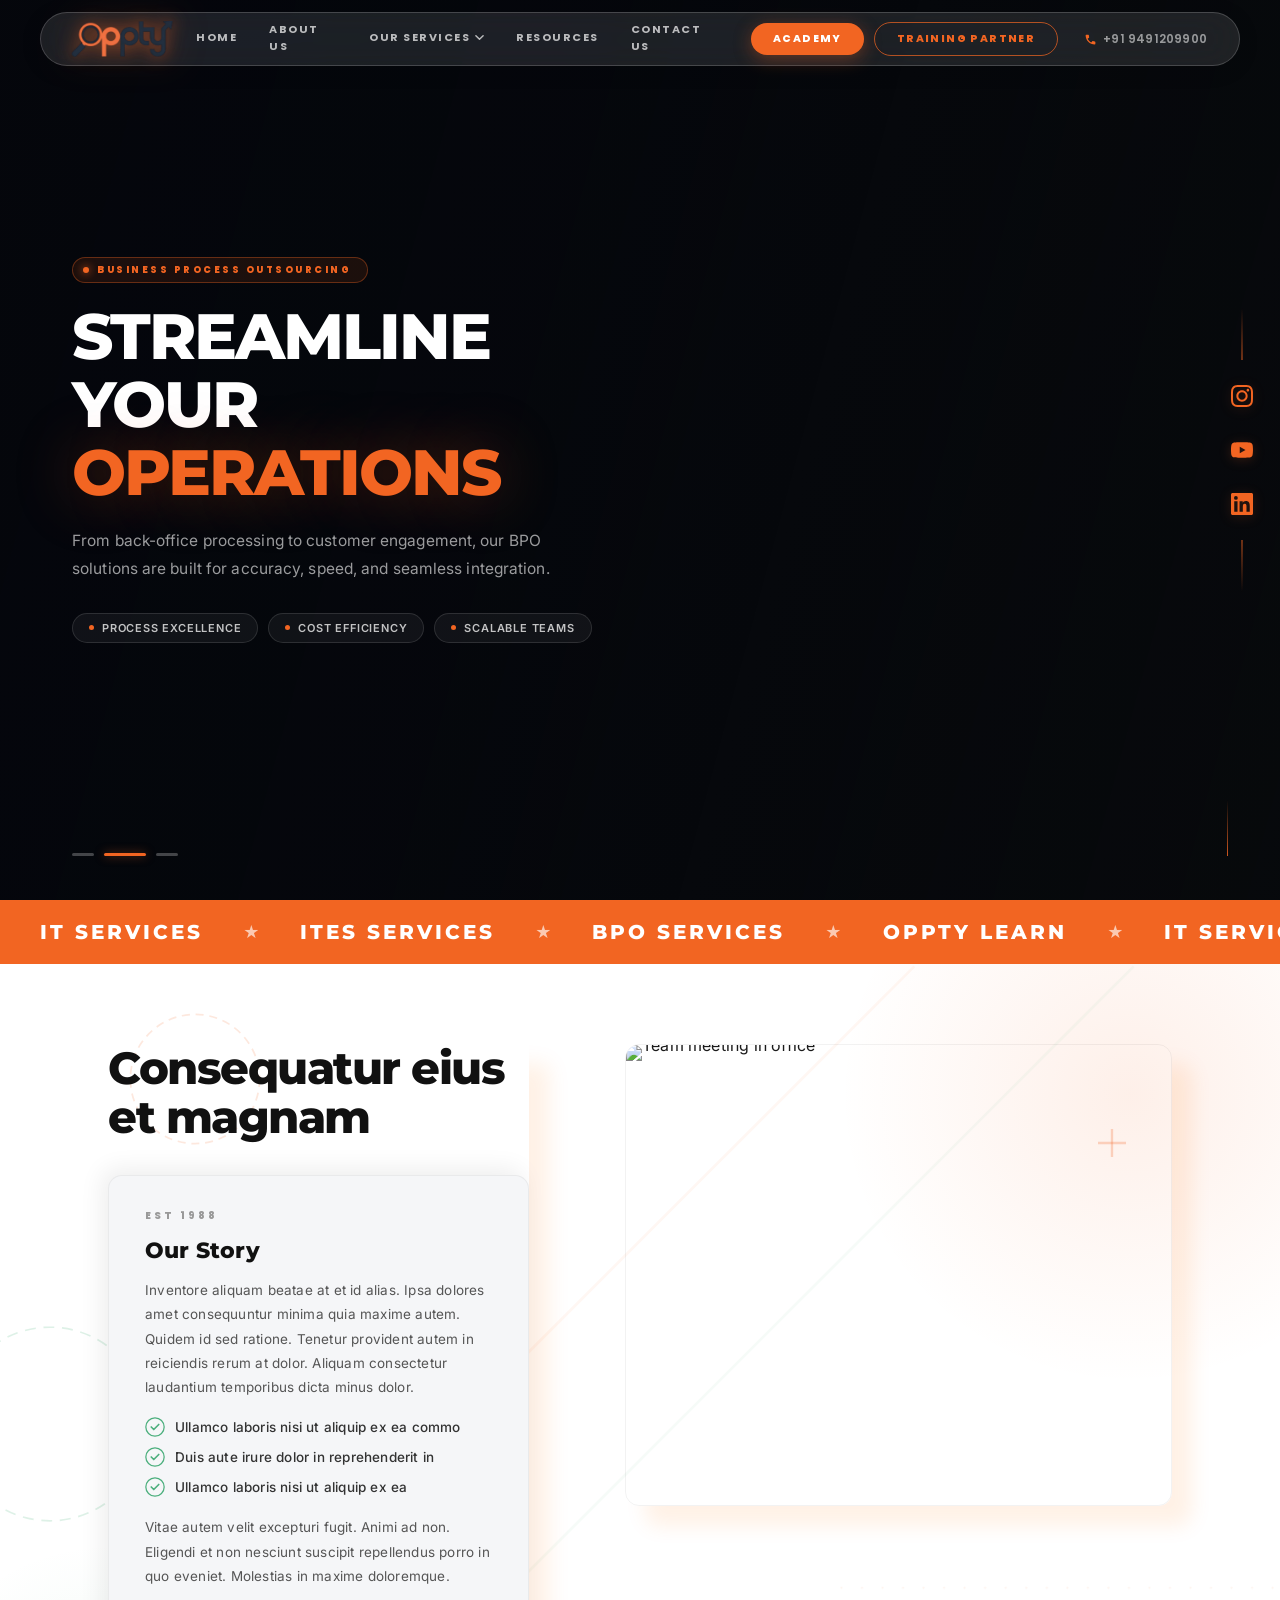
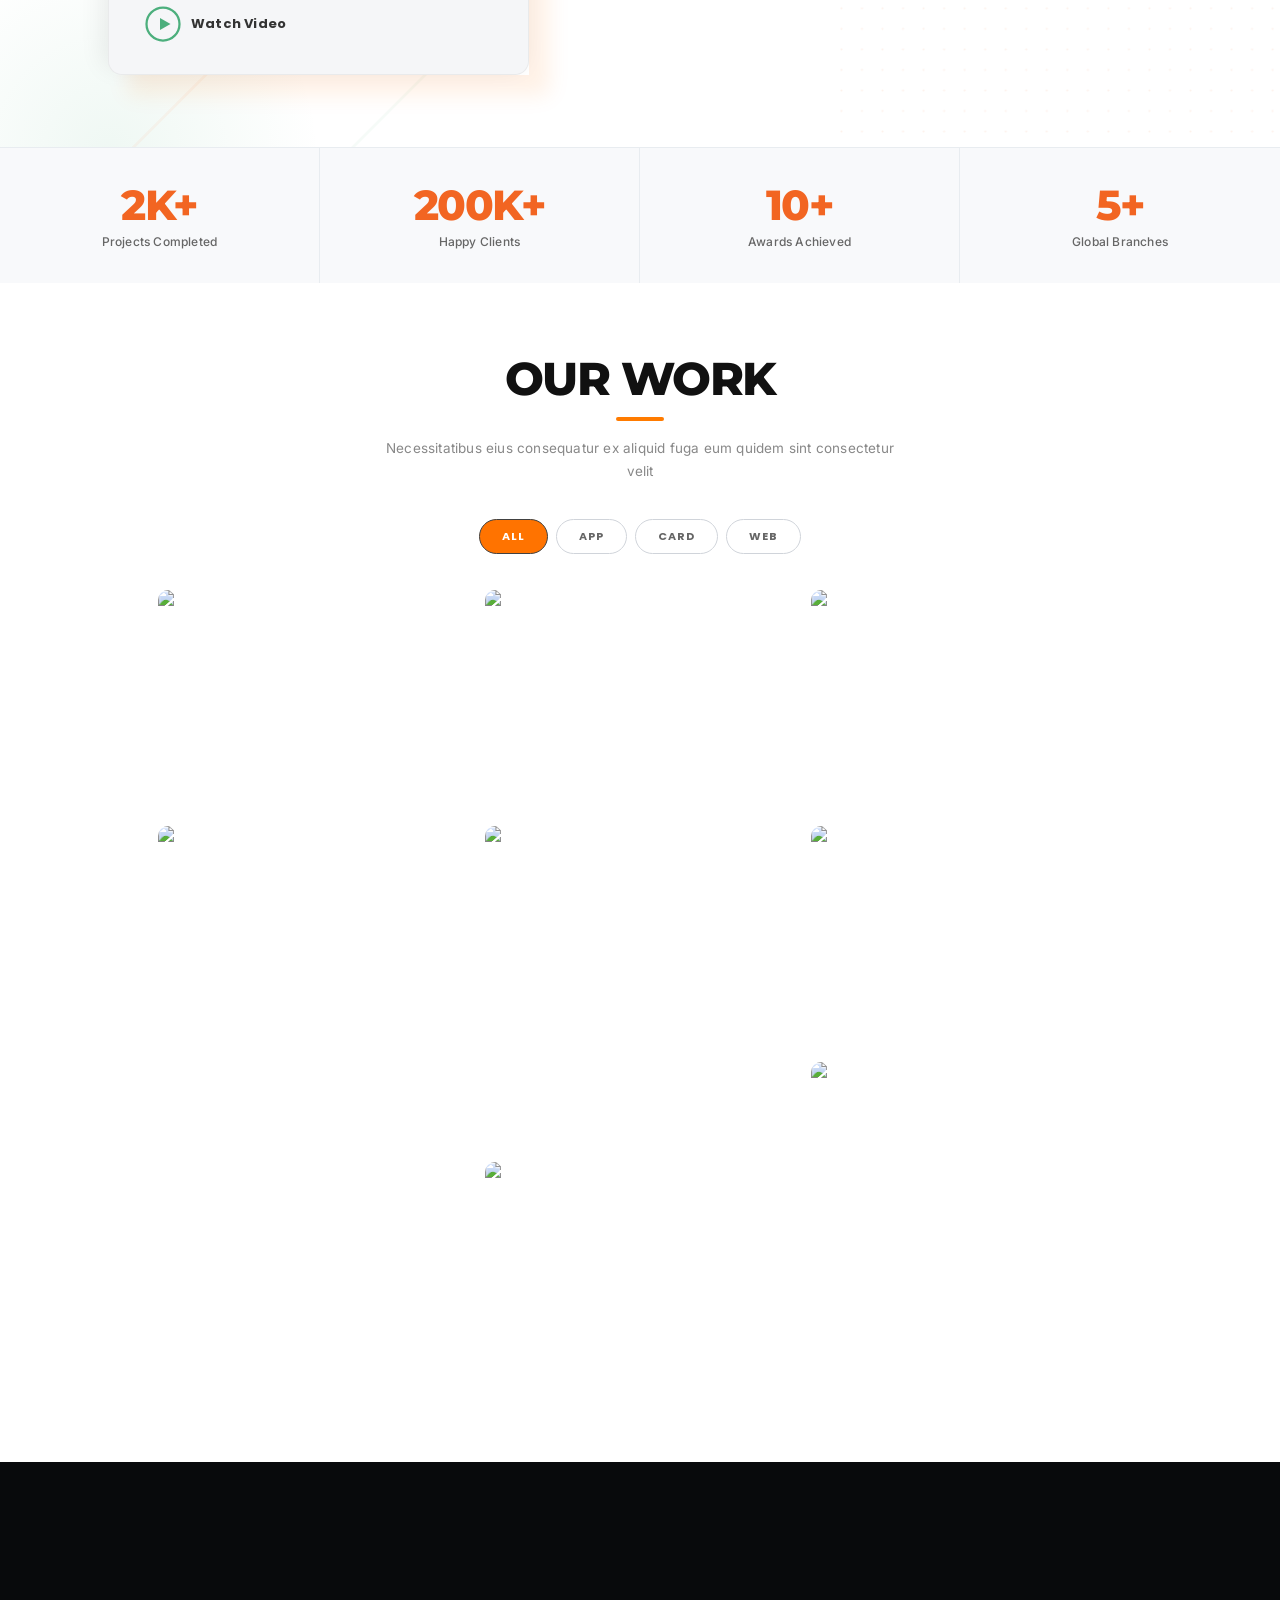
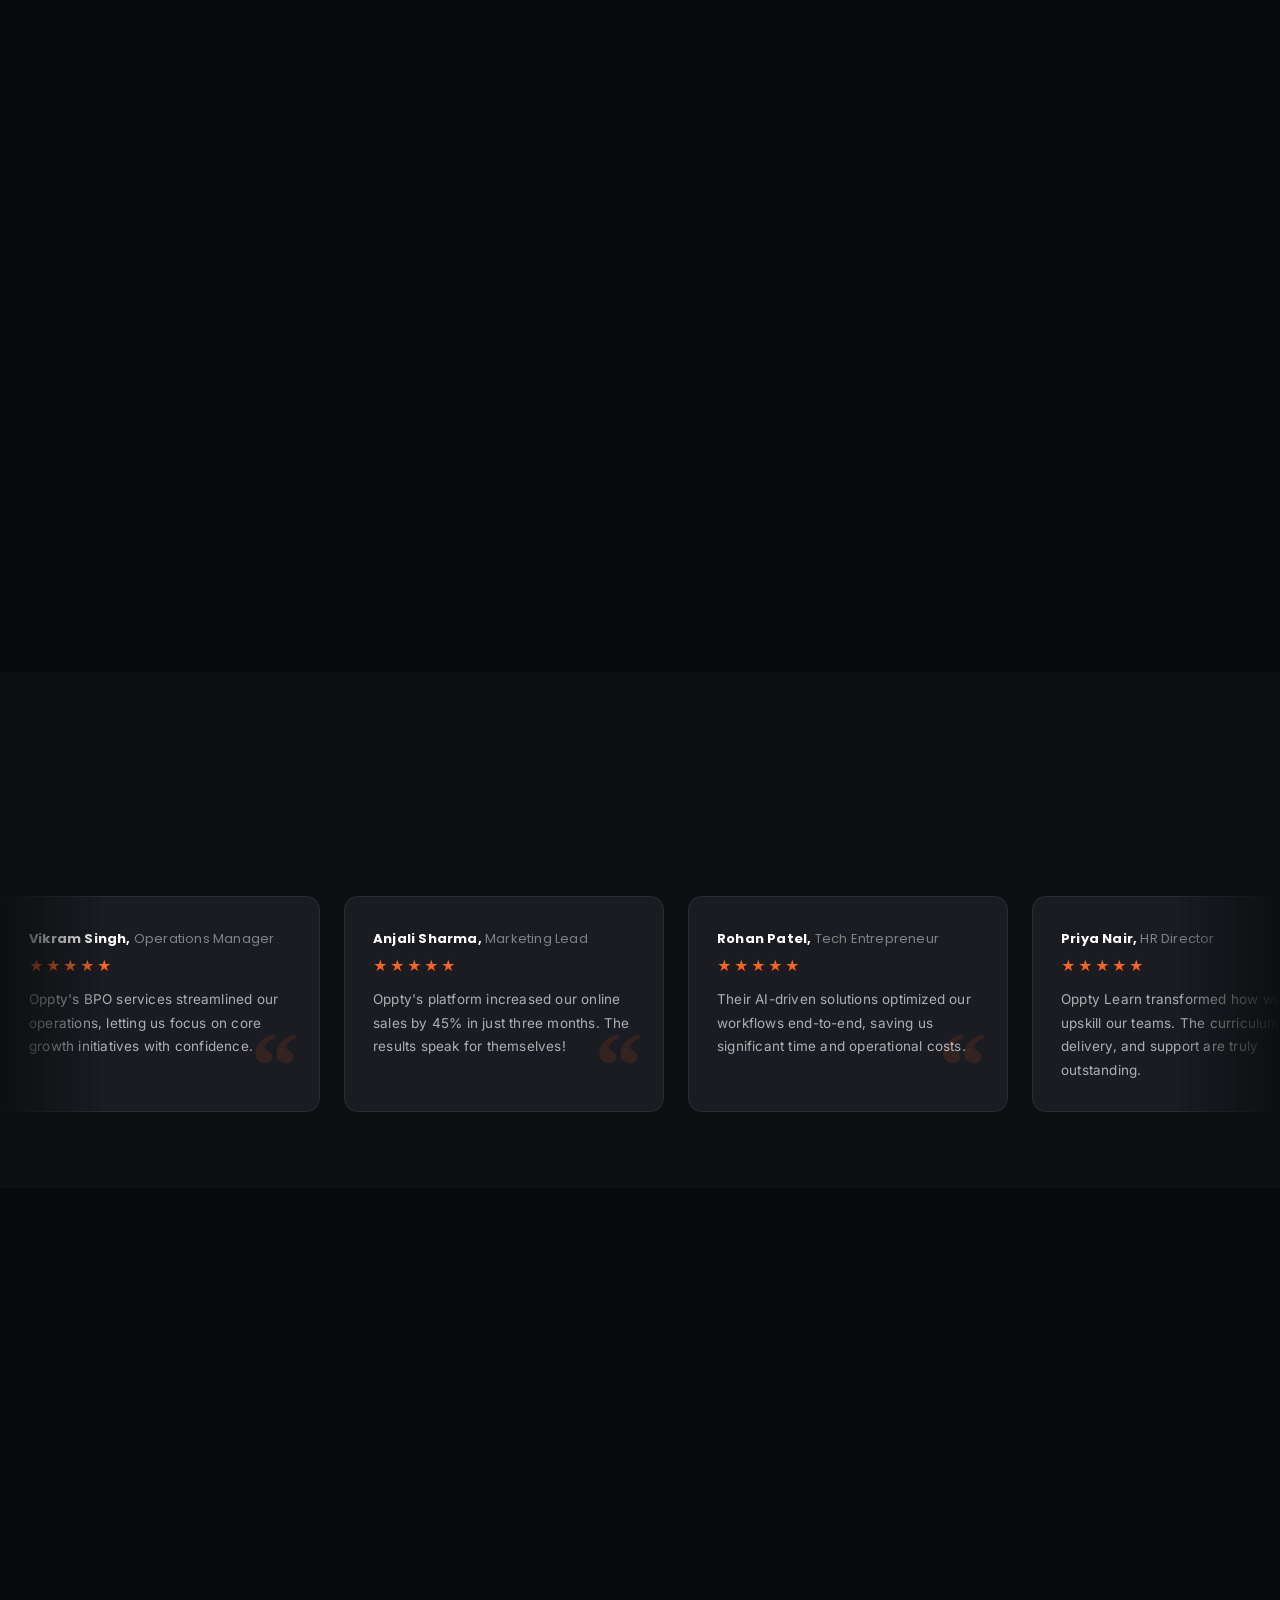
==== index.html @ 9a8db61a "commit18" ====
<!DOCTYPE html>
<html lang="en">
<head>
  <meta charset="UTF-8" />
  <meta name="viewport" content="width=device-width, initial-scale=1.0" />
  <title>Oppty – Future-Ready Technology</title>
  <link rel="preconnect" href="https://fonts.googleapis.com" />
  <link rel="preconnect" href="https://fonts.gstatic.com" crossorigin />
  <link href="https://fonts.googleapis.com/css2?family=Inter:wght@300;400;500;600;700&family=Montserrat:wght@700;800;900&family=Poppins:wght@400;500;600;700;800&display=swap" rel="stylesheet" />
  <link rel="stylesheet" href="./CSS/index.css" />
  <link rel="icon" href="">
</head>
<body>

  <!-- ── FLOATING SOCIAL BAR ── -->
  <div class="social-bar">
    <a href="https://www.instagram.com/opptytech?igsh=YTExdTBsc3Y4ejU2" target="_blank" rel="noopener" aria-label="Instagram" class="social-bar__link">
      <svg viewBox="0 0 24 24" fill="currentColor">
        <path d="M12 2.163c3.204 0 3.584.012 4.85.07 3.252.148 4.771 1.691 4.919 4.919.058 1.265.069 1.645.069 4.849 0 3.205-.012 3.584-.069 4.849-.149 3.225-1.664 4.771-4.919 4.919-1.266.058-1.644.07-4.85.07-3.204 0-3.584-.012-4.849-.07-3.26-.149-4.771-1.699-4.919-4.92-.058-1.265-.07-1.644-.07-4.849 0-3.204.013-3.583.07-4.849.149-3.227 1.664-4.771 4.919-4.919 1.266-.057 1.645-.069 4.849-.069zm0-2.163c-3.259 0-3.667.014-4.947.072-4.358.2-6.78 2.618-6.98 6.98-.059 1.281-.073 1.689-.073 4.948 0 3.259.014 3.668.072 4.948.2 4.358 2.618 6.78 6.98 6.98 1.281.058 1.689.072 4.948.072 3.259 0 3.668-.014 4.948-.072 4.354-.2 6.782-2.618 6.979-6.98.059-1.28.073-1.689.073-4.948 0-3.259-.014-3.667-.072-4.947-.196-4.354-2.617-6.78-6.979-6.98-1.281-.059-1.69-.073-4.949-.073zm0 5.838c-3.403 0-6.162 2.759-6.162 6.162s2.759 6.163 6.162 6.163 6.162-2.759 6.162-6.163c0-3.403-2.759-6.162-6.162-6.162zm0 10.162c-2.209 0-4-1.79-4-4 0-2.209 1.791-4 4-4s4 1.791 4 4c0 2.21-1.791 4-4 4zm6.406-11.845c-.796 0-1.441.645-1.441 1.44s.645 1.44 1.441 1.44c.795 0 1.439-.645 1.439-1.44s-.644-1.44-1.439-1.44z"/>
      </svg>
    </a>
    <a href="https://youtube.com/@mroppty?si=NbpyNIM-vkHyeLYM" target="_blank" rel="noopener" aria-label="YouTube" class="social-bar__link">
      <svg viewBox="0 0 24 24" fill="currentColor">
        <path d="M23.498 6.186a3.016 3.016 0 0 0-2.122-2.136C19.505 3.545 12 3.545 12 3.545s-7.505 0-9.377.505A3.017 3.017 0 0 0 .502 6.186C0 8.07 0 12 0 12s0 3.93.502 5.814a3.016 3.016 0 0 0 2.122 2.136c1.871.505 9.376.505 9.376.505s7.505 0 9.377-.505a3.015 3.015 0 0 0 2.122-2.136C24 15.93 24 12 24 12s0-3.93-.502-5.814zM9.545 15.568V8.432L15.818 12l-6.273 3.568z"/>
      </svg>
    </a>
    <a href="https://www.linkedin.com/company/opptytech/" target="_blank" rel="noopener" aria-label="LinkedIn" class="social-bar__link">
      <svg viewBox="0 0 24 24" fill="currentColor">
        <path d="M20.447 20.452h-3.554v-5.569c0-1.328-.027-3.037-1.852-3.037-1.853 0-2.136 1.445-2.136 2.939v5.667H9.351V9h3.414v1.561h.046c.477-.9 1.637-1.85 3.37-1.85 3.601 0 4.267 2.37 4.267 5.455v6.286zM5.337 7.433a2.062 2.062 0 0 1-2.063-2.065 2.064 2.064 0 1 1 2.063 2.065zm1.782 13.019H3.555V9h3.564v11.452zM22.225 0H1.771C.792 0 0 .774 0 1.729v20.542C0 23.227.792 24 1.771 24h20.451C23.2 24 24 23.227 24 22.271V1.729C24 .774 23.2 0 22.222 0h.003z"/>
      </svg>
    </a>
  </div>

  <!-- ── NAVBAR ── -->
  <header id="navbar">
    <div class="nav-inner">

      <a href="#" class="logo">
        <img class="logo-img" src="./ASSETS/images/oppty.png" alt="Oppty Logo" />
      </a>

      <nav>
        <a href="index.html">Home</a>
        <a href="./HTML/about.html">About Us</a>
        <div class="nav-dropdown">
          <a href="#" class="nav-dropdown__toggle" onclick="toggleNavDropdown(this); return false;">Our Services
            <svg class="nav-dropdown__arrow" viewBox="0 0 10 6" fill="none" xmlns="http://www.w3.org/2000/svg">
              <path d="M1 1l4 4 4-4" stroke="currentColor" stroke-width="1.6" stroke-linecap="round" stroke-linejoin="round"/>
            </svg>
          </a>
          <ul class="nav-dropdown__menu">
            <li><a href="./HTML/IT_services.html">
              <span class="dd-icon dd-icon--blue">
                <svg viewBox="0 0 24 24" fill="none"><rect x="2" y="3" width="20" height="14" rx="2" stroke="currentColor" stroke-width="1.6"/><path d="M8 21h8M12 17v4" stroke="currentColor" stroke-width="1.6" stroke-linecap="round"/></svg>
              </span>
              <span class="dd-label">IT Services</span>
            </a></li>
            <li><a href="./HTML/ITES_services.html">
              <span class="dd-icon dd-icon--orange">
                <svg viewBox="0 0 24 24" fill="none"><circle cx="12" cy="12" r="3" stroke="currentColor" stroke-width="1.6"/><path d="M6.3 6.3a8 8 0 0 0 0 11.4M17.7 6.3a8 8 0 0 1 0 11.4" stroke="currentColor" stroke-width="1.6" stroke-linecap="round"/></svg>
              </span>
              <span class="dd-label">ITES Services</span>
            </a></li>
            <li><a href="./HTML/BPO.html">
              <span class="dd-icon dd-icon--green">
                <svg viewBox="0 0 24 24" fill="none"><path d="M17 21v-2a4 4 0 0 0-4-4H5a4 4 0 0 0-4 4v2" stroke="currentColor" stroke-width="1.6" stroke-linecap="round"/><circle cx="9" cy="7" r="4" stroke="currentColor" stroke-width="1.6"/><path d="M23 21v-2a4 4 0 0 0-3-3.87M16 3.13a4 4 0 0 1 0 7.75" stroke="currentColor" stroke-width="1.6" stroke-linecap="round"/></svg>
              </span>
              <span class="dd-label">BPO Services</span>
            </a></li>
            <li><a href="./HTML/Oppty_learn.html">
              <span class="dd-icon dd-icon--purple">
                <svg viewBox="0 0 24 24" fill="none"><path d="M12 3L2 8l10 5 10-5-10-5z" stroke="currentColor" stroke-width="1.6" stroke-linejoin="round"/><path d="M2 17l10 5 10-5M2 12l10 5 10-5" stroke="currentColor" stroke-width="1.6" stroke-linecap="round" stroke-linejoin="round"/></svg>
              </span>
              <span class="dd-label">Oppty Learn</span>
            </a></li>
          </ul>
        </div>
        <a href="./HTML/resources.html">Resources</a>
        <a href="./HTML/contact.html">Contact Us</a>
      </nav>

      <div class="nav-actions">
        <a href="#" class="btn btn-academy">Academy</a>
        <a href="#" class="btn btn-training">Training Partner</a>
        <a href="tel:+919491209900" class="phone-link">
          <svg viewBox="0 0 24 24" fill="currentColor">
            <path d="M6.6 10.8c1.4 2.8 3.8 5.1 6.6 6.6l2.2-2.2c.27-.27.67-.36 1.02-.24 1.12.37 2.33.57 3.58.57.55 0 1 .45 1 1V20c0 .55-.45 1-1 1-9.39 0-17-7.61-17-17 0-.55.45-1 1-1H8c.55 0 1 .45 1 1 0 1.25.2 2.45.57 3.57-.11.34-.03.74-.24 1.01L6.6 10.8z"/>
          </svg>
          +91 9491209900
        </a>
      </div>

      <button class="hamburger" aria-label="Toggle menu" onclick="toggleMenu()">
        <span></span><span></span><span></span>
      </button>
    </div>

    <div class="mobile-nav" id="mobileNav">
      <a href="index.html">Home</a>
      <a href="./HTML/about.html">About Us</a>
      <div class="mobile-dropdown">
        <button class="mobile-dropdown__toggle" onclick="toggleMobileDropdown(this)" aria-expanded="false">
          Our Services
          <svg class="mobile-dropdown__arrow" viewBox="0 0 10 6" fill="none">
            <path d="M1 1l4 4 4-4" stroke="currentColor" stroke-width="1.6" stroke-linecap="round" stroke-linejoin="round"/>
          </svg>
        </button>
        <ul class="mobile-dropdown__menu">
          <li><a href="./HTML/IT_services.html">IT Services</a></li>
          <li><a href="./HTML/ITES_services.html">ITES Services</a></li>
          <li><a href="./HTML/BPO.html">BPO Services</a></li>
          <li><a href="./HTML/Oppty_learn.html">Oppty Learn</a></li>
        </ul>
      </div>
      <a href="./HTML/contact.html">Contact Us</a>
      <a href="#">Careers</a>
      <div class="mobile-btns">
        <a href="#" class="btn btn-academy">Academy</a>
        <a href="#" class="btn btn-training">Training Partner</a>
      </div>
    </div>
  </header>

  <!-- ── HERO SLIDER ── -->
  <section class="hero" id="hero">

    <!-- Slide backgrounds -->
    <div class="slides">
      <div class="slide active" style="background-image:url('https://images.unsplash.com/photo-1521791136064-7986c2920216?auto=format&fit=crop&w=1920&q=90')"></div>
      <div class="slide"        style="background-image:url('https://images.unsplash.com/photo-1552664730-d307ca884978?auto=format&fit=crop&w=1920&q=90')"></div>
      <div class="slide"        style="background-image:url(https://media.istockphoto.com/id/1387192613/photo/cheerful-young-woman-holding-laptop-computer-pretty-lady-model-with-emotionally-showing.jpg?s=612x612&w=0&k=20&c=7X5ufj-_Abie0UBzuPtP175eDszP1T5NSJBcFT97nWk=)"></div>
    </div>

    <!-- Dark overlay -->
    <div class="slide-overlay"></div>

    <!-- Hero text — changes per slide -->
    <div class="hero-content" id="heroContent">
      <div class="hero-badge">
        <span class="badge-dot"></span>
        <span id="badgeText">Intelligent Automation</span>
      </div>
      <h1 class="hero-title">
        <span class="line" id="titleLine1">Future-Ready</span>
        <span class="line accent" id="titleLine2">Technology</span>
      </h1>
      <p class="hero-sub" id="heroSub">
        We combine AI, automation, and intelligent operations to help enterprises scale faster, reduce costs, and stay ahead of disruption.
      </p>
      <div class="hero-pills" id="heroPills">
        <span class="hero-pill"><span class="pill-dot"></span>AI Automation</span>
        <span class="hero-pill"><span class="pill-dot"></span>Efficient BPO</span>
        <span class="hero-pill"><span class="pill-dot"></span>Proactive AIOps</span>
      </div>
    </div>

    <!-- Scroll line -->
    <div class="scroll-hint"><div class="scroll-line"></div></div>

    <!-- Dots -->
    <div class="hero-dots" id="heroDots">
      <button class="hero-dot active" onclick="goTo(0)"></button>
      <button class="hero-dot" onclick="goTo(1)"></button>
      <button class="hero-dot" onclick="goTo(2)"></button>
    </div>

    <!-- Slide counter -->
    <div class="slide-counter">
      <span id="slideNum">01</span><span class="sc-sep"></span><span>03</span>
    </div>

  </section>

  <!-- ── TICKER STRIP ── -->
  <div class="ticker-wrap" data-reveal="fade-up">
    <div class="ticker-track">
      <span class="ticker-item">IT Services</span>
      <span class="ticker-sep">★</span>
      <span class="ticker-item">ITES Services</span>
      <span class="ticker-sep">★</span>
      <span class="ticker-item">BPO Services</span>
      <span class="ticker-sep">★</span>
      <span class="ticker-item">Oppty Learn</span>
      <span class="ticker-sep">★</span>

      <span class="ticker-item">IT Services</span>
      <span class="ticker-sep">★</span>
      <span class="ticker-item">ITES Services</span>
      <span class="ticker-sep">★</span>
      <span class="ticker-item">BPO Services</span>
      <span class="ticker-sep">★</span>
      <span class="ticker-item">Oppty Learn</span>
      <span class="ticker-sep">★</span>

      <span class="ticker-item">IT Services</span>
      <span class="ticker-sep">★</span>
      <span class="ticker-item">ITES Services</span>
      <span class="ticker-sep">★</span>
      <span class="ticker-item">BPO Services</span>
      <span class="ticker-sep">★</span>
      <span class="ticker-item">Oppty Learn</span>
      <span class="ticker-sep">★</span>
    </div>
  </div>
  
  <!-- ── ABOUT SECTION ── -->
  <section class="about" id="about">

    <!-- SVG Background -->
    <div class="about-svg-bg" aria-hidden="true">
      <!-- Large soft gradient circle top-right -->
      <svg class="ab-blob ab-blob--tr" viewBox="0 0 500 500" xmlns="http://www.w3.org/2000/svg">
        <defs>
          <radialGradient id="abg1" cx="50%" cy="50%" r="50%">
            <stop offset="0%" stop-color="#f26522" stop-opacity="0.10"/>
            <stop offset="100%" stop-color="#f26522" stop-opacity="0"/>
          </radialGradient>
        </defs>
        <circle cx="250" cy="250" r="250" fill="url(#abg1)"/>
      </svg>
      <!-- Large soft circle bottom-left -->
      <svg class="ab-blob ab-blob--bl" viewBox="0 0 400 400" xmlns="http://www.w3.org/2000/svg">
        <defs>
          <radialGradient id="abg2" cx="50%" cy="50%" r="50%">
            <stop offset="0%" stop-color="#4caf7d" stop-opacity="0.09"/>
            <stop offset="100%" stop-color="#4caf7d" stop-opacity="0"/>
          </radialGradient>
        </defs>
        <circle cx="200" cy="200" r="200" fill="url(#abg2)"/>
      </svg>
      <!-- Dot grid pattern -->
      <svg class="ab-dots" viewBox="0 0 600 400" xmlns="http://www.w3.org/2000/svg">
        <defs>
          <pattern id="ab-dot" x="0" y="0" width="28" height="28" patternUnits="userSpaceOnUse">
            <circle cx="2" cy="2" r="1.4" fill="rgba(242,101,34,0.12)"/>
          </pattern>
        </defs>
        <rect width="600" height="400" fill="url(#ab-dot)"/>
      </svg>
      <!-- Animated dashed ring left-center -->
      <svg class="ab-ring ab-ring--lc" viewBox="0 0 200 200" xmlns="http://www.w3.org/2000/svg">
        <circle cx="100" cy="100" r="88" fill="none" stroke="rgba(76,175,125,0.18)" stroke-width="1.5" stroke-dasharray="10 7"/>
      </svg>
      <!-- Small dashed ring top-left -->
      <svg class="ab-ring ab-ring--tl" viewBox="0 0 130 130" xmlns="http://www.w3.org/2000/svg">
        <circle cx="65" cy="65" r="56" fill="none" stroke="rgba(242,101,34,0.15)" stroke-width="1.5" stroke-dasharray="7 5"/>
      </svg>
      <!-- Thin diagonal line accent -->
      <svg class="ab-lines" viewBox="0 0 700 500" xmlns="http://www.w3.org/2000/svg">
        <line x1="0" y1="500" x2="500" y2="0" stroke="rgba(242,101,34,0.05)" stroke-width="1.5"/>
        <line x1="120" y1="500" x2="620" y2="0" stroke="rgba(76,175,125,0.05)" stroke-width="1.5"/>
      </svg>
      <!-- Small floating cross/plus -->
      <svg class="ab-cross" viewBox="0 0 24 24" xmlns="http://www.w3.org/2000/svg">
        <line x1="12" y1="0" x2="12" y2="24" stroke="rgba(242,101,34,0.25)" stroke-width="2" stroke-linecap="round"/>
        <line x1="0" y1="12" x2="24" y2="12" stroke="rgba(242,101,34,0.25)" stroke-width="2" stroke-linecap="round"/>
      </svg>
    </div>

    <div class="about-inner">

      <!-- Left: Big heading + card -->
      <div class="about-text" data-reveal="fade-left">

        <h2 class="about-big-heading">Consequatur eius et magnam</h2>

        <div class="about-card">
          <span class="about-est">EST 1988</span>
          <h3 class="about-heading">Our Story</h3>
          <p class="about-body">
            Inventore aliquam beatae at et id alias. Ipsa dolores amet
            consequuntur minima quia maxime autem. Quidem id sed ratione.
            Tenetur provident autem in reiciendis rerum at dolor.
            Aliquam consectetur laudantium temporibus dicta minus dolor.
          </p>

          <ul class="about-checks">
            <li>
              <svg class="check-icon" viewBox="0 0 24 24" fill="none">
                <circle cx="12" cy="12" r="11" stroke="#4caf7d" stroke-width="1.5"/>
                <path d="M7.5 12l3 3 6-6" stroke="#4caf7d" stroke-width="2" stroke-linecap="round" stroke-linejoin="round"/>
              </svg>
              Ullamco laboris nisi ut aliquip ex ea commo
            </li>
            <li>
              <svg class="check-icon" viewBox="0 0 24 24" fill="none">
                <circle cx="12" cy="12" r="11" stroke="#4caf7d" stroke-width="1.5"/>
                <path d="M7.5 12l3 3 6-6" stroke="#4caf7d" stroke-width="2" stroke-linecap="round" stroke-linejoin="round"/>
              </svg>
              Duis aute irure dolor in reprehenderit in
            </li>
            <li>
              <svg class="check-icon" viewBox="0 0 24 24" fill="none">
                <circle cx="12" cy="12" r="11" stroke="#4caf7d" stroke-width="1.5"/>
                <path d="M7.5 12l3 3 6-6" stroke="#4caf7d" stroke-width="2" stroke-linecap="round" stroke-linejoin="round"/>
              </svg>
              Ullamco laboris nisi ut aliquip ex ea
            </li>
          </ul>

          <p class="about-body">
            Vitae autem velit excepturi fugit. Animi ad non. Eligendi et non
            nesciunt suscipit repellendus porro in quo eveniet. Molestias
            in maxime doloremque.
          </p>

          <a href="#" class="about-video-btn">
            <svg class="play-icon" viewBox="0 0 24 24" fill="none">
              <circle cx="12" cy="12" r="11" stroke="#4caf7d" stroke-width="1.5"/>
              <polygon points="10,8 17,12 10,16" fill="#4caf7d"/>
            </svg>
            Watch Video
          </a>
        </div>
      </div>

      <!-- Right: Image only -->
      <div class="about-right" data-reveal="fade-right" data-delay="150">
        <div class="about-image">
          <img src="https://images.unsplash.com/photo-1600880292203-757bb62b4baf?auto=format&fit=crop&w=900&q=85" alt="Team meeting in office" />
        </div>
      </div>

    </div>

    <!-- Counters: full-width strip below both columns -->
    <div class="about-counters" data-reveal="fade-up" data-delay="200">
      <div class="counter-item">
        <span class="counter-num" data-target="2" data-suffix="K+">0</span>
        <span class="counter-label">Projects Completed</span>
      </div>
      <div class="counter-item">
        <span class="counter-num" data-target="200" data-suffix="K+">0</span>
        <span class="counter-label">Happy Clients</span>
      </div>
      <div class="counter-item">
        <span class="counter-num" data-target="10" data-suffix="+">0</span>
        <span class="counter-label">Awards Achieved</span>
      </div>
      <div class="counter-item">
        <span class="counter-num" data-target="5" data-suffix="+">0</span>
        <span class="counter-label">Global Branches</span>
      </div>
    </div>

  </section>

  <!-- ── PORTFOLIO SECTION ── -->
  <section class="portfolio" id="portfolio">

    <div class="portfolio-header" data-reveal="blur-in">
      <h2 class="portfolio-heading">Our Work</h2>
      <div class="portfolio-heading-line"></div>
      <p class="portfolio-sub">Necessitatibus eius consequatur ex aliquid fuga eum quidem sint consectetur velit</p>
    </div>

    <div class="portfolio-filters" data-reveal="fade-up" data-delay="150">
      <button class="pf-btn active" data-filter="all">All</button>
      <button class="pf-btn" data-filter="app">App</button>
      <button class="pf-btn" data-filter="card">Card</button>
      <button class="pf-btn" data-filter="web">Web</button>
    </div>

    <div class="portfolio-grid" data-reveal="fade-up" data-delay="250">
      <div class="pg-col">
        <div class="pg-item" data-cat="app">
          <img src="https://images.unsplash.com/photo-1620916566398-39f1143ab7be?auto=format&fit=crop&w=600&q=80" alt="Product" />
          <div class="pg-overlay"><span class="pg-title">Branding</span><span class="pg-sub">App Design</span></div>
        </div>
        <div class="pg-item pg-item--tall" data-cat="card">
          <img src="https://images.unsplash.com/photo-1555041469-a586c61ea9bc?auto=format&fit=crop&w=600&q=80" alt="Furniture" />
          <div class="pg-overlay"><span class="pg-title">Furniture</span><span class="pg-sub">Card Design</span></div>
        </div>
      </div>
      <div class="pg-col">
        <div class="pg-item" data-cat="web">
          <img src="https://images.unsplash.com/photo-1558618666-fcd25c85cd64?auto=format&fit=crop&w=600&q=80" alt="Coffee" />
          <div class="pg-overlay"><span class="pg-title">Packaging</span><span class="pg-sub">Web Design</span></div>
        </div>
        <div class="pg-item pg-item--tall" data-cat="app">
          <img src="https://images.unsplash.com/photo-1507473885765-e6ed057f782c?auto=format&fit=crop&w=600&q=80" alt="Lamp" />
          <div class="pg-overlay"><span class="pg-title">Lighting</span><span class="pg-sub">App Design</span></div>
        </div>
        <div class="pg-item" data-cat="card">
          <img src="https://images.unsplash.com/photo-1523275335684-37898b6baf30?auto=format&fit=crop&w=600&q=80" alt="Watch" />
          <div class="pg-overlay"><span class="pg-title">Watch</span><span class="pg-sub">Card Design</span></div>
        </div>
      </div>
      <div class="pg-col">
        <div class="pg-item" data-cat="web">
          <img src="https://images.unsplash.com/photo-1511499767150-a48a237f0083?auto=format&fit=crop&w=600&q=80" alt="Sunglasses" />
          <div class="pg-overlay"><span class="pg-title">Branding 1</span><span class="pg-sub">Web Design</span></div>
        </div>
        <div class="pg-item" data-cat="app">
          <img src="https://images.unsplash.com/photo-1452780212940-6f5c0d14d848?auto=format&fit=crop&w=600&q=80" alt="Lens" />
          <div class="pg-overlay"><span class="pg-title">Photography</span><span class="pg-sub">App Design</span></div>
        </div>
        <div class="pg-item" data-cat="card">
          <img src="https://images.unsplash.com/photo-1514362545857-3bc16c4c7d1b?auto=format&fit=crop&w=600&q=80" alt="Drink" />
          <div class="pg-overlay"><span class="pg-title">Beverage</span><span class="pg-sub">Card Design</span></div>
        </div>
      </div>
    </div>

  </section>

  <!-- ── SERVICES CARDS SECTION ── -->
  <section class="services" id="services">

    <!-- ── Animated SVG Background ── -->
    <div class="svc-svg-bg" aria-hidden="true">

      <!-- Full-section animated SVG -->
      <svg class="svc-bg-svg" viewBox="0 0 1440 600" preserveAspectRatio="xMidYMid slice"
           xmlns="http://www.w3.org/2000/svg">
        <defs>
          <!-- Radial glow: blue -->
          <radialGradient id="g-blue" cx="50%" cy="50%" r="50%">
            <stop offset="0%"   stop-color="#3b82f6" stop-opacity="0.18"/>
            <stop offset="100%" stop-color="#3b82f6" stop-opacity="0"/>
          </radialGradient>
          <!-- Radial glow: orange -->
          <radialGradient id="g-orange" cx="50%" cy="50%" r="50%">
            <stop offset="0%"   stop-color="#f26522" stop-opacity="0.15"/>
            <stop offset="100%" stop-color="#f26522" stop-opacity="0"/>
          </radialGradient>
          <!-- Radial glow: purple -->
          <radialGradient id="g-purple" cx="50%" cy="50%" r="50%">
            <stop offset="0%"   stop-color="#a855f7" stop-opacity="0.14"/>
            <stop offset="100%" stop-color="#a855f7" stop-opacity="0"/>
          </radialGradient>
          <!-- Radial glow: green -->
          <radialGradient id="g-green" cx="50%" cy="50%" r="50%">
            <stop offset="0%"   stop-color="#4caf7d" stop-opacity="0.13"/>
            <stop offset="100%" stop-color="#4caf7d" stop-opacity="0"/>
          </radialGradient>
          <!-- Dot pattern -->
          <pattern id="svc-dotgrid" x="0" y="0" width="36" height="36" patternUnits="userSpaceOnUse">
            <circle cx="2" cy="2" r="1.4" fill="rgba(59,130,246,0.11)"/>
          </pattern>
          <!-- Bubble gradient (glassy) -->
          <radialGradient id="bub-a" cx="35%" cy="30%" r="60%">
            <stop offset="0%"   stop-color="#ffffff" stop-opacity="0.55"/>
            <stop offset="60%"  stop-color="#3b82f6" stop-opacity="0.10"/>
            <stop offset="100%" stop-color="#3b82f6" stop-opacity="0"/>
          </radialGradient>
          <radialGradient id="bub-b" cx="35%" cy="30%" r="60%">
            <stop offset="0%"   stop-color="#ffffff" stop-opacity="0.50"/>
            <stop offset="60%"  stop-color="#f26522" stop-opacity="0.12"/>
            <stop offset="100%" stop-color="#f26522" stop-opacity="0"/>
          </radialGradient>
          <radialGradient id="bub-c" cx="35%" cy="30%" r="60%">
            <stop offset="0%"   stop-color="#ffffff" stop-opacity="0.50"/>
            <stop offset="60%"  stop-color="#a855f7" stop-opacity="0.12"/>
            <stop offset="100%" stop-color="#a855f7" stop-opacity="0"/>
          </radialGradient>
          <radialGradient id="bub-d" cx="35%" cy="30%" r="60%">
            <stop offset="0%"   stop-color="#ffffff" stop-opacity="0.48"/>
            <stop offset="60%"  stop-color="#4caf7d" stop-opacity="0.12"/>
            <stop offset="100%" stop-color="#4caf7d" stop-opacity="0"/>
          </radialGradient>
          <radialGradient id="bub-e" cx="35%" cy="30%" r="60%">
            <stop offset="0%"   stop-color="#ffffff" stop-opacity="0.45"/>
            <stop offset="60%"  stop-color="#f26522" stop-opacity="0.10"/>
            <stop offset="100%" stop-color="#f26522" stop-opacity="0"/>
          </radialGradient>
          <filter id="soft-blur">
            <feGaussianBlur stdDeviation="1.2"/>
          </filter>
        </defs>

        <!-- Dot grid overlay -->
        <rect width="1440" height="600" fill="url(#svc-dotgrid)" opacity="0.9"/>

        <!-- ── Large glowing orbs (slow float) ── -->
        <ellipse class="svc-orb svc-orb--1" cx="160"  cy="120" rx="260" ry="260" fill="url(#g-blue)"/>
        <ellipse class="svc-orb svc-orb--2" cx="1300" cy="480" rx="300" ry="300" fill="url(#g-purple)"/>
        <ellipse class="svc-orb svc-orb--3" cx="780"  cy="300" rx="220" ry="220" fill="url(#g-orange)"/>
        <ellipse class="svc-orb svc-orb--4" cx="1080" cy="80"  rx="190" ry="190" fill="url(#g-green)"/>

        <!-- ── Smooth wave (bottom) ── -->
        <path class="svc-wave svc-wave--1"
          d="M0,480 C200,440 400,520 600,480 C800,440 1000,510 1200,475 C1320,458 1400,470 1440,468 L1440,600 L0,600 Z"
          fill="rgba(59,130,246,0.04)"/>
        <path class="svc-wave svc-wave--2"
          d="M0,510 C180,490 360,530 540,510 C720,490 900,525 1080,505 C1260,485 1380,510 1440,505 L1440,600 L0,600 Z"
          fill="rgba(242,101,34,0.035)"/>
        <path class="svc-wave svc-wave--3"
          d="M0,540 C240,520 480,555 720,535 C960,515 1200,548 1440,530 L1440,600 L0,600 Z"
          fill="rgba(168,85,247,0.04)"/>

        <!-- ── Animated bubbles (glassmorphic circles) ── -->
        <!-- bubble 1 -->
        <g class="svc-bub svc-bub--1">
          <circle cx="110" cy="420" r="38" fill="url(#bub-a)" filter="url(#soft-blur)"/>
          <circle cx="110" cy="420" r="38" fill="none" stroke="rgba(59,130,246,0.22)" stroke-width="1"/>
          <circle cx="100" cy="410" r="10" fill="rgba(255,255,255,0.30)"/>
        </g>
        <!-- bubble 2 -->
        <g class="svc-bub svc-bub--2">
          <circle cx="320" cy="80" r="26" fill="url(#bub-b)" filter="url(#soft-blur)"/>
          <circle cx="320" cy="80" r="26" fill="none" stroke="rgba(242,101,34,0.20)" stroke-width="1"/>
          <circle cx="312" cy="72" r="7"  fill="rgba(255,255,255,0.30)"/>
        </g>
        <!-- bubble 3 -->
        <g class="svc-bub svc-bub--3">
          <circle cx="1240" cy="100" r="44" fill="url(#bub-c)" filter="url(#soft-blur)"/>
          <circle cx="1240" cy="100" r="44" fill="none" stroke="rgba(168,85,247,0.20)" stroke-width="1"/>
          <circle cx="1228" cy="88"  r="12" fill="rgba(255,255,255,0.28)"/>
        </g>
        <!-- bubble 4 -->
        <g class="svc-bub svc-bub--4">
          <circle cx="900"  cy="510" r="32" fill="url(#bub-d)" filter="url(#soft-blur)"/>
          <circle cx="900"  cy="510" r="32" fill="none" stroke="rgba(76,175,125,0.22)" stroke-width="1"/>
          <circle cx="890"  cy="500" r="9"  fill="rgba(255,255,255,0.28)"/>
        </g>
        <!-- bubble 5 -->
        <g class="svc-bub svc-bub--5">
          <circle cx="640"  cy="60"  r="20" fill="url(#bub-e)" filter="url(#soft-blur)"/>
          <circle cx="640"  cy="60"  r="20" fill="none" stroke="rgba(242,101,34,0.18)" stroke-width="1"/>
          <circle cx="633"  cy="53"  r="5"  fill="rgba(255,255,255,0.28)"/>
        </g>
        <!-- bubble 6 -->
        <g class="svc-bub svc-bub--6">
          <circle cx="1380" cy="330" r="28" fill="url(#bub-a)" filter="url(#soft-blur)"/>
          <circle cx="1380" cy="330" r="28" fill="none" stroke="rgba(59,130,246,0.18)" stroke-width="1"/>
          <circle cx="1371" cy="321" r="7"  fill="rgba(255,255,255,0.28)"/>
        </g>
        <!-- bubble 7 (tiny accent) -->
        <g class="svc-bub svc-bub--7">
          <circle cx="460"  cy="500" r="16" fill="url(#bub-c)" filter="url(#soft-blur)"/>
          <circle cx="460"  cy="500" r="16" fill="none" stroke="rgba(168,85,247,0.18)" stroke-width="0.8"/>
          <circle cx="454"  cy="494" r="4"  fill="rgba(255,255,255,0.26)"/>
        </g>

        <!-- ── Dashed rotating rings ── -->
        <circle class="svc-ring-svg svc-ring-svg--a" cx="80"  cy="540" r="90"
          fill="none" stroke="rgba(242,101,34,0.12)" stroke-width="1.2" stroke-dasharray="10 7"/>
        <circle class="svc-ring-svg svc-ring-svg--b" cx="1380" cy="60" r="70"
          fill="none" stroke="rgba(168,85,247,0.12)" stroke-width="1.2" stroke-dasharray="8 6"/>
        <circle class="svc-ring-svg svc-ring-svg--c" cx="700" cy="300" r="50"
          fill="none" stroke="rgba(76,175,125,0.10)" stroke-width="1" stroke-dasharray="6 5"/>

        <!-- ── Thin diagonal lines ── -->
        <line x1="0"   y1="600" x2="500" y2="0"   stroke="rgba(242,101,34,0.05)" stroke-width="1"/>
        <line x1="200" y1="600" x2="700" y2="0"   stroke="rgba(59,130,246,0.04)" stroke-width="1"/>
        <line x1="900" y1="600" x2="1440" y2="0"  stroke="rgba(168,85,247,0.04)" stroke-width="1"/>
      </svg>

    </div>

    <!-- Section heading -->
    <div class="services-header" data-reveal="blur-in">
      <p class="svc-eyebrow">What We Offer</p>
      <h2 class="svc-heading">OUR SERVICES</h2>
      <div class="svc-heading-line"></div>
    </div>

    <div class="services-zz">

      <!-- Row 1: Image LEFT · Text RIGHT -->
      <div class="zz-row" data-reveal="fade-left">
        <div class="zz-img">
          <img src="https://images.unsplash.com/photo-1518770660439-4636190af475?auto=format&fit=crop&w=800&q=80" alt="IT Services" />
          <span class="zz-badge" style="background:#3b82f6">IT</span>
        </div>
        <div class="zz-text">
          <div class="zz-icon" style="--ic:#3b82f6"><svg viewBox="0 0 24 24" fill="none"><rect x="2" y="3" width="20" height="14" rx="2" stroke="#3b82f6" stroke-width="1.6"/><path d="M8 21h8M12 17v4" stroke="#3b82f6" stroke-width="1.6" stroke-linecap="round"/><path d="M6 8l3 3-3 3" stroke="#3b82f6" stroke-width="1.6" stroke-linecap="round" stroke-linejoin="round"/><path d="M11 14h4" stroke="#3b82f6" stroke-width="1.6" stroke-linecap="round"/></svg></div>
          <p class="zz-eyebrow" style="color:#3b82f6">01 — IT Services</p>
          <h3 class="zz-title">End-to-End IT Solutions</h3>
          <p class="zz-desc">End-to-end IT solutions tailored to your business. From infrastructure management to cloud migrations, we keep your technology stack modern, secure, and efficient.</p>
          <ul class="zz-list">
            <li>Infrastructure Management</li>
            <li>Cloud Migration &amp; DevOps</li>
            <li>Cybersecurity &amp; Compliance</li>
          </ul>
          <a href="./HTML/it-services.html" class="svc-btn">Learn More</a>
        </div>
      </div>

      <!-- Row 2: Text LEFT · Image RIGHT -->
      <div class="zz-row zz-row--rev" data-reveal="fade-right">
        <div class="zz-img">
          <img src="https://images.unsplash.com/photo-1460925895917-afdab827c52f?auto=format&fit=crop&w=800&q=80" alt="ITES Services" />
          <span class="zz-badge" style="background:#f26522">ITES</span>
        </div>
        <div class="zz-text">
          <div class="zz-icon" style="--ic:#f26522"><svg viewBox="0 0 24 24" fill="none"><circle cx="12" cy="12" r="3" stroke="#f26522" stroke-width="1.6"/><path d="M6.3 6.3a8 8 0 0 0 0 11.4M17.7 6.3a8 8 0 0 1 0 11.4" stroke="#f26522" stroke-width="1.6" stroke-linecap="round"/><path d="M3.5 3.5a13 13 0 0 0 0 17M20.5 3.5a13 13 0 0 1 0 17" stroke="#f26522" stroke-width="1.6" stroke-linecap="round"/></svg></div>
          <p class="zz-eyebrow" style="color:#f26522">02 — ITES Services</p>
          <h3 class="zz-title">IT-Enabled Digital Services</h3>
          <p class="zz-desc">Comprehensive IT-enabled services that power digital transformation. We deliver data processing, technical support, and back-office solutions with speed and precision.</p>
          <ul class="zz-list">
            <li>Data Processing &amp; Analytics</li>
            <li>Technical Support Operations</li>
            <li>Back-Office Automation</li>
          </ul>
          <a href="./HTML/ites-services.html" class="svc-btn">Learn More</a>
        </div>
      </div>

      <!-- Row 3: Image LEFT · Text RIGHT -->
      <div class="zz-row" data-reveal="fade-left">
        <div class="zz-img">
          <img src="https://images.unsplash.com/photo-1556761175-4b46a572b786?auto=format&fit=crop&w=800&q=80" alt="BPO Services" />
          <span class="zz-badge" style="background:#4caf7d">BPO</span>
        </div>
        <div class="zz-text">
          <div class="zz-icon" style="--ic:#4caf7d"><svg viewBox="0 0 24 24" fill="none"><rect x="3" y="3" width="7" height="7" rx="1.5" stroke="#4caf7d" stroke-width="1.6"/><rect x="14" y="3" width="7" height="7" rx="1.5" stroke="#4caf7d" stroke-width="1.6"/><rect x="3" y="14" width="7" height="7" rx="1.5" stroke="#4caf7d" stroke-width="1.6"/><path d="M14 17.5h7M17.5 14v7" stroke="#4caf7d" stroke-width="1.6" stroke-linecap="round"/></svg></div>
          <p class="zz-eyebrow" style="color:#4caf7d">03 — BPO Services</p>
          <h3 class="zz-title">Business Process Outsourcing</h3>
          <p class="zz-desc">Streamline your operations with our Business Process Outsourcing expertise. We handle customer support, finance, HR, and more — so you can focus on core growth.</p>
          <ul class="zz-list">
            <li>Customer Support &amp; Engagement</li>
            <li>Finance &amp; Accounting BPO</li>
            <li>HR &amp; Payroll Management</li>
          </ul>
          <a href="./HTML/bpo-services.html" class="svc-btn">Learn More</a>
        </div>
      </div>

      <!-- Row 4: Text LEFT · Image RIGHT -->
      <div class="zz-row zz-row--rev" data-reveal="fade-right">
        <div class="zz-img">
          <img src="https://images.unsplash.com/photo-1522202176988-66273c2fd55f?auto=format&fit=crop&w=800&q=80" alt="Oppty Learn" />
          <span class="zz-badge" style="background:#a855f7">Learn</span>
        </div>
        <div class="zz-text">
          <div class="zz-icon" style="--ic:#a855f7"><svg viewBox="0 0 24 24" fill="none"><path d="M12 3L2 8l10 5 10-5-10-5z" stroke="#a855f7" stroke-width="1.6" stroke-linejoin="round"/><path d="M2 8v6M22 8v6" stroke="#a855f7" stroke-width="1.6" stroke-linecap="round"/><path d="M6 10.5v5a6 6 0 0 0 12 0v-5" stroke="#a855f7" stroke-width="1.6" stroke-linecap="round"/></svg></div>
          <p class="zz-eyebrow" style="color:#a855f7">04 — Oppty Learn</p>
          <h3 class="zz-title">Workforce Learning Platform</h3>
          <p class="zz-desc">Upskill your workforce with our curated learning platform. From technical certifications to leadership programs, Oppty Learn bridges the gap between talent and potential.</p>
          <ul class="zz-list">
            <li>Technical Certifications</li>
            <li>Leadership &amp; Soft Skills</li>
            <li>Custom Corporate Training</li>
          </ul>
          <a href="./HTML/oppty-learn.html" class="svc-btn">Learn More</a>
        </div>
      </div>

    </div>
  </section>

  <!-- ── TESTIMONIALS SECTION ── -->
  <section class="testimonials" id="testimonials">

    <div class="testi-header" data-reveal="blur-in">
      <p class="testi-eyebrow">Testimonials</p>
      <h2 class="testi-heading">OUR CLIENTS <span>REVIEWS</span></h2>
    </div>

    <!-- Infinite scroll track -->
    <div class="testi-marquee-wrap">
      <div class="testi-marquee">

        <!-- Set 1 -->
        <div class="testi-card">
          <div class="testi-quote">&ldquo;</div>
          <p class="testi-name">Vikram Singh, <span>Operations Manager</span></p>
          <div class="testi-stars">★★★★★</div>
          <p class="testi-text">Oppty's BPO services streamlined our operations, letting us focus on core growth initiatives with confidence.</p>
        </div>
        <div class="testi-card">
          <div class="testi-quote">&ldquo;</div>
          <p class="testi-name">Anjali Sharma, <span>Marketing Lead</span></p>
          <div class="testi-stars">★★★★★</div>
          <p class="testi-text">Oppty's platform increased our online sales by 45% in just three months. The results speak for themselves!</p>
        </div>
        <div class="testi-card">
          <div class="testi-quote">&ldquo;</div>
          <p class="testi-name">Rohan Patel, <span>Tech Entrepreneur</span></p>
          <div class="testi-stars">★★★★★</div>
          <p class="testi-text">Their AI-driven solutions optimized our workflows end-to-end, saving us significant time and operational costs.</p>
        </div>
        <div class="testi-card">
          <div class="testi-quote">&ldquo;</div>
          <p class="testi-name">Priya Nair, <span>HR Director</span></p>
          <div class="testi-stars">★★★★★</div>
          <p class="testi-text">Oppty Learn transformed how we upskill our teams. The curriculum, delivery, and support are truly outstanding.</p>
        </div>
        <div class="testi-card">
          <div class="testi-quote">&ldquo;</div>
          <p class="testi-name">Aditya Kumar, <span>CTO</span></p>
          <div class="testi-stars">★★★★★</div>
          <p class="testi-text">Reliable IT infrastructure support and deep cloud expertise. We've had zero downtime since we partnered with Oppty.</p>
        </div>
        <div class="testi-card">
          <div class="testi-quote">&ldquo;</div>
          <p class="testi-name">Meera Iyer, <span>CEO, FinTech Startup</span></p>
          <div class="testi-stars">★★★★★</div>
          <p class="testi-text">Oppty's ITES team handled our back-office operations flawlessly. Highly professional, responsive, and detail-oriented.</p>
        </div>
        <div class="testi-card">
          <div class="testi-quote">&ldquo;</div>
          <p class="testi-name">Sanjay Mehta, <span>Director of Sales</span></p>
          <div class="testi-stars">★★★★★</div>
          <p class="testi-text">The customer support BPO team exceeded every KPI we set. Our CSAT scores jumped 30% in a single quarter!</p>
        </div>
        <div class="testi-card">
          <div class="testi-quote">&ldquo;</div>
          <p class="testi-name">Deepa Rao, <span>L&amp;D Manager</span></p>
          <div class="testi-stars">★★★★★</div>
          <p class="testi-text">Oppty Learn's certification programs are world-class. Our team completed 200+ hours of targeted training last quarter.</p>
        </div>
        <div class="testi-card">
          <div class="testi-quote">&ldquo;</div>
          <p class="testi-name">Kiran Reddy, <span>VP Engineering</span></p>
          <div class="testi-stars">★★★★★</div>
          <p class="testi-text">Seamless cloud migration with absolutely no service disruption. Oppty's engineers are among the best I've ever worked with.</p>
        </div>
        <div class="testi-card">
          <div class="testi-quote">&ldquo;</div>
          <p class="testi-name">Suresh Babu, <span>COO, Logistics Firm</span></p>
          <div class="testi-stars">★★★★★</div>
          <p class="testi-text">Partnering with Oppty for IT services was the best decision this year. Our systems are faster, safer, and more scalable than ever.</p>
        </div>

        <!-- Set 2 — duplicate for seamless loop -->
        <div class="testi-card">
          <div class="testi-quote">&ldquo;</div>
          <p class="testi-name">Vikram Singh, <span>Operations Manager</span></p>
          <div class="testi-stars">★★★★★</div>
          <p class="testi-text">Oppty's BPO services streamlined our operations, letting us focus on core growth initiatives with confidence.</p>
        </div>
        <div class="testi-card">
          <div class="testi-quote">&ldquo;</div>
          <p class="testi-name">Anjali Sharma, <span>Marketing Lead</span></p>
          <div class="testi-stars">★★★★★</div>
          <p class="testi-text">Oppty's platform increased our online sales by 45% in just three months. The results speak for themselves!</p>
        </div>
        <div class="testi-card">
          <div class="testi-quote">&ldquo;</div>
          <p class="testi-name">Rohan Patel, <span>Tech Entrepreneur</span></p>
          <div class="testi-stars">★★★★★</div>
          <p class="testi-text">Their AI-driven solutions optimized our workflows end-to-end, saving us significant time and operational costs.</p>
        </div>
        <div class="testi-card">
          <div class="testi-quote">&ldquo;</div>
          <p class="testi-name">Priya Nair, <span>HR Director</span></p>
          <div class="testi-stars">★★★★★</div>
          <p class="testi-text">Oppty Learn transformed how we upskill our teams. The curriculum, delivery, and support are truly outstanding.</p>
        </div>
        <div class="testi-card">
          <div class="testi-quote">&ldquo;</div>
          <p class="testi-name">Aditya Kumar, <span>CTO</span></p>
          <div class="testi-stars">★★★★★</div>
          <p class="testi-text">Reliable IT infrastructure support and deep cloud expertise. We've had zero downtime since we partnered with Oppty.</p>
        </div>
        <div class="testi-card">
          <div class="testi-quote">&ldquo;</div>
          <p class="testi-name">Meera Iyer, <span>CEO, FinTech Startup</span></p>
          <div class="testi-stars">★★★★★</div>
          <p class="testi-text">Oppty's ITES team handled our back-office operations flawlessly. Highly professional, responsive, and detail-oriented.</p>
        </div>
        <div class="testi-card">
          <div class="testi-quote">&ldquo;</div>
          <p class="testi-name">Sanjay Mehta, <span>Director of Sales</span></p>
          <div class="testi-stars">★★★★★</div>
          <p class="testi-text">The customer support BPO team exceeded every KPI we set. Our CSAT scores jumped 30% in a single quarter!</p>
        </div>
        <div class="testi-card">
          <div class="testi-quote">&ldquo;</div>
          <p class="testi-name">Deepa Rao, <span>L&amp;D Manager</span></p>
          <div class="testi-stars">★★★★★</div>
          <p class="testi-text">Oppty Learn's certification programs are world-class. Our team completed 200+ hours of targeted training last quarter.</p>
        </div>
        <div class="testi-card">
          <div class="testi-quote">&ldquo;</div>
          <p class="testi-name">Kiran Reddy, <span>VP Engineering</span></p>
          <div class="testi-stars">★★★★★</div>
          <p class="testi-text">Seamless cloud migration with absolutely no service disruption. Oppty's engineers are among the best I've ever worked with.</p>
        </div>
        <div class="testi-card">
          <div class="testi-quote">&ldquo;</div>
          <p class="testi-name">Suresh Babu, <span>COO, Logistics Firm</span></p>
          <div class="testi-stars">★★★★★</div>
          <p class="testi-text">Partnering with Oppty for IT services was the best decision this year. Our systems are faster, safer, and more scalable than ever.</p>
        </div>

      </div>
    </div>

  </section>

  <!-- ── OUR CLIENTS SECTION ── -->
  <section class="clients" id="clients">

    <div class="clients-header" data-reveal="blur-in">
      <p class="clients-eyebrow">Trusted By</p>
      <h2 class="clients-heading">OUR CLIENTS</h2>
      <div class="clients-heading-line"></div>
      <p class="clients-sub">Necessitiatibus eius consequatur ex aliquid fuga eum quidem sint consectetur velit</p>
    </div>

    <div class="clients-grid-wrap">
      <div class="clients-grid">

        <!-- Row 1 -->
        <div class="client-cell" data-reveal="zoom-in" data-delay="100">
          <img
            src="./ASSETS/images/client-1.png"
            alt="MYOB"
            onerror="this.src='https://logo.clearbit.com/myob.com'"
          />
        </div>
        <div class="client-cell" data-reveal="zoom-in" data-delay="200">
          <img
            src="./ASSETS/images/client-2.png"
            alt="Belimo"
            onerror="this.src='https://logo.clearbit.com/belimo.com'"
          />
        </div>
        <div class="client-cell" data-reveal="zoom-in" data-delay="300">
          <img
            src="./ASSETS/images/client-3.png"
            alt="LifeGroups"
            onerror="this.src='https://logo.clearbit.com/lifegroups.com'"
          />
        </div>
        <div class="client-cell" data-reveal="zoom-in" data-delay="400">
          <img
            src="./ASSETS/images/client-4.png"
            alt="Grabyo"
            onerror="this.src='https://logo.clearbit.com/grabyo.com'"
          />
        </div>

        <!-- Row 2 -->
        <div class="client-cell" data-reveal="zoom-in" data-delay="200">
          <img
            src="./ASSETS/images/client-5.png"
            alt="Citrus"
            onerror="this.src='https://logo.clearbit.com/citrusad.com'"
          />
        </div>
        <div class="client-cell" data-reveal="zoom-in" data-delay="300">
          <img
            src="./ASSETS/images/client-6.png"
            alt="Trustly"
            onerror="this.src='https://logo.clearbit.com/trustly.com'"
          />
        </div>
        <div class="client-cell" data-reveal="zoom-in" data-delay="400">
          <img
            src="./ASSETS/images/client-7.png"
            alt="Oldendorff"
            onerror="this.src='https://logo.clearbit.com/oldendorff.com'"
          />
        </div>
        <div class="client-cell" data-reveal="zoom-in" data-delay="500">
          <img
            src="./ASSETS/images/client-8.png"
            alt="Lilly"
            onerror="this.src='https://logo.clearbit.com/lilly.com'"
          />
        </div>

      </div>
    </div>

  </section>

  <!-- ── FOOTER ── -->
  <footer class="footer">

    <!-- Background SVG -->
    <div class="footer-bg" aria-hidden="true">
      <svg class="footer-bg-svg" viewBox="0 0 1440 560" preserveAspectRatio="xMidYMid slice" xmlns="http://www.w3.org/2000/svg">
        <defs>
          <radialGradient id="fo1" cx="50%" cy="50%" r="50%">
            <stop offset="0%" stop-color="#f26522" stop-opacity="0.22"/>
            <stop offset="100%" stop-color="#f26522" stop-opacity="0"/>
          </radialGradient>
          <radialGradient id="fo2" cx="50%" cy="50%" r="50%">
            <stop offset="0%" stop-color="#3b82f6" stop-opacity="0.16"/>
            <stop offset="100%" stop-color="#3b82f6" stop-opacity="0"/>
          </radialGradient>
          <radialGradient id="fo3" cx="50%" cy="50%" r="50%">
            <stop offset="0%" stop-color="#a855f7" stop-opacity="0.14"/>
            <stop offset="100%" stop-color="#a855f7" stop-opacity="0"/>
          </radialGradient>
          <pattern id="fdots" x="0" y="0" width="28" height="28" patternUnits="userSpaceOnUse">
            <circle cx="1.4" cy="1.4" r="1.1" fill="rgba(255,255,255,0.05)"/>
          </pattern>
        </defs>
        <rect width="1440" height="560" fill="url(#fdots)"/>
        <ellipse class="fo fo--1" cx="100"  cy="100" rx="340" ry="320" fill="url(#fo1)"/>
        <ellipse class="fo fo--2" cx="1360" cy="460" rx="360" ry="340" fill="url(#fo2)"/>
        <ellipse class="fo fo--3" cx="720"  cy="280" rx="260" ry="240" fill="url(#fo3)"/>
        <circle class="fr fr--a" cx="180"  cy="460" r="130" fill="none" stroke="rgba(242,101,34,0.12)" stroke-width="1" stroke-dasharray="11 7"/>
        <circle class="fr fr--b" cx="1280" cy="80"  r="95"  fill="none" stroke="rgba(168,85,247,0.12)" stroke-width="1" stroke-dasharray="9 6"/>
        <circle class="fr fr--c" cx="720"  cy="280" r="68"  fill="none" stroke="rgba(59,130,246,0.09)"  stroke-width="1" stroke-dasharray="7 5"/>
        <line x1="0"   y1="560" x2="480"  y2="0" stroke="rgba(242,101,34,0.05)" stroke-width="1"/>
        <line x1="480" y1="560" x2="960"  y2="0" stroke="rgba(59,130,246,0.04)" stroke-width="1"/>
        <line x1="960" y1="560" x2="1440" y2="0" stroke="rgba(168,85,247,0.04)" stroke-width="1"/>
      </svg>
    </div>

    <!-- Top gradient line -->
    <div class="footer-topline"></div>

    <!-- Main grid -->
    <div class="footer-main">

      <!-- Brand -->
      <div class="footer-brand" data-reveal="fade-up" data-delay="100">
        <a href="#" class="footer-logo-wrap">
          <div class="footer-logo-icon">
            <img src="./ASSETS/images/oppty.png" alt="Oppty Logo"/>
          </div>
        </a>
        <p class="footer-tagline">Future-Ready Technology.<br/>Powered by People.</p>
        <div class="footer-contact-list">
          <p class="footer-contact-item">
            <svg viewBox="0 0 24 24" fill="none"><path d="M12 2C8.13 2 5 5.13 5 9c0 5.25 7 13 7 13s7-7.75 7-13c0-3.87-3.13-7-7-7zm0 9.5c-1.38 0-2.5-1.12-2.5-2.5S10.62 6.5 12 6.5s2.5 1.12 2.5 2.5S13.38 11.5 12 11.5z" fill="currentColor"/></svg>
            Hyderabad, Telangana, India
          </p>
          <p class="footer-contact-item">
            <svg viewBox="0 0 24 24" fill="none"><path d="M6.6 10.8c1.4 2.8 3.8 5.1 6.6 6.6l2.2-2.2c.27-.27.67-.36 1.02-.24 1.12.37 2.33.57 3.58.57.55 0 1 .45 1 1V20c0 .55-.45 1-1 1-9.39 0-17-7.61-17-17 0-.55.45-1 1-1H8c.55 0 1 .45 1 1 0 1.25.2 2.45.57 3.57-.11.34-.03.74-.24 1.01L6.6 10.8z" fill="currentColor"/></svg>
            <a href="tel:+919491209900">+91 9491209900</a>
          </p>
          <p class="footer-contact-item">
            <svg viewBox="0 0 24 24" fill="none"><path d="M20 4H4c-1.1 0-2 .9-2 2v12c0 1.1.9 2 2 2h16c1.1 0 2-.9 2-2V6c0-1.1-.9-2-2-2zm0 4l-8 5-8-5V6l8 5 8-5v2z" fill="currentColor"/></svg>
            <a href="mailto:info@oppty.in">info@oppty.in</a>
          </p>
        </div>
      </div>

      <!-- Quick Links -->
      <div class="footer-col" data-reveal="fade-up" data-delay="180">
        <h4 class="footer-col-heading">Quick Links</h4>
        <ul class="footer-nav">
          <li><a href="#">Home</a></li>
          <li><a href="#">About Us</a></li>
          <li><a href="#">Services</a></li>
          <li><a href="#">Careers</a></li>
          <li><a href="./HTML/contact.html">Contact Us</a></li>
        </ul>
      </div>

      <!-- Our Services -->
      <div class="footer-col" data-reveal="fade-up" data-delay="280">
        <h4 class="footer-col-heading">Our Services</h4>
        <ul class="footer-nav">
          <li><a href="./HTML/it-services.html">IT Services</a></li>
          <li><a href="./HTML/ites-services.html">ITES Services</a></li>
          <li><a href="./HTML/bpo-services.html">BPO Services</a></li>
          <li><a href="./HTML/oppty-learn.html">Oppty Learn</a></li>
        </ul>
      </div>

      <!-- Company -->
      <div class="footer-col" data-reveal="fade-up" data-delay="360">
        <h4 class="footer-col-heading">Company</h4>
        <ul class="footer-nav">
          <li><a href="#">About Us</a></li>
          <li><a href="#">Blog</a></li>
          <li><a href="#">Careers</a></li>
        </ul>
      </div>

    </div>

    <!-- Mid divider -->
    <div class="footer-mid-divider"></div>

    <!-- Bottom bar -->
    <div class="footer-bottom">
      <div class="footer-socials">
        <a href="https://www.linkedin.com/company/opptytech/" target="_blank" aria-label="LinkedIn" class="fsoc">
          <svg viewBox="0 0 24 24" fill="currentColor"><path d="M16 8a6 6 0 0 1 6 6v7h-4v-7a2 2 0 0 0-2-2 2 2 0 0 0-2 2v7h-4v-7a6 6 0 0 1 6-6zM2 9h4v12H2z"/><circle cx="4" cy="4" r="2"/></svg>
        </a>
        <a href="https://www.instagram.com/opptytech" target="_blank" aria-label="Instagram" class="fsoc">
          <svg viewBox="0 0 24 24" fill="currentColor"><path d="M12 2.163c3.204 0 3.584.012 4.85.07 3.252.148 4.771 1.691 4.919 4.919.058 1.265.069 1.645.069 4.849 0 3.205-.012 3.584-.069 4.849-.149 3.225-1.664 4.771-4.919 4.919-1.266.058-1.644.07-4.85.07-3.204 0-3.584-.012-4.849-.07-3.26-.149-4.771-1.699-4.919-4.92-.058-1.265-.07-1.644-.07-4.849 0-3.204.013-3.583.07-4.849.149-3.227 1.664-4.771 4.919-4.919 1.266-.057 1.645-.069 4.849-.069zm0-2.163c-3.259 0-3.667.014-4.947.072-4.358.2-6.78 2.618-6.98 6.98-.059 1.281-.073 1.689-.073 4.948 0 3.259.014 3.668.072 4.948.2 4.358 2.618 6.78 6.98 6.98 1.281.058 1.689.072 4.948.072 3.259 0 3.668-.014 4.948-.072 4.354-.2 6.782-2.618 6.979-6.98.059-1.28.073-1.689.073-4.948 0-3.259-.014-3.667-.072-4.947-.196-4.354-2.617-6.78-6.979-6.98-1.281-.059-1.69-.073-4.949-.073zm0 5.838c-3.403 0-6.162 2.759-6.162 6.162s2.759 6.163 6.162 6.163 6.162-2.759 6.162-6.163c0-3.403-2.759-6.162-6.162-6.162zm0 10.162c-2.209 0-4-1.79-4-4 0-2.209 1.791-4 4-4s4 1.791 4 4c0 2.21-1.791 4-4 4zm6.406-11.845c-.796 0-1.441.645-1.441 1.44s.645 1.44 1.441 1.44c.795 0 1.439-.645 1.439-1.44s-.644-1.44-1.439-1.44z"/></svg>
        </a>
        <a href="https://youtube.com/@mroppty" target="_blank" aria-label="YouTube" class="fsoc">
          <svg viewBox="0 0 24 24" fill="currentColor"><path d="M23.498 6.186a3.016 3.016 0 0 0-2.122-2.136C19.505 3.545 12 3.545 12 3.545s-7.505 0-9.377.505A3.017 3.017 0 0 0 .502 6.186C0 8.07 0 12 0 12s0 3.93.502 5.814a3.016 3.016 0 0 0 2.122 2.136c1.871.505 9.376.505 9.376.505s7.505 0 9.377-.505a3.015 3.015 0 0 0 2.122-2.136C24 15.93 24 12 24 12s0-3.93-.502-5.814zM9.545 15.568V8.432L15.818 12l-6.273 3.568z"/></svg>
        </a>
      </div>
      <p class="footer-copy">&copy; Copyright 2025 <strong>Oppty TechHub</strong>. All Rights Reserved.</p>
      <div class="footer-legal">
        <a href="#">Terms of Service</a>
        <span class="fl-sep">&middot;</span>
        <a href="#">Privacy Policy</a>
      </div>
    </div>

    <!-- Ghost watermark — sits below bottom bar -->
    <div class="footer-watermark" aria-hidden="true">OPPTY</div>

  </footer>

  <script>
    

    // ── Mobile menu ──
    function toggleMenu() {
      document.getElementById('mobileNav').classList.toggle('open');
    }

    // ── Mobile dropdown ──
    function toggleMobileDropdown(btn) {
      const expanded = btn.getAttribute('aria-expanded') === 'true';
      btn.setAttribute('aria-expanded', !expanded);
      btn.closest('.mobile-dropdown').classList.toggle('open');
    }

    // ── Desktop nav dropdown (click) ──
    function toggleNavDropdown(toggle) {
      const dropdown = toggle.closest('.nav-dropdown');
      const isOpen = dropdown.classList.contains('open');
      // Close any other open dropdowns first
      document.querySelectorAll('.nav-dropdown.open').forEach(d => d.classList.remove('open'));
      if (!isOpen) dropdown.classList.add('open');
    }

    // Close desktop dropdown when clicking outside
    document.addEventListener('click', function(e) {
      if (!e.target.closest('.nav-dropdown')) {
        document.querySelectorAll('.nav-dropdown.open').forEach(d => d.classList.remove('open'));
      }
    });

    // ── Navbar scroll ──
    window.addEventListener('scroll', () => {
      const heroH = document.getElementById('hero').offsetHeight;
      document.getElementById('navbar').classList.toggle('scrolled', window.scrollY > 40);
      document.getElementById('navbar').classList.toggle('past-hero', window.scrollY > heroH - 60);
    });

    // ── Scroll-reveal (IntersectionObserver) ──
    (function () {
      const revealEls = document.querySelectorAll('[data-reveal]');

      if (!('IntersectionObserver' in window)) {
        // Fallback: reveal everything immediately
        revealEls.forEach(el => el.classList.add('is-revealed'));
        return;
      }

      const observer = new IntersectionObserver((entries) => {
        entries.forEach(entry => {
          if (entry.isIntersecting) {
            entry.target.classList.add('is-revealed');
            observer.unobserve(entry.target); // animate once only
          }
        });
      }, {
        threshold: 0.12,
        rootMargin: '0px 0px -48px 0px'
      });

      revealEls.forEach(el => observer.observe(el));
    })();

    // ── Section scroll-direction animation ──
    (function () {
      const sections = document.querySelectorAll(
        '.ticker-wrap, .about, .portfolio, .services, .clients, .footer'
      );

      let lastScrollY = window.scrollY;

      sections.forEach(sec => {
        sec.classList.add('sec-hidden');
      });

      const secObserver = new IntersectionObserver((entries) => {
        const scrollingDown = window.scrollY >= lastScrollY;
        lastScrollY = window.scrollY;

        entries.forEach(entry => {
          if (entry.isIntersecting) {
            entry.target.classList.remove('sec-from-top', 'sec-from-bottom', 'sec-hidden');
            entry.target.classList.add('sec-visible');
          } else {
            // Re-arm for next scroll — set direction based on where it exited
            const rect = entry.boundingClientRect;
            entry.target.classList.remove('sec-visible');
            entry.target.classList.add('sec-hidden');
            if (rect.top > 0) {
              // Section is below viewport — will enter from bottom
              entry.target.classList.add('sec-from-bottom');
            } else {
              // Section is above viewport — will enter from top
              entry.target.classList.add('sec-from-top');
            }
          }
        });
      }, {
        threshold: 0.08,
        rootMargin: '0px 0px -40px 0px'
      });

      sections.forEach(sec => {
        // Set initial state based on position
        const rect = sec.getBoundingClientRect();
        if (rect.top > window.innerHeight) {
          sec.classList.add('sec-from-bottom');
        } else if (rect.bottom < 0) {
          sec.classList.add('sec-from-top');
        } else {
          // Already in view on load — show immediately
          sec.classList.remove('sec-hidden');
          sec.classList.add('sec-visible');
        }
        secObserver.observe(sec);
      });
    })();

    // ── Counter count-up animation ──
    (function () {
      const counters = document.querySelectorAll('.counter-num');
      if (!counters.length) return;

      function easeOutQuart(t) { return 1 - Math.pow(1 - t, 4); }

      function animateCounter(el) {
        const target   = parseInt(el.dataset.target, 10);
        const suffix   = el.dataset.suffix || '';
        const duration = 1800;
        const start    = performance.now();

        function tick(now) {
          const progress = Math.min((now - start) / duration, 1);
          const value    = Math.round(easeOutQuart(progress) * target);
          const display  = target >= 1000
            ? (value / 1000).toFixed(value % 1000 === 0 ? 0 : 1) + 'K'
            : value;
          el.textContent = display + (progress < 1 ? '' : suffix);
          if (progress < 1) requestAnimationFrame(tick);
          else el.textContent = (target >= 1000 ? (target / 1000) + 'K' : target) + suffix;
        }
        requestAnimationFrame(tick);
      }

      const counterSection = document.querySelector('.about-counters');
      if (!counterSection) return;

      let fired = false;
      const counterObserver = new IntersectionObserver((entries) => {
        if (entries[0].isIntersecting && !fired) {
          fired = true;
          counters.forEach(el => animateCounter(el));
          counterObserver.disconnect();
        }
      }, { threshold: 0.4 });

      counterObserver.observe(counterSection);
    })();

    // ── SLIDER DATA ──
    const slides = [
      {
        badge : 'Intelligent Automation',
        line1 : 'Future-Ready',
        line2 : 'Technology',
        sub   : 'We combine AI, automation, and intelligent operations to help enterprises scale faster, reduce costs, and stay ahead of disruption.',
        pills : ['AI Automation', 'Efficient BPO', 'Proactive AIOps']
      },
      {
        badge : 'Business Process Outsourcing',
        line1 : 'Streamline Your',
        line2 : 'Operations',
        sub   : 'From back-office processing to customer engagement, our BPO solutions are built for accuracy, speed, and seamless integration.',
        pills : ['Process Excellence', 'Cost Efficiency', 'Scalable Teams']
      },
      {
        badge : 'Leadership & Innovation',
        line1 : 'Driving Digital',
        line2 : 'Transformation',
        sub   : 'Partner with Oppty to modernize your workforce, accelerate growth, and build the capabilities your business needs for tomorrow.',
        pills : ['Strategic Vision', 'Digital Upskilling', 'Proven Results']
      }
    ];

    let current  = 0;
    let timer    = null;
    let isAnimating = false;
    const INTERVAL  = 4000; // 4s per slide

    const slideEls  = document.querySelectorAll('.slide');
    const dotEls    = document.querySelectorAll('.hero-dot');
    const content   = document.getElementById('heroContent');
    const numEl     = document.getElementById('slideNum');

    function pad(n){ return n < 10 ? '0'+n : ''+n; }

    function updateContent(idx) {
      const d = slides[idx];
      document.getElementById('badgeText').textContent  = d.badge;
      document.getElementById('titleLine1').textContent = d.line1;
      document.getElementById('titleLine2').textContent = d.line2;
      document.getElementById('heroSub').textContent    = d.sub;

      const pillsEl = document.getElementById('heroPills');
      pillsEl.innerHTML = d.pills.map(p =>
        `<span class="hero-pill"><span class="pill-dot"></span>${p}</span>`
      ).join('');

      numEl.textContent = pad(idx + 1);
    }

    function goTo(idx) {
      if (isAnimating || idx === current) return;
      isAnimating = true;

      const prevIdx = current;

      // 1. Text exits first
      content.classList.remove('text-in');
      content.classList.add('text-out');

      setTimeout(() => {
        // 2. Slide wipe begins — new slide clips in, old drifts out
        slideEls[prevIdx].classList.remove('active');
        slideEls[prevIdx].classList.add('leaving');
        slideEls[idx].classList.add('active');

        dotEls[prevIdx].classList.remove('active');
        dotEls[idx].classList.add('active');

        // 3. Update and reveal new text
        current = idx;
        updateContent(current);
        content.classList.remove('text-out');
        content.classList.add('text-in');

        // 4. Clean up leaving class after wipe completes
        setTimeout(() => {
          slideEls[prevIdx].classList.remove('leaving');
          isAnimating = false;
        }, 1300);

      }, 400);

      resetTimer();
    }

    function next() {
      goTo((current + 1) % slides.length);
    }

    function resetTimer() {
      clearInterval(timer);
      timer = setInterval(next, INTERVAL);
    }

    // Init
    content.classList.add('text-in');
    resetTimer();

    // ── Portfolio filter ──
    (function () {
      const btns  = document.querySelectorAll('.pf-btn');
      const items = document.querySelectorAll('.pg-item');

      btns.forEach(btn => {
        btn.addEventListener('click', function () {
          btns.forEach(b => b.classList.remove('active'));
          this.classList.add('active');

          const filter = this.dataset.filter;
          items.forEach(item => {
            if (filter === 'all' || item.dataset.cat === filter) {
              item.classList.remove('pf-hidden');
            } else {
              item.classList.add('pf-hidden');
            }
          });
        });
      });
    })();

    // ── Testimonials auto-slider ──
    (function () {
      const track   = document.getElementById('testiTrack');
      const dotsWrap = document.getElementById('testiDots');
      if (!track) return;

      const cards = track.querySelectorAll('.testi-card');
      const total = cards.length;

      // Determine visible cards based on viewport
      function visibleCount() {
        if (window.innerWidth <= 560)  return 1;
        if (window.innerWidth <= 900)  return 2;
        return 3;
      }

      let current = 0;
      let autoTimer;

      // Build dots
      function buildDots() {
        dotsWrap.innerHTML = '';
        const pages = Math.ceil(total / visibleCount());
        for (let i = 0; i < pages; i++) {
          const b = document.createElement('button');
          b.className = 'testi-dot' + (i === 0 ? ' active' : '');
          b.addEventListener('click', () => goTo(i));
          dotsWrap.appendChild(b);
        }
      }

      function goTo(idx) {
        const vc    = visibleCount();
        const pages = Math.ceil(total / vc);
        current     = (idx + pages) % pages;

        // Pixel offset: card width + gap
        const cardW = cards[0].getBoundingClientRect().width;
        const gap   = 24;
        track.style.transform = `translateX(-${current * (cardW + gap) * vc}px)`;

        dotsWrap.querySelectorAll('.testi-dot').forEach((d, i) => {
          d.classList.toggle('active', i === current);
        });
      }

      function next() { goTo(current + 1); }

      function startAuto() {
        autoTimer = setInterval(next, 4000);
      }

      function stopAuto() { clearInterval(autoTimer); }

      // Pause on hover
      track.addEventListener('mouseenter', stopAuto);
      track.addEventListener('mouseleave', startAuto);

      // Touch swipe
      let touchX = 0;
      track.addEventListener('touchstart', e => { touchX = e.touches[0].clientX; }, { passive: true });
      track.addEventListener('touchend',   e => {
        const diff = touchX - e.changedTouches[0].clientX;
        if (Math.abs(diff) > 40) goTo(diff > 0 ? current + 1 : current - 1);
      });

      // Init
      buildDots();
      startAuto();
      window.addEventListener('resize', () => { buildDots(); goTo(0); });
    })();
  </script>
</body>
</html>
---- CSS/index.css ----
/* ─────────────────────────────────────
   RESET & TOKENS
───────────────────────────────────── */
*, *::before, *::after { box-sizing: border-box; margin: 0; padding: 0; }

:root {
  --orange:     #f26522;
  --orange-dim: rgba(242,101,34,0.15);
  --nav-h:      52px;
  --nav-h-sm:   44px;
  --white:      #fff;
  --bg:         #080a0c;
}


html { scroll-behavior: smooth; }

body {
  font-family: 'Inter', system-ui, sans-serif;
  font-size: 16px;
  font-weight: 400;
  letter-spacing: 0.2px;
  background: var(--bg);
  color: var(--white);
  overflow-x: hidden;
  -webkit-font-smoothing: antialiased;
}

/* ─────────────────────────────────────
   FLOATING SOCIAL BAR
───────────────────────────────────── */
.social-bar {
  position: fixed;
  right: 20px;
  top: 50%;
  transform: translateY(-50%);
  z-index: 998;
  display: flex;
  flex-direction: column;
  align-items: center;
  gap: 18px;
  animation: social-float 4s ease-in-out infinite;
}

@keyframes social-float {
  0%,100% { transform: translateY(-50%); }
  50%      { transform: translateY(calc(-50% - 8px)); }
}

/* Decorative line above */
.social-bar::before,
.social-bar::after {
  content: '';
  display: block;
  width: 1.5px;
  height: 52px;
  background: linear-gradient(to bottom, transparent, rgba(242,101,34,0.45));
}
.social-bar::after {
  background: linear-gradient(to top, transparent, rgba(242,101,34,0.45));
}

.social-bar__link {
  display: flex;
  align-items: center;
  justify-content: center;
  width: 36px;
  height: 36px;
  color: var(--orange);
  text-decoration: none;
  transition: transform 0.25s cubic-bezier(0.16,1,0.3,1), color 0.22s;
  filter: drop-shadow(0 2px 6px rgba(242,101,34,0.20));
}

.social-bar__link svg {
  width: 22px;
  height: 22px;
  flex-shrink: 0;
}

.social-bar__link:hover {
  transform: scale(1.28);
  color: #d4530e;
  filter: drop-shadow(0 4px 10px rgba(242,101,34,0.45));
}

@media (max-width: 768px) {
  .social-bar { display: none; }
}

/* ─────────────────────────────────────
   NAVBAR
───────────────────────────────────── */
header {
  position: fixed;
  top: 12px;
  left: 50%;
  transform: translateX(-50%);
  width: calc(100% - 80px);
  max-width: 1200px;
  z-index: 999;
  border-radius: 50px;
  background: rgba(255, 255, 255, 0.10);
  backdrop-filter: blur(20px) saturate(150%);
  -webkit-backdrop-filter: blur(20px) saturate(150%);
  border: 1px solid rgba(255, 255, 255, 0.18);
  box-shadow: 0 4px 20px rgba(0, 0, 0, 0.15);
  transition: background 0.4s, box-shadow 0.4s, top 0.3s;
}

header.scrolled {
  top: 8px;
  background: rgba(255, 255, 255, 0.15);
  backdrop-filter: blur(28px) saturate(170%);
  -webkit-backdrop-filter: blur(28px) saturate(170%);
  border: 1px solid rgba(255, 255, 255, 0.20);
  box-shadow: 0 6px 28px rgba(0, 0, 0, 0.22);
}
.nav-inner {
  height: var(--nav-h);
  max-width: 1200px;
  margin: 0 auto;
  padding: 0 32px;
  display: flex;
  align-items: center;
  gap: 0;
  transition: height 0.3s;
}
header.scrolled .nav-inner { height: var(--nav-h-sm); }

/* ── Logo — matching Elementor logo CSS conventions ── */
.logo {
  display: flex;
  align-items: center;
  text-decoration: none;
  margin-right: auto;
  margin-left: -8px;
  padding: 2px 0;
  flex-shrink: 0;
  box-sizing: border-box;
}

.logo-svg,
.logo-img {
  height: 36px;
  width: auto;
  max-width: 150px;   
  display: block;
  border: none;
  border-radius: 0;
  padding: 0;
  background: transparent;
  backdrop-filter: none;
  -webkit-backdrop-filter: none;
  filter: drop-shadow(0 0 8px rgba(242, 101, 34, 0.55)) drop-shadow(0 0 18px rgba(242, 101, 34, 0.28));
  transition: filter 0.3s ease;
  box-sizing: border-box;
}

.logo-svg:hover,
.logo-img:hover {
  filter: drop-shadow(0 0 12px rgba(242, 101, 34, 0.8)) drop-shadow(0 0 28px rgba(242, 101, 34, 0.45));
}

nav { display:flex; align-items:center; gap:32px; margin-right:32px; }
nav a {
  text-decoration: none;
  color: rgba(255,255,255,0.7);
  font-family: 'Poppins', sans-serif;
  font-size: 11px;
  font-weight: 700;
  letter-spacing: 1.5px;
  text-transform: uppercase;
  position: relative;
  padding-bottom: 3px;
  transition: color 0.25s;
}
nav a::after {
  content:''; position:absolute; left:0; bottom:0;
  width:0; height:1.5px; background:var(--orange);
  transition: width 0.25s;
}
nav a:hover { color: var(--white); }
nav a:hover::after { width: 100%; }

/* Active = orange underline always visible */
nav a.active::after,
nav a.nav-active::after,
nav a.ct-nav-active::after,
nav a.rs-nav-active::after {
  width: 100%;
  background: var(--orange);
}

/* past-hero: active underline stays orange */
header.past-hero nav a.active::after,
header.past-hero nav a.nav-active::after,
header.past-hero nav a.ct-nav-active::after,
header.past-hero nav a.rs-nav-active::after {
  width: 100%;
  background: var(--orange);
}

nav a.active:hover,
nav a.nav-active:hover,
nav a.ct-nav-active:hover,
nav a.rs-nav-active:hover { color: #fff; }

/* Dropdown toggle active underline */
.nav-dropdown__toggle.active::after,
.nav-dropdown__toggle.nav-active::after { width: calc(100% - 18px); }

/* Nav text turns orange after hero */
header.past-hero nav a {
  color: var(--orange);
}
header.past-hero nav a:hover {
  color: #d4530e;
}

/* Phone number turns orange after hero */
header.past-hero .phone-link {
  color: var(--orange);
}
header.past-hero .phone-link:hover {
  color: #d4530e;
}

.nav-actions { display:flex; align-items:center; gap:10px; flex-shrink:0; }

.btn {
  display: inline-flex;
  align-items: center;
  padding: 8px 22px;
  border-radius: 100px;
  font-family: 'Poppins', sans-serif;
  font-size: 10.5px;
  font-weight: 800;
  letter-spacing: 1.4px;
  text-transform: uppercase;
  text-decoration: none;
  white-space: nowrap;
  cursor: pointer;
  border: none;
  transition: transform 0.18s, box-shadow 0.18s;
}
.btn:hover { transform: translateY(-2px); }
.btn-academy { background:var(--orange); color:#fff; box-shadow:0 4px 18px rgba(242,101,34,0.35); }
.btn-academy:hover { box-shadow:0 6px 28px rgba(242,101,34,0.55); }
.btn-training { background:transparent; color:var(--orange); border:1.5px solid rgba(242,101,34,0.7); }
.btn-training:hover { border-color:var(--orange); background:var(--orange-dim); }

.phone-link {
  display:flex; align-items:center; gap:6px;
  color:rgba(255,255,255,0.55);
  text-decoration:none;
  font-family: 'Poppins', sans-serif;
  font-size:11.5px; font-weight:600;
  margin-left:16px; white-space:nowrap;
  transition: color 0.25s;
}
.phone-link:hover { color:var(--white); }
.phone-link svg { width:13px; height:13px; fill:var(--orange); flex-shrink:0; }

.hamburger { display:none; flex-direction:column; justify-content:center; gap:5px; background:none; border:none; cursor:pointer; padding:6px; margin-left:14px; }
.hamburger span { display:block; width:22px; height:2px; background:rgba(255,255,255,0.8); border-radius:2px; }

.mobile-nav { display:none; flex-direction:column; background:rgba(6,8,10,0.97); border-top:1px solid rgba(255,255,255,0.07); padding:8px 24px 20px; }
.mobile-nav.open { display:flex; }
.mobile-nav a { text-decoration:none; color:rgba(255,255,255,0.65); font-size:12px; font-weight:600; letter-spacing:0.8px; text-transform:uppercase; padding:13px 0; border-bottom:1px solid rgba(255,255,255,0.06); transition:color 0.2s; }
.mobile-nav a:hover { color:var(--white); }
.mobile-btns { display:flex; gap:10px; padding-top:18px; }

/* ─────────────────────────────────────
   HERO SLIDER
───────────────────────────────────── */
.hero {
  position: relative;
  width: 100vw;
  height: 100vh;
  min-height: 600px;
  overflow: hidden;
  display: flex;
  align-items: center;
}

/* ── Slide backgrounds ── */
.slides {
  position: absolute;
  inset: 0;
  z-index: 0;
  overflow: hidden;
}

.slide {
  position: absolute;
  inset: 0;
  width: 100%;
  height: 100%;
  background-size: cover;
  background-position: center center;
  background-repeat: no-repeat;
  opacity: 0;
  clip-path: inset(0 100% 0 0);
  transform: scale(1.12);
  transition: clip-path 1.2s cubic-bezier(0.76, 0, 0.24, 1),
              opacity    0.05s linear;
  will-change: clip-path, transform, opacity;
  z-index: 0;
}

/* Active — wipes in, then slowly zooms out over the full slide duration */
.slide.active {
  opacity: 1;
  clip-path: inset(0 0% 0 0);
  transform: scale(1.12);
  z-index: 1;
  animation: zoomOut 6s cubic-bezier(0.25, 0.46, 0.45, 0.94) forwards;
}

/* Leaving — drifts left and fades */
.slide.leaving {
  opacity: 0;
  clip-path: inset(0 0% 0 0);
  transform: translateX(-3%) scale(1);
  transition: transform  1.2s cubic-bezier(0.76, 0, 0.24, 1),
              opacity    1.0s ease;
  z-index: 0;
}

@keyframes zoomOut {
  from { transform: scale(1.12); }
  to   { transform: scale(1.0);  }
}

/* ── Dark overlay ── */
.slide-overlay {
  position: absolute;
  inset: 0;
  z-index: 1;
  background: linear-gradient(
    105deg,
    rgba(4,6,12,0.88) 0%,
    rgba(4,6,12,0.72) 40%,
    rgba(4,6,12,0.35) 75%,
    rgba(4,6,12,0.15) 100%
  );
}

/* ─────────────────────────────────────
   HERO CONTENT
───────────────────────────────────── */
.hero-content {
  position: relative;
  z-index: 10;
  padding: 0 72px;
  max-width: 760px;
}

/* Text-in animation */
.hero-content.text-in .hero-badge { animation: wordSlide 0.65s cubic-bezier(0.16,1,0.3,1) 0.05s both; }
.hero-content.text-in .line:nth-child(1) { animation: wordSlide 0.75s cubic-bezier(0.16,1,0.3,1) 0.18s both; }
.hero-content.text-in .line:nth-child(2) { animation: wordSlide 0.75s cubic-bezier(0.16,1,0.3,1) 0.34s both; }
.hero-content.text-in .hero-sub  { animation: fadeUp 0.65s cubic-bezier(0.16,1,0.3,1) 0.50s both; }
.hero-content.text-in .hero-pills { animation: fadeUp 0.65s cubic-bezier(0.16,1,0.3,1) 0.65s both; }

/* Text-out animation */
.hero-content.text-out .hero-badge,
.hero-content.text-out .line,
.hero-content.text-out .hero-sub,
.hero-content.text-out .hero-pills {
  animation: textOut 0.4s ease forwards;
}

@keyframes wordSlide {
  from { opacity:0; transform: translateY(50px) skewY(3deg); filter:blur(3px); }
  to   { opacity:1; transform: translateY(0)    skewY(0deg); filter:blur(0);   }
}
@keyframes fadeUp {
  from { opacity:0; transform: translateY(24px); }
  to   { opacity:1; transform: translateY(0);    }
}
@keyframes textOut {
  from { opacity:1; transform: translateY(0);     }
  to   { opacity:0; transform: translateY(-16px); }
}

/* text-out transition shortened to match 1s interval */
.hero-content.text-out .hero-badge,
.hero-content.text-out .line,
.hero-content.text-out .hero-sub,
.hero-content.text-out .hero-pills {
  animation: textOut 0.25s ease forwards;
}

/* Badge */
.hero-badge {
  display: inline-flex;
  align-items: center;
  gap: 8px;
  background: rgba(242,101,34,0.1);
  border: 1px solid rgba(242,101,34,0.35);
  border-radius: 100px;
  padding: 5px 16px 5px 10px;
  font-family: 'Poppins', sans-serif;
  font-size: 9.5px;
  font-weight: 800;
  letter-spacing: 2.5px;
  text-transform: uppercase;
  color: var(--orange);
  margin-bottom: 20px;
}
.badge-dot {
  width: 6px; height: 6px; border-radius: 50%;
  background: var(--orange); box-shadow: 0 0 8px var(--orange);
  animation: blink 2s ease-in-out infinite;
}
@keyframes blink { 0%,100%{opacity:1} 50%{opacity:0.25} }

/* Title */
.hero-title {
  display: flex;
  flex-direction: column;
  gap: 0px;
  margin-bottom: 20px;
}
.line {
  display: block;
  font-family: 'Montserrat', sans-serif;
  font-size: clamp(38px, 5vw, 68px);
  font-weight: 800;
  line-height: 1.06;
  letter-spacing: -2px;
  color: var(--white);
  text-transform: uppercase;
}
.line.accent {
  color: var(--orange);
  text-shadow: 0 0 60px rgba(242,101,34,0.35);
}

/* Subtitle */
.hero-sub {
  font-family: 'Inter', sans-serif;
  font-size: 15.5px;
  font-weight: 400;
  color: rgba(255,255,255,0.60);
  line-height: 1.8;
  margin-bottom: 30px;
  max-width: 500px;
  letter-spacing: 0.1px;
}

/* Pills */
.hero-pills { display:flex; align-items:center; gap:10px; flex-wrap:wrap; }
.hero-pill {
  display: inline-flex;
  align-items: center;
  gap: 8px;
  background: rgba(255,255,255,0.05);
  border: 1px solid rgba(255,255,255,0.12);
  border-radius: 100px;
  padding: 7px 16px;
  font-family: 'Inter', sans-serif;
  font-size: 11px;
  font-weight: 600;
  letter-spacing: 0.8px;
  text-transform: uppercase;
  color: rgba(255,255,255,0.75);
  transition: background 0.2s, border-color 0.2s, color 0.2s;
}
.hero-pill:hover { background:rgba(242,101,34,0.1); border-color:rgba(242,101,34,0.4); color:var(--white); }
.pill-dot { width:5px; height:5px; border-radius:50%; background:var(--orange); flex-shrink:0; }

/* ── Scroll line ── */
.scroll-hint { position:absolute; bottom:44px; right:52px; z-index:10; }
.scroll-line {
  width:1px; height:56px;
  background: linear-gradient(to bottom, transparent, rgba(242,101,34,0.85));
  animation: scrollDrop 2s ease-in-out infinite;
}
@keyframes scrollDrop {
  0%   { transform:scaleY(0); transform-origin:top;    opacity:0; }
  50%  { transform:scaleY(1); transform-origin:top;    opacity:1; }
  100% { transform:scaleY(0); transform-origin:bottom; opacity:0; }
}

/* ── Slider dots ── */
.hero-dots {
  position: absolute;
  bottom: 44px;
  left: 72px;
  display: flex;
  align-items: center;
  gap: 10px;
  z-index: 10;
}
.hero-dot {
  width: 22px; height: 3px; border-radius: 2px;
  background: rgba(255,255,255,0.25);
  border: none; cursor: pointer; padding: 0;
  transition: background 0.4s, width 0.4s;
}
.hero-dot.active {
  background: var(--orange);
  width: 42px;
  box-shadow: 0 0 10px rgba(242,101,34,0.5);
}

/* ── Slide counter ── */
.slide-counter {
  display: none;
}
.sc-sep { display: none; }

/* ─────────────────────────────────────
   RESPONSIVE
───────────────────────────────────── */
@media (max-width: 1024px) {
  nav { gap: 22px; margin-right: 22px; }
  .phone-link { display: none; }
}

@media (max-width: 860px) {
  nav, .nav-actions { display: none; }
  .hamburger { display: flex; }
  .hero-content { padding: 0 32px; max-width: 100%; }
  .hero-dots { left: 32px; }
  .scroll-hint, .slide-counter { display: none; }
}

@media (max-width: 520px) {
  .nav-inner { padding: 0 20px; }
  .line { font-size: clamp(32px, 9.5vw, 48px); letter-spacing: -1px; }
  .hero-content { padding: 0 20px; }
  .hero-dots { left: 20px; bottom: 28px; }
}

/* ─────────────────────────────────────
   TICKER STRIP
───────────────────────────────────── */
.ticker-wrap {
  width: 100%;
  background: var(--orange);
  overflow: hidden;
  padding: 20px 0;
  position: relative;
  z-index: 10;
}

.ticker-track {
  display: inline-flex;
  align-items: center;
  white-space: nowrap;
  gap: 0;
  animation: ticker-scroll 22s linear infinite;
  will-change: transform;
}

.ticker-wrap:hover .ticker-track {
  animation-play-state: paused;
}

.ticker-item {
  font-family: 'Montserrat', sans-serif;
  font-size: 20px;
  font-weight: 800;
  letter-spacing: 3px;
  text-transform: uppercase;
  color: #fff;
  padding: 0 40px;
}

.ticker-sep {
  font-size: 16px;
  color: rgba(255, 255, 255, 0.65);
  flex-shrink: 0;
}

@keyframes ticker-scroll {
  0%   { transform: translateX(0); }
  100% { transform: translateX(-33.333%); }
}

/* ─────────────────────────────────────
   SECTION SCROLL-DIRECTION ANIMATIONS
───────────────────────────────────── */
.sec-hidden {
  opacity: 0;
}

.sec-from-bottom {
  opacity: 0;
  transform: translateY(60px);
}

.sec-from-top {
  opacity: 0;
  transform: translateY(-60px);
}

.sec-visible {
  opacity: 1;
  transform: translateY(0);
  transition:
    opacity   0.75s cubic-bezier(0.16, 1, 0.3, 1),
    transform 0.75s cubic-bezier(0.16, 1, 0.3, 1);
}

/* ─────────────────────────────────────
   SCROLL-REVEAL ANIMATION SYSTEM
───────────────────────────────────── */

/* Base hidden state for all reveal elements */
[data-reveal] {
  opacity: 0;
  will-change: opacity, transform;
}

/* Directional start states */
[data-reveal="fade-up"]    { transform: translateY(48px); }
[data-reveal="fade-down"]  { transform: translateY(-40px); }
[data-reveal="fade-left"]  { transform: translateX(-64px); }
[data-reveal="fade-right"] { transform: translateX(64px); }
[data-reveal="zoom-in"]    { transform: scale(0.82); }
[data-reveal="zoom-up"]    { transform: scale(0.88) translateY(40px); }
[data-reveal="flip-up"]    { transform: perspective(600px) rotateX(22deg) translateY(32px); transform-origin: bottom center; }
[data-reveal="blur-in"]    { transform: translateY(28px); filter: blur(10px); }

/* Revealed state — applied when element enters viewport */
[data-reveal].is-revealed {
  opacity: 1;
  transform: none;
  filter: none;
  transition:
    opacity   0.75s cubic-bezier(0.16, 1, 0.3, 1),
    transform 0.75s cubic-bezier(0.16, 1, 0.3, 1),
    filter    0.55s ease;
}

/* Delay utilities */
[data-delay="100"].is-revealed  { transition-delay: 0.10s; }
[data-delay="150"].is-revealed  { transition-delay: 0.15s; }
[data-delay="200"].is-revealed  { transition-delay: 0.20s; }
[data-delay="250"].is-revealed  { transition-delay: 0.25s; }
[data-delay="300"].is-revealed  { transition-delay: 0.30s; }
[data-delay="350"].is-revealed  { transition-delay: 0.35s; }
[data-delay="400"].is-revealed  { transition-delay: 0.40s; }
[data-delay="450"].is-revealed  { transition-delay: 0.45s; }
[data-delay="500"].is-revealed  { transition-delay: 0.50s; }
[data-delay="550"].is-revealed  { transition-delay: 0.55s; }
[data-delay="600"].is-revealed  { transition-delay: 0.60s; }
[data-delay="700"].is-revealed  { transition-delay: 0.70s; }
[data-delay="800"].is-revealed  { transition-delay: 0.80s; }

/* ── Ticker entrance shimmer ── */
.ticker-wrap {
  position: relative;
  overflow: hidden;
}
.ticker-wrap::after {
  content: '';
  position: absolute;
  inset: 0;
  background: linear-gradient(90deg, transparent 0%, rgba(255,255,255,0.18) 50%, transparent 100%);
  transform: translateX(-100%);
  animation: ticker-shimmer 3s ease 0.4s 1 forwards;
}
@keyframes ticker-shimmer {
  0%   { transform: translateX(-100%); opacity: 1; }
  80%  { transform: translateX(100%);  opacity: 1; }
  100% { transform: translateX(100%);  opacity: 0; }
}

/* ── About image parallax frame ── */
.about-right {
  position: relative;
}
.about-right-box {
  position: relative;
}
.about-right.is-revealed .about-right-box {
  animation: none;
}

/* ── Service card stagger ── */
.svc-card[data-reveal] {
  transform: translateY(50px) scale(0.95);
}
.svc-card[data-reveal].is-revealed {
  transform: none;
}

/* ── Client cell cascade ── */
.client-cell[data-reveal] {
  transform: scale(0.85) translateY(24px);
}
.client-cell[data-reveal].is-revealed {
  transform: none;
}

/* ── Footer col fade ── */
.footer-col[data-reveal] {
  transform: translateY(36px);
}

/* ── Section heading accent line grow ── */
.svc-heading-line,
.clients-heading-line {
  transform-origin: left center;
  transform: scaleX(0);
  transition: transform 0.7s cubic-bezier(0.16, 1, 0.3, 1) 0.4s;
}
.services-header.is-revealed .svc-heading-line,
.clients-header.is-revealed .clients-heading-line {
  transform: scaleX(1);
}

/* ─────────────────────────────────────
   ABOUT SECTION
───────────────────────────────────── */
.about {
  background: #ffffff;
  color: #1a1a1a;
  padding: 80px 0 0;
  position: relative;
  overflow: hidden;
}

/* ── About SVG background ── */
.about-svg-bg {
  position: absolute;
  inset: 0;
  pointer-events: none;
  z-index: 0;
}
.ab-blob { position: absolute; }
.ab-blob--tr { width: 580px; height: 580px; top: -160px; right: -140px; }
.ab-blob--bl { width: 420px; height: 420px; bottom: -80px; left: -100px; }
.ab-dots    { position: absolute; bottom: 0; right: 0; width: 440px; height: 300px; opacity: 0.7; }
.ab-ring    { position: absolute; }
.ab-ring--lc {
  width: 220px; height: 220px;
  left: -60px; top: calc(50% - 110px);
  animation: ab-spin 32s linear infinite;
}
.ab-ring--tl {
  width: 150px; height: 150px;
  top: 40px; left: 120px;
  animation: ab-spin 48s linear infinite reverse;
}
@keyframes ab-spin { to { transform: rotate(360deg); } }
.ab-lines  { position: absolute; inset: 0; width: 100%; height: 100%; }
.ab-cross  {
  position: absolute; width: 28px; height: 28px;
  top: 18%; right: 12%;
  animation: ab-float 5s ease-in-out infinite;
}
@keyframes ab-float {
  0%,100% { transform: translateY(0); }
  50%     { transform: translateY(-10px); }
}
/* Content above SVG */
.about-inner,
.about-counters { position: relative; z-index: 1; }

/* ── 2-col grid: text left, image right ── */
.about-inner {
  max-width: 1160px;
  margin: 0 auto;
  padding: 0 48px 72px;
  display: grid;
  grid-template-columns: 1fr 1.3fr;
  gap: 96px;
  align-items: start;
  
}

/* ── Left: big heading + card ── */
.about-text {
  display: flex;
  flex-direction: column;
  gap: 32px;
  box-shadow: 20px 20px 20px rgba(255, 116, 2, 0.1), 0 0 0 0 transparent;
}

.about-big-heading {
  font-family: 'Montserrat', sans-serif;
  font-size: clamp(28px, 3.5vw, 46px);
  font-weight: 800;
  color: #111;
  line-height: 1.1;
  letter-spacing: -1.5px;
  margin: 0;
}

/* ── Card — shadow on top + left sides only ── */
.about-card {
  background: #f5f6f8;
  border-radius: 14px;
  padding: 32px 36px;
  display: flex;
  flex-direction: column;
  gap: 14px;
  border: 1px solid rgba(0,0,0,0.05);
  box-shadow: -6px -6px 24px rgba(0,0,0,0.07), 0 0 0 0 transparent;
}

.about-est {
  font-family: 'Poppins', sans-serif;
  font-size: 10px;
  font-weight: 800;
  letter-spacing: 3px;
  text-transform: uppercase;
  color: #999;
}

.about-heading {
  font-family: 'Montserrat', sans-serif;
  font-size: 22px;
  font-weight: 800;
  color: #111;
  line-height: 1.2;
  margin: 0;
}

.about-body {
  font-family: 'Inter', sans-serif;
  font-size: 13.5px;
  font-weight: 400;
  color: #555;
  line-height: 1.8;
  margin: 0;
}

/* ── Checklist ── */
.about-checks {
  list-style: none;
  display: flex;
  flex-direction: column;
  gap: 10px;
  padding: 4px 0;
}

.about-checks li {
  display: flex;
  align-items: center;
  gap: 10px;
  font-family: 'Inter', sans-serif;
  font-size: 13.5px;
  font-weight: 500;
  color: #333;
}

.check-icon { width: 20px; height: 20px; flex-shrink: 0; }

/* ── Watch Video button ── */
.about-video-btn {
  display: inline-flex;
  align-items: center;
  gap: 10px;
  text-decoration: none;
  font-family: 'Poppins', sans-serif;
  font-size: 13px;
  font-weight: 700;
  color: #333;
  margin-top: 4px;
  transition: color 0.2s;
}
.about-video-btn:hover { color: #4caf7d; }
.play-icon { width: 36px; height: 36px; flex-shrink: 0; transition: filter 0.2s; }
.about-video-btn:hover .play-icon { filter: drop-shadow(0 0 6px rgba(76,175,125,0.55)); }

/* ── Right: image fills column height ── */
.about-right { display: flex; }

.about-image {
  border-radius: 14px;
  overflow: hidden;
  line-height: 0;
  width: 100%;
  box-shadow: 20px 20px 20px rgba(255, 116, 2, 0.1), 0 0 0 0 transparent;
  border: 1px solid rgba(0,0,0,0.05);
}

.about-image img {
  width: 100%;
  height: 100%;
  min-height: 460px;
  object-fit: cover;
  display: block;
}

/* ── Counters: full-width strip below both columns ── */
.about-counters {
  display: grid;
  grid-template-columns: repeat(4, 1fr);
  border-top: 1px solid #e8ecf0;
  background: #f8f9fb;
}

.counter-item {
  display: flex;
  flex-direction: column;
  align-items: center;
  justify-content: center;
  padding: 36px 20px 32px;
  gap: 8px;
  text-align: center;
  border-right: 1px solid #e8ecf0;
  transition: background 0.22s ease;
}
.counter-item:last-child { border-right: none; }
.counter-item:hover { background: #fff; }

.counter-num {
  font-family: 'Montserrat', sans-serif;
  font-size: clamp(28px, 3.5vw, 42px);
  font-weight: 800;
  color: var(--orange);
  line-height: 1;
  letter-spacing: -1.5px;
  display: block;
}

.counter-label {
  font-family: 'Inter', sans-serif;
  font-size: 12px;
  font-weight: 500;
  color: #666;
  line-height: 1.4;
  display: block;
}

/* ── About responsive ── */
@media (max-width: 900px) {
  .about-inner {
    grid-template-columns: 1fr;
    gap: 36px;
    padding: 0 28px 52px;
  }
  .about-image img { min-height: 300px; }
  .about-counters { grid-template-columns: repeat(2, 1fr); }
  .counter-item:nth-child(2) { border-right: none; }
  .counter-item:nth-child(3) { border-top: 1px solid #e8ecf0; border-right: 1px solid #e8ecf0; }
  .counter-item:nth-child(4) { border-top: 1px solid #e8ecf0; border-right: none; }
}

@media (max-width: 520px) {
  .about { padding: 56px 0 0; }
  .about-inner { padding: 0 18px 40px; gap: 28px; }
  .about-card { padding: 24px 20px; }
  .about-image img { min-height: 240px; }
}

/* ─────────────────────────────────────
   SERVICES CARDS SECTION
───────────────────────────────────── */
.services {
  position: relative;
  background: linear-gradient(160deg, #f4f6fb 0%, #eef0f5 50%, #f7f4fb 100%);
  padding: 72px 0 80px;
  overflow: hidden;
}

/* ── Services SVG background ── */
.svc-svg-bg {
  position: absolute;
  inset: 0;
  pointer-events: none;
  z-index: 0;
}

/* Full-bleed background SVG */
.svc-bg-svg {
  position: absolute;
  inset: 0;
  width: 100%;
  height: 100%;
}

/* ── Glowing orbs — slow drift ── */
.svc-orb { will-change: transform; }

.svc-orb--1 { animation: orb-drift1 14s ease-in-out infinite alternate; filter: blur(60px); }
.svc-orb--2 { animation: orb-drift2 17s ease-in-out infinite alternate; filter: blur(72px); }
.svc-orb--3 { animation: orb-drift3 11s ease-in-out infinite alternate; filter: blur(50px); }
.svc-orb--4 { animation: orb-drift1 19s ease-in-out infinite alternate-reverse; filter: blur(55px); }

@keyframes orb-drift1 {
  from { transform: translate(0, 0) scale(1);       }
  to   { transform: translate(40px, 28px) scale(1.12); }
}
@keyframes orb-drift2 {
  from { transform: translate(0, 0) scale(1);       }
  to   { transform: translate(-36px, -22px) scale(1.08); }
}
@keyframes orb-drift3 {
  from { transform: translate(0, 0) scale(1);       }
  to   { transform: translate(24px, -32px) scale(1.1); }
}

/* ── Waves — slow horizontal sway ── */
.svc-wave { will-change: transform; }
.svc-wave--1 { animation: wave-sway 9s  ease-in-out infinite alternate; }
.svc-wave--2 { animation: wave-sway 12s ease-in-out infinite alternate-reverse; }
.svc-wave--3 { animation: wave-sway 7s  ease-in-out infinite alternate; }

@keyframes wave-sway {
  from { transform: translateX(0); }
  to   { transform: translateX(32px); }
}

/* ── Glassmorphic bubbles — float upward ── */
.svc-bub { will-change: transform, opacity; }

.svc-bub--1 { animation: bub-rise 9s  ease-in-out infinite; }
.svc-bub--2 { animation: bub-rise 11s ease-in-out infinite 1.5s; }
.svc-bub--3 { animation: bub-rise 13s ease-in-out infinite 0.8s; }
.svc-bub--4 { animation: bub-rise 8s  ease-in-out infinite 2.2s; }
.svc-bub--5 { animation: bub-rise 10s ease-in-out infinite 3s; }
.svc-bub--6 { animation: bub-rise 14s ease-in-out infinite 0.3s; }
.svc-bub--7 { animation: bub-rise 7s  ease-in-out infinite 1s; }

@keyframes bub-rise {
  0%   { transform: translateY(0)   scale(1);    opacity: 0.7; }
  40%  { transform: translateY(-22px) scale(1.05); opacity: 1;   }
  60%  { transform: translateY(-18px) scale(1.03); opacity: 1;   }
  100% { transform: translateY(0)   scale(1);    opacity: 0.7; }
}

/* ── Dashed rings — continuous spin ── */
.svc-ring-svg { will-change: transform; transform-box: fill-box; transform-origin: center; }
.svc-ring-svg--a { animation: ring-spin 30s linear infinite; }
.svc-ring-svg--b { animation: ring-spin 22s linear infinite reverse; }
.svc-ring-svg--c { animation: ring-spin 38s linear infinite; }

@keyframes ring-spin {
  from { transform: rotate(0deg); }
  to   { transform: rotate(360deg); }
}

/* Content above SVG */
.services-header,
.services-zz { position: relative; z-index: 1; }

/* ── Section heading ── */
.services-header {
  text-align: center;
  margin-bottom: 52px;
  padding: 0 48px;
  position: relative;
  z-index: 1;
}

.svc-eyebrow {
  font-family: 'Poppins', sans-serif;
  font-size: 20px;
  font-weight: 800;
  letter-spacing: 3.5px;
  text-transform: uppercase;
  color: var(--orange);
  margin-bottom: 10px;
}

.svc-heading {
  font-family: 'Montserrat', sans-serif;
  font-size: clamp(28px, 4vw, 48px);
  font-weight: 800;
  color: #111;
  letter-spacing: -1.5px;
  text-transform: uppercase;
  line-height: 1.05;
  margin-bottom: 14px;
}

.svc-heading-line {
  width: 56px;
  height: 4px;
  background: var(--orange);
  border-radius: 2px;
  margin: 0 auto;
}

.services-inner {
  max-width: 1160px;
  margin: 0 auto;
  padding: 0 48px;
  display: grid;
  grid-template-columns: repeat(4, 1fr);
  gap: 24px;
  position: relative;
  z-index: 1;
}

/* ── Individual card ── */
.svc-card {
  background: #ffffff;
  border-radius: 14px;
  padding: 36px 28px 32px;
  display: flex;
  flex-direction: column;
  align-items: center;
  text-align: center;
  gap: 16px;
  border: 1.5px solid rgba(0, 0, 0, 0.06);
  transition: transform 0.28s ease, box-shadow 0.28s ease, border-color 0.28s ease;
  position: relative;
}

/* ── Neon border on hover ── */
.svc-card:hover {
  transform: translateY(-6px);
  border-color: var(--orange);
  box-shadow:
    0 0 0 1px var(--orange),
    0 0 18px rgba(242, 101, 34, 0.45),
    0 0 38px rgba(242, 101, 34, 0.20),
    0 16px 40px rgba(0, 0, 0, 0.10);
}

/* ── Icon circle ── */
.svc-icon-wrap {
  width: 64px;
  height: 64px;
  border-radius: 50%;
  background: #f0f1f3;
  display: flex;
  align-items: center;
  justify-content: center;
  flex-shrink: 0;
  transition: background 0.22s ease;
}

.svc-card:hover .svc-icon-wrap {
  background: #e8eaf0;
}

.svc-icon-wrap svg {
  width: 28px;
  height: 28px;
}

/* ── Card title ── */
.svc-title {
  font-family: 'Montserrat', sans-serif;
  font-size: 17px;
  font-weight: 800;
  color: #111;
  line-height: 1.2;
  margin: 0;
}

/* ── Card description ── */
.svc-desc {
  font-family: 'Inter', sans-serif;
  font-size: 13.5px;
  font-weight: 400;
  color: #666;
  line-height: 1.8;
  margin: 0;
  flex: 1;
}

/* ── Learn More button ── */
.svc-btn {
  display: inline-flex;
  align-items: center;
  justify-content: center;
  margin-top: auto;
  padding: 10px 26px;
  border-radius: 100px;
  background: transparent;
  border: 1.5px solid rgba(242, 101, 34, 0.55);
  color: var(--orange);
  font-family: 'Poppins', sans-serif;
  font-size: 10px;
  font-weight: 800;
  letter-spacing: 1.5px;
  text-transform: uppercase;
  text-decoration: none;
  transition: background 0.22s ease, border-color 0.22s ease, color 0.22s ease, box-shadow 0.22s ease;
  white-space: nowrap;
}

.svc-btn:hover {
  background: var(--orange);
  border-color: var(--orange);
  color: #fff;
  box-shadow: 0 4px 18px rgba(242, 101, 34, 0.40);
}

/* ── Services responsive ── */
@media (max-width: 1024px) {
  .services-inner {
    grid-template-columns: repeat(2, 1fr);
    gap: 20px;
    padding: 0 32px;
  }
}

@media (max-width: 600px) {
  .services {
    padding: 52px 0 60px;
  }
  .services-header {
    padding: 0 18px;
    margin-bottom: 36px;
  }
  .services-inner {
    grid-template-columns: 1fr;
    padding: 0 18px;
    gap: 16px;
  }
  .svc-card {
    padding: 28px 22px 24px;
  }
}

/* ─────────────────────────────────────
   TESTIMONIALS SECTION
───────────────────────────────────── */
.testimonials {
  background: #0d0f12;
  padding: 80px 0 72px;
  overflow: hidden;
  position: relative;
}

/* ── Header ── */
.testi-header {
  text-align: center;
  margin-bottom: 52px;
  padding: 0 24px;
}

.testi-eyebrow {
  font-family: 'Poppins', sans-serif;
  font-size: 11px;
  font-weight: 700;
  letter-spacing: 3px;
  text-transform: uppercase;
  color: rgba(255,255,255,0.45);
  margin-bottom: 12px;
}

.testi-heading {
  font-family: 'Montserrat', sans-serif;
  font-size: clamp(28px, 4vw, 46px);
  font-weight: 800;
  color: #fff;
  text-transform: uppercase;
  letter-spacing: -1px;
  line-height: 1.1;
  margin: 0;
}

.testi-heading span {
  color: var(--orange);
}

/* ── Marquee wrapper ── */
.testi-marquee-wrap {
  overflow: hidden;
  width: 100%;
  padding: 12px 0 4px;
  mask-image: linear-gradient(to right, transparent 0%, #000 8%, #000 92%, transparent 100%);
  -webkit-mask-image: linear-gradient(to right, transparent 0%, #000 8%, #000 92%, transparent 100%);
}

.testi-marquee {
  display: flex;
  gap: 24px;
  width: max-content;
  animation: testi-scroll 100s linear infinite;
}

.testi-marquee-wrap:hover .testi-marquee {
  animation-play-state: paused;
}

@keyframes testi-scroll {
  0%   { transform: translateX(0); }
  100% { transform: translateX(-50%); }
}

/* ── Individual card ── */
.testi-card {
  flex: 0 0 320px;
  width: 320px;
  background: #1a1c22;
  border: 1px solid rgba(255,255,255,0.07);
  border-radius: 14px;
  padding: 32px 28px 28px;
  position: relative;
  overflow: hidden;
  transition: border-color 0.25s, transform 0.25s;
}

.testi-card:hover {
  border-color: rgba(242,101,34,0.4);
  transform: translateY(-4px);
}

/* Big decorative quote mark */
.testi-quote {
  font-family: Georgia, serif;
  font-size: 96px;
  line-height: 0.6;
  color: rgba(242,101,34,0.12);
  position: absolute;
  bottom: 16px;
  right: 20px;
  font-weight: 700;
  pointer-events: none;
  user-select: none;
}

.testi-name {
  font-family: 'Poppins', sans-serif;
  font-size: 13px;
  font-weight: 700;
  color: #fff;
  margin: 0 0 8px;
}

.testi-name span {
  color: rgba(255,255,255,0.45);
  font-weight: 400;
}

.testi-stars {
  color: var(--orange);
  font-size: 14px;
  letter-spacing: 2px;
  margin-bottom: 14px;
}

.testi-text {
  font-family: 'Inter', sans-serif;
  font-size: 13.5px;
  color: rgba(255,255,255,0.65);
  line-height: 1.75;
  margin: 0;
  position: relative;
  z-index: 1;
}

/* ── Dots ── */
.testi-dots {
  display: flex;
  justify-content: center;
  gap: 8px;
  margin-top: 36px;
}

.testi-dot {
  width: 8px;
  height: 8px;
  border-radius: 50%;
  background: rgba(255,255,255,0.2);
  border: none;
  cursor: pointer;
  padding: 0;
  transition: background 0.3s, transform 0.3s;
}

.testi-dot.active {
  background: var(--orange);
  transform: scale(1.3);
}

/* ── Responsive ── */
@media (max-width: 560px) {
  .testimonials { padding: 60px 0 52px; }
  .testi-card { flex: 0 0 280px; width: 280px; }
}

/* ─────────────────────────────────────
   OUR CLIENTS SECTION
───────────────────────────────────── */
.clients {
  background: #ffffff;
  padding: 72px 0 80px;
}

/* ── Section heading ── */
.clients-header {
  text-align: center;
  margin-bottom: 48px;
  padding: 0 48px;
}

.clients-eyebrow {
  font-family: 'Poppins', sans-serif;
  font-size: 16px;
  font-weight: 800;
  letter-spacing: 3.5px;
  text-transform: uppercase;
  color: #ff6600;
  margin-bottom: 10px;
}

.clients-heading {
  font-family: 'Montserrat', sans-serif;
  font-size: clamp(26px, 3.5vw, 44px);
  font-weight: 800;
  color: #111;
  letter-spacing: -1.5px;
  text-transform: uppercase;
  line-height: 1.05;
  margin-bottom: 14px;
}

.clients-heading-line {
  width: 48px;
  height: 4px;
  background: #fa7821;
  border-radius: 2px;
  margin: 0 auto 18px;
}

.clients-sub {
  font-family: 'Inter', sans-serif;
  font-size: 14px;
  font-weight: 400;
  color: #888;
  line-height: 1.75;
  max-width: 540px;
  margin: 0 auto;
}

/* ── Grid wrapper ── */
.clients-grid-wrap {
  max-width: 1000px;
  margin: 0 auto;
  padding: 0 48px;
}

.clients-grid {
  display: grid;
  grid-template-columns: repeat(4, 1fr);
  border: 1px solid #e0e0e0;
  border-radius: 10px;
  overflow: hidden;
}

/* ── Individual cell ── */
.client-cell {
  display: flex;
  align-items: center;
  justify-content: center;
  padding: 36px 28px;
  border-right: 1px solid #e0e0e0;
  border-bottom: 1px solid #e0e0e0;
  overflow: hidden;
  background: #fff;
  transition: background 0.22s ease;
}

/* Remove right border on last column, bottom border on last row */
.client-cell:nth-child(4n) { border-right: none; }
.client-cell:nth-last-child(-n+4) { border-bottom: none; }

.client-cell:hover {
  background: #f8f9fb;
}

/* ── Logo image with zoom-out hover ── */
.client-cell img {
  max-width: 130px;
  max-height: 52px;
  width: auto;
  height: auto;
  object-fit: contain;
  transform: scale(1.12);
  transition: transform 0.35s cubic-bezier(0.25, 0.46, 0.45, 0.94);
  display: block;
}

.client-cell:hover img {
  transform: scale(1.0);
}

/* ── Clients responsive ── */
@media (max-width: 860px) {
  .clients-grid {
    grid-template-columns: repeat(2, 1fr);
  }
  .client-cell:nth-child(4n) { border-right: 1px solid #e0e0e0; }
  .client-cell:nth-last-child(-n+4) { border-bottom: 1px solid #e0e0e0; }
  .client-cell:nth-child(2n) { border-right: none; }
  .client-cell:nth-last-child(-n+2) { border-bottom: none; }
}

@media (max-width: 540px) {
  .clients {
    padding: 52px 0 60px;
  }
  .clients-header {
    padding: 0 18px;
    margin-bottom: 32px;
  }
  .clients-grid-wrap {
    padding: 0 18px;
  }
  .client-cell {
    padding: 28px 18px;
  }
  .client-cell img {
    max-width: 100px;
    max-height: 40px;
  }
}

/* ─────────────────────────────────────
   FOOTER
───────────────────────────────────── */
.footer {
  position: relative;
  background: #0b0d12;
  color: rgba(255,255,255,0.55);
  overflow: hidden;
}

/* ── SVG background layer ── */
.footer-bg {
  position: absolute;
  inset: 0;
  pointer-events: none;
  z-index: 0;
}
.footer-bg-svg {
  position: absolute;
  inset: 0;
  width: 100%;
  height: 100%;
}

/* Orbs — slow drift */
.fo { will-change: transform; }
.fo--1 { animation: fo-d1 16s ease-in-out infinite alternate; filter: blur(72px); }
.fo--2 { animation: fo-d2 20s ease-in-out infinite alternate; filter: blur(80px); }
.fo--3 { animation: fo-d1 13s ease-in-out infinite alternate-reverse; filter: blur(60px); }
@keyframes fo-d1 {
  from { transform: translate(0,0) scale(1); }
  to   { transform: translate(40px,28px) scale(1.1); }
}
@keyframes fo-d2 {
  from { transform: translate(0,0) scale(1); }
  to   { transform: translate(-32px,-22px) scale(1.08); }
}

/* Rings — spin */
.fr { will-change: transform; transform-box: fill-box; transform-origin: center; }
.fr--a { animation: fr-spin 36s linear infinite; }
.fr--b { animation: fr-spin 26s linear infinite reverse; }
.fr--c { animation: fr-spin 48s linear infinite; }
@keyframes fr-spin { to { transform: rotate(360deg); } }

/* Ghost watermark */
.footer-watermark {
  position: relative;
  display: block;
  text-align: center;
  padding: 20px 0 0;
  font-family: 'Montserrat', sans-serif;
  font-size: clamp(100px, 22vw, 280px);
  font-weight: 900;
  letter-spacing: 0.12em;
  color: transparent;
  -webkit-text-stroke: 2px rgba(255,255,255,0.10);
  white-space: nowrap;
  pointer-events: none;
  user-select: none;
  z-index: 0;
  line-height: 0.85;
  overflow: hidden;
}

/* All content above bg */
.footer-topline,
.footer-main,
.footer-mid-divider,
.footer-bottom { position: relative; z-index: 1; }

/* ── Top gradient line ── */
.footer-topline {
  height: 1px;
  background: linear-gradient(90deg,
    transparent 0%,
    rgba(242,101,34,0.55) 25%,
    rgba(168,85,247,0.40) 50%,
    rgba(59,130,246,0.45) 75%,
    transparent 100%);
}

/* ── Main grid ── */
.footer-main {
  max-width: 1200px;
  margin: 0 auto;
  padding: 64px 48px 52px;
  display: grid;
  grid-template-columns: 1.8fr 1fr 1fr 1fr;
  gap: 52px;
  align-items: start;
}

/* ── Brand column ── */
.footer-brand {
  display: flex;
  flex-direction: column;
  gap: 0;
}

/* Logo + name inline — Nova style */
.footer-logo-wrap {
  display: inline-flex;
  align-items: center;
  gap: 12px;
  text-decoration: none;
  margin-bottom: 18px;
  width: fit-content;
}

.footer-logo-icon {
  width: 140px;
  height: 56px;
  border-radius: 10px;
  background: rgba(255,255,255,0.95);
  display: flex;
  align-items: center;
  justify-content: center;
  flex-shrink: 0;
  box-shadow: 0 0 0 1px rgba(242,101,34,0.25), 0 4px 16px rgba(0,0,0,0.35);
  transition: box-shadow 0.25s, transform 0.25s;
}
.footer-logo-wrap:hover .footer-logo-icon {
  box-shadow: 0 0 0 1.5px rgba(242,101,34,0.55), 0 6px 22px rgba(242,101,34,0.22);
  transform: translateY(-2px);
}
.footer-logo-icon img {
  width: 120px;
  height: 40px;
  object-fit: contain;
  display: block;
}

.footer-brand-name {
  font-family: 'Montserrat', sans-serif;
  font-size: 22px;
  font-weight: 800;
  color: #ffffff;
  letter-spacing: -0.3px;
  transition: color 0.2s;
}
.footer-logo-wrap:hover .footer-brand-name {
  color: var(--orange);
}

.footer-tagline {
  font-family: 'Inter', sans-serif;
  font-size: 13px;
  line-height: 1.75;
  color: rgba(255,255,255,0.35);
  margin-bottom: 22px;
  font-style: italic;
}

/* Contact list */
.footer-contact-list {
  display: flex;
  flex-direction: column;
  gap: 10px;
}
.footer-contact-item {
  display: flex;
  align-items: flex-start;
  gap: 9px;
  font-family: 'Inter', sans-serif;
  font-size: 12.5px;
  color: rgba(255,255,255,0.42);
  line-height: 1.55;
  margin: 0;
}
.footer-contact-item svg {
  width: 14px;
  height: 14px;
  flex-shrink: 0;
  margin-top: 1px;
  color: rgba(242,101,34,0.75);
}
.footer-contact-item a {
  color: rgba(255,255,255,0.42);
  text-decoration: none;
  transition: color 0.2s;
}
.footer-contact-item a:hover { color: var(--orange); }

/* ── Nav columns ── */
.footer-col {
  display: flex;
  flex-direction: column;
}

.footer-col-heading {
  font-family: 'Inter', sans-serif;
  font-size: 11px;
  font-weight: 700;
  letter-spacing: 2px;
  text-transform: uppercase;
  color: rgba(255,255,255,0.90);
  margin: 0 0 20px;
  padding-bottom: 10px;
  border-bottom: 1px solid rgba(255,255,255,0.07);
}

.footer-nav {
  list-style: none;
  display: flex;
  flex-direction: column;
  gap: 12px;
}
.footer-nav a {
  font-family: 'Inter', sans-serif;
  font-size: 13.5px;
  color: rgba(255,255,255,0.42);
  text-decoration: none;
  transition: color 0.2s, padding-left 0.2s;
  display: block;
}
.footer-nav a:hover {
  color: rgba(255,255,255,0.88);
  padding-left: 5px;
}

/* ── Mid divider ── */
.footer-mid-divider {
  max-width: 1200px;
  margin: 0 auto;
  height: 1px;
  background: rgba(255,255,255,0.07);
}

/* ── Bottom bar ── */
.footer-bottom {
  max-width: 1200px;
  margin: 0 auto;
  padding: 20px 48px 28px;
  display: flex;
  align-items: center;
  justify-content: space-between;
  flex-wrap: wrap;
  gap: 14px;
}

/* Social icons */
.footer-socials {
  display: flex;
  gap: 8px;
}
.fsoc {
  width: 36px;
  height: 36px;
  border-radius: 8px;
  background: rgba(255,255,255,0.04);
  border: 1px solid rgba(255,255,255,0.09);
  display: flex;
  align-items: center;
  justify-content: center;
  color: rgba(255,255,255,0.42);
  text-decoration: none;
  transition: background 0.22s, border-color 0.22s, color 0.22s, transform 0.22s;
}
.fsoc:hover {
  background: rgba(242,101,34,0.12);
  border-color: rgba(242,101,34,0.45);
  color: var(--orange);
  transform: translateY(-3px);
}
.fsoc svg { width: 14px; height: 14px; }

/* Copyright */
.footer-copy {
  font-family: 'Inter', sans-serif;
  font-size: 12.5px;
  color: rgba(255,255,255,0.28);
  margin: 0;
}
.footer-copy strong {
  color: var(--orange);
  font-weight: 700;
}

/* Legal links */
.footer-legal {
  display: flex;
  align-items: center;
  gap: 10px;
  font-family: 'Inter', sans-serif;
  font-size: 12px;
  color: rgba(255,255,255,0.28);
}
.footer-legal a {
  color: rgba(255,255,255,0.28);
  text-decoration: none;
  transition: color 0.2s;
}
.footer-legal a:hover { color: rgba(255,255,255,0.70); }
.fl-sep { color: rgba(255,255,255,0.15); }

/* ── Footer responsive ── */
@media (max-width: 1024px) {
  .footer-main {
    grid-template-columns: 1fr 1fr;
    gap: 36px;
    padding: 52px 32px 44px;
  }
  .footer-bottom { padding: 18px 32px 26px; }
  .footer-mid-divider { margin: 0 32px; }
}

@media (max-width: 600px) {
  .footer-main {
    grid-template-columns: 1fr;
    gap: 28px;
    padding: 44px 20px 36px;
  }
  .footer-bottom {
    flex-direction: column;
    align-items: center;
    text-align: center;
    padding: 16px 20px 24px;
  }
  .footer-mid-divider { margin: 0 20px; }
  .footer-watermark { font-size: clamp(80px, 22vw, 160px); }
}

/* ─────────────────────────────────────
   PORTFOLIO SECTION
───────────────────────────────────── */
.portfolio {
  background: #fff;
  padding: 72px 0 80px;
}

.portfolio-header {
  text-align: center;
  margin-bottom: 36px;
  padding: 0 48px;
}


.portfolio-heading {
  font-family: 'Montserrat', sans-serif;
  font-size: clamp(28px, 4vw, 46px);
  font-weight: 800;
  color: #111;
  letter-spacing: -1.5px;
  text-transform: uppercase;
  line-height: 1.05;
  margin-bottom: 14px;
}

.portfolio-heading-line {
  width: 48px;
  height: 4px;
  background: #ff7b00;
  border-radius: 2px;
  margin: 0 auto 16px;
  transform-origin: left center;
  transform: scaleX(0);
  transition: transform 0.7s cubic-bezier(0.16,1,0.3,1) 0.4s;
}

.portfolio-header.is-revealed .portfolio-heading-line {
  transform: scaleX(1);
}

.portfolio-sub {
  font-family: 'Inter', sans-serif;
  font-size: 13.5px;
  color: #888;
  line-height: 1.7;
  max-width: 520px;
  margin: 0 auto;
}

/* ── Filter buttons ── */
.portfolio-filters {
  display: flex;
  justify-content: center;
  gap: 8px;
  margin-bottom: 36px;
}

.pf-btn {
  font-family: 'Poppins', sans-serif;
  font-size: 11px;
  font-weight: 700;
  letter-spacing: 1px;
  text-transform: uppercase;
  padding: 8px 22px;
  border-radius: 100px;
  border: 1.5px solid #d0d4da;
  background: transparent;
  color: #666;
  cursor: pointer;
  transition: background 0.22s, border-color 0.22s, color 0.22s;
}

.pf-btn.active,
.pf-btn:hover {
  background: #ff7300;
  border-color: #414141;
  color: #fff;
}

/* ── Masonry grid ── */
.portfolio-grid {
  max-width: 1060px;
  margin: 0 auto;
  padding: 0 48px;
  display: grid;
  grid-template-columns: repeat(3, 1fr);
  gap: 16px;
  align-items: start;
}

.pg-col {
  display: flex;
  flex-direction: column;
  gap: 16px;
}

.pg-item {
  position: relative;
  border-radius: 10px;
  overflow: hidden;
  line-height: 0;
  cursor: pointer;
}

.pg-item img {
  width: 100%;
  height: 220px;
  object-fit: cover;
  display: block;
  transition: transform 0.45s cubic-bezier(0.25,0.46,0.45,0.94);
}

.pg-item--tall img {
  height: 320px;
}

.pg-item:hover img {
  transform: scale(1.06);
}

/* ── Overlay ── */
.pg-overlay {
  position: absolute;
  inset: 0;
  background: linear-gradient(to top, rgba(10,12,18,0.75) 0%, transparent 60%);
  display: flex;
  flex-direction: column;
  justify-content: flex-end;
  padding: 18px 16px;
  opacity: 0;
  transform: translateY(8px);
  transition: opacity 0.3s ease, transform 0.3s ease;
}

.pg-item:hover .pg-overlay {
  opacity: 1;
  transform: translateY(0);
}

.pg-title {
  font-family: 'Montserrat', sans-serif;
  font-size: 14px;
  font-weight: 700;
  color: #fff;
  display: block;
  line-height: 1.2;
}

.pg-sub {
  font-family: 'Inter', sans-serif;
  font-size: 11px;
  color: rgba(255,255,255,0.65);
  display: block;
  margin-top: 3px;
}

/* hidden filter state */
.pg-item.pf-hidden {
  display: none;
}

/* ── Portfolio responsive ── */
@media (max-width: 860px) {
  .portfolio-grid {
    grid-template-columns: repeat(2, 1fr);
    padding: 0 28px;
  }
}

@media (max-width: 520px) {
  .portfolio { padding: 52px 0 60px; }
  .portfolio-header { padding: 0 18px; }
  .portfolio-grid {
    grid-template-columns: 1fr;
    padding: 0 18px;
  }
}

/* ─────────────────────────────────────
   SERVICES ZIG-ZAG SECTION
───────────────────────────────────── */
.services {
  background: #f8f9fb;
  padding: 72px 0 80px;
}

.services-zz {
  max-width: 1100px;
  margin: 0 auto;
  padding: 0 48px;
  display: flex;
  flex-direction: column;
  gap: 0;
}

/* ── Each zig-zag row ── */
.zz-row {
  display: grid;
  grid-template-columns: 1fr 1fr;
  gap: 64px;
  align-items: center;
  padding: 60px 0;
  border-bottom: 1px solid rgba(0,0,0,0.07);
  position: relative;
}

.zz-row:last-child {
  border-bottom: none;
}

/* Reversed row: text comes first in DOM but swaps visually */
.zz-row--rev .zz-img  { order: 2; }
.zz-row--rev .zz-text { order: 1; }

/* ── Image side ── */
.zz-img {
  position: relative;
  border-radius: 16px;
  overflow: hidden;
  box-shadow: 0 16px 48px rgba(0,0,0,0.12);
  line-height: 0;
}

.zz-img img {
  width: 100%;
  height: 360px;
  object-fit: cover;
  display: block;
  transition: transform 0.6s cubic-bezier(0.25,0.46,0.45,0.94);
}

.zz-row:hover .zz-img img {
  transform: scale(1.04);
}

/* Service badge on image */
.zz-badge {
  position: absolute;
  top: 18px;
  left: 18px;
  font-family: 'Poppins', sans-serif;
  font-size: 10px;
  font-weight: 800;
  letter-spacing: 1.5px;
  text-transform: uppercase;
  color: #fff;
  padding: 5px 14px;
  border-radius: 100px;
  box-shadow: 0 4px 14px rgba(0,0,0,0.2);
}

/* ── Text side ── */
.zz-text {
  display: flex;
  flex-direction: column;
  gap: 16px;
}

.zz-icon {
  width: 52px;
  height: 52px;
  border-radius: 14px;
  background: rgba(0,0,0,0.04);
  display: flex;
  align-items: center;
  justify-content: center;
  flex-shrink: 0;
}

.zz-icon svg {
  width: 26px;
  height: 26px;
}

.zz-eyebrow {
  font-family: 'Poppins', sans-serif;
  font-size: 14px;
  font-weight: 800;
  letter-spacing: 2.5px;
  text-transform: uppercase;
  margin: 0;
}

.zz-title {
  font-family: 'Montserrat', sans-serif;
  font-size: clamp(26px, 3vw, 38px);
  font-weight: 800;
  color: #111;
  line-height: 1.1;
  letter-spacing: -1px;
  margin: 0;
}

.zz-desc {
  font-family: 'Inter', sans-serif;
  font-size: 14px;
  color: #555;
  line-height: 1.8;
  margin: 0;
}

.zz-list {
  list-style: none;
  display: flex;
  flex-direction: column;
  gap: 8px;
  margin: 0;
  padding: 0;
}

.zz-list li {
  font-family: 'Inter', sans-serif;
  font-size: 13.5px;
  color: #444;
  font-weight: 500;
  display: flex;
  align-items: center;
  gap: 10px;
}

.zz-list li::before {
  content: '';
  width: 6px;
  height: 6px;
  border-radius: 50%;
  background: var(--orange);
  flex-shrink: 0;
}

/* ── Services responsive ── */
@media (max-width: 860px) {
  .services-zz { padding: 0 28px; }
  .zz-row {
    grid-template-columns: 1fr;
    gap: 32px;
    padding: 44px 0;
  }
  .zz-row--rev .zz-img  { order: 0; }
  .zz-row--rev .zz-text { order: 0; }
  .zz-img img { height: 260px; }
}

@media (max-width: 520px) {
  .services { padding: 52px 0 60px; }
  .services-zz { padding: 0 18px; }
  .zz-img img { height: 220px; }
}

/* ─────────────────────────────────────
   NAV DROPDOWN — OUR SERVICES
───────────────────────────────────── */
.nav-dropdown {
  position: relative;
  display: flex;
  align-items: center;
}

.nav-dropdown__toggle {
  display: inline-flex;
  align-items: center;
  gap: 5px;
  text-decoration: none;
  color: rgba(255,255,255,0.7);
  font-family: 'Poppins', sans-serif;
  font-size: 11px;
  font-weight: 700;
  letter-spacing: 1.5px;
  text-transform: uppercase;
  position: relative;
  padding-bottom: 3px;
  cursor: pointer;
  transition: color 0.25s;
  background: none;
  border: none;
  white-space: nowrap;
}

.nav-dropdown__toggle::after {
  content: '';
  position: absolute;
  left: 0;
  bottom: 0;
  width: 0;
  height: 1.5px;
  background: var(--orange);
  transition: width 0.25s;
}

.nav-dropdown.open .nav-dropdown__toggle,
.nav-dropdown__toggle:hover,
.nav-dropdown__toggle.active {
  color: var(--white);
}

.nav-dropdown.open .nav-dropdown__toggle::after,
.nav-dropdown__toggle.active::after {
  width: calc(100% - 18px);
}

/* past-hero: keep text orange, underline stays */
header.past-hero .nav-dropdown__toggle {
  color: var(--orange);
}
header.past-hero .nav-dropdown.open .nav-dropdown__toggle,
header.past-hero .nav-dropdown__toggle.active {
  color: var(--orange);
}

/* Arrow icon */
.nav-dropdown__arrow {
  width: 9px;
  height: 9px;
  flex-shrink: 0;
  transition: transform 0.25s ease;
}

.nav-dropdown.open .nav-dropdown__arrow {
  transform: rotate(180deg);
}

/* Dropdown panel */
.nav-dropdown__menu {
  position: absolute;
  top: calc(100% + 16px);
  left: 50%;
  transform: translateX(-50%) translateY(8px);
  width: 220px;
  background: rgba(12, 14, 18, 0.96);
  backdrop-filter: blur(20px) saturate(150%);
  -webkit-backdrop-filter: blur(20px) saturate(150%);
  border: 1px solid rgba(255,255,255,0.12);
  border-radius: 14px;
  padding: 8px;
  list-style: none;
  opacity: 0;
  pointer-events: none;
  transition: opacity 0.22s ease, transform 0.22s cubic-bezier(0.16,1,0.3,1);
  box-shadow: 0 16px 48px rgba(0,0,0,0.35), 0 0 0 0.5px rgba(255,255,255,0.06);
  z-index: 1000;
}

/* Arrow caret pointing up */
.nav-dropdown__menu::before {
  content: '';
  position: absolute;
  top: -6px;
  left: 50%;
  transform: translateX(-50%);
  width: 12px;
  height: 6px;
  background: rgba(12,14,18,0.96);
  clip-path: polygon(50% 0%, 0% 100%, 100% 100%);
  border-left: 1px solid rgba(255,255,255,0.12);
  border-right: 1px solid rgba(255,255,255,0.12);
}

.nav-dropdown.open .nav-dropdown__menu {
  opacity: 1;
  pointer-events: auto;
  transform: translateX(-50%) translateY(0);
}

/* Dropdown items */
.nav-dropdown__menu li a {
  display: flex;
  align-items: center;
  gap: 12px;
  padding: 10px 12px;
  border-radius: 8px;
  text-decoration: none;
  transition: background 0.18s ease;
  letter-spacing: 0; /* reset nav uppercase spacing */
  text-transform: none;
  font-size: 13px;
  font-weight: 600;
  color: rgba(255,255,255,0.75);
}

.nav-dropdown__menu li a:hover {
  background: rgba(255,255,255,0.07);
  color: var(--white);
}

.nav-dropdown__menu li a::after {
  display: none; /* remove underline pseudo-element from nav a */
}

/* Icon circles */
.dd-icon {
  width: 32px;
  height: 32px;
  border-radius: 8px;
  display: flex;
  align-items: center;
  justify-content: center;
  flex-shrink: 0;
}

.dd-icon svg {
  width: 16px;
  height: 16px;
}

.dd-icon--blue   { background: rgba(59,130,246,0.15); color: #3b82f6; }
.dd-icon--orange { background: rgba(242,101,34,0.15); color: var(--orange); }
.dd-icon--green  { background: rgba(76,175,125,0.15); color: #4caf7d; }
.dd-icon--purple { background: rgba(168,85,247,0.15); color: #a855f7; }

.dd-label {
  flex: 1;
  line-height: 1.3;
}

/* Separator line between items */
.nav-dropdown__menu li + li {
  border-top: 1px solid rgba(255,255,255,0.06);
}

/* ─────────────────────────────────────
   MOBILE NAV DROPDOWN
───────────────────────────────────── */
.mobile-dropdown {
  border-bottom: 1px solid rgba(255,255,255,0.06);
}

.mobile-dropdown__toggle {
  display: flex;
  align-items: center;
  justify-content: space-between;
  width: 100%;
  background: none;
  border: none;
  padding: 13px 0;
  color: rgba(255,255,255,0.65);
  font-family: 'Poppins', sans-serif;
  font-size: 12px;
  font-weight: 600;
  letter-spacing: 0.8px;
  text-transform: uppercase;
  cursor: pointer;
  transition: color 0.2s;
}

.mobile-dropdown__toggle:hover {
  color: var(--white);
}

.mobile-dropdown__arrow {
  width: 10px;
  height: 10px;
  flex-shrink: 0;
  transition: transform 0.25s ease;
}

.mobile-dropdown.open .mobile-dropdown__arrow {
  transform: rotate(180deg);
}

.mobile-dropdown__menu {
  list-style: none;
  max-height: 0;
  overflow: hidden;
  transition: max-height 0.3s ease;
  padding: 0;
}

.mobile-dropdown.open .mobile-dropdown__menu {
  max-height: 300px;
}

.mobile-dropdown__menu li a {
  display: block;
  padding: 10px 0 10px 16px;
  color: rgba(255,255,255,0.5);
  font-family: 'Inter', sans-serif;
  font-size: 12px;
  font-weight: 500;
  letter-spacing: 0.5px;
  text-decoration: none;
  border-bottom: none;
  transition: color 0.2s;
}

.mobile-dropdown__menu li a:hover {
  color: var(--orange);
}

.mobile-dropdown__menu li a::after {
  display: none;
}
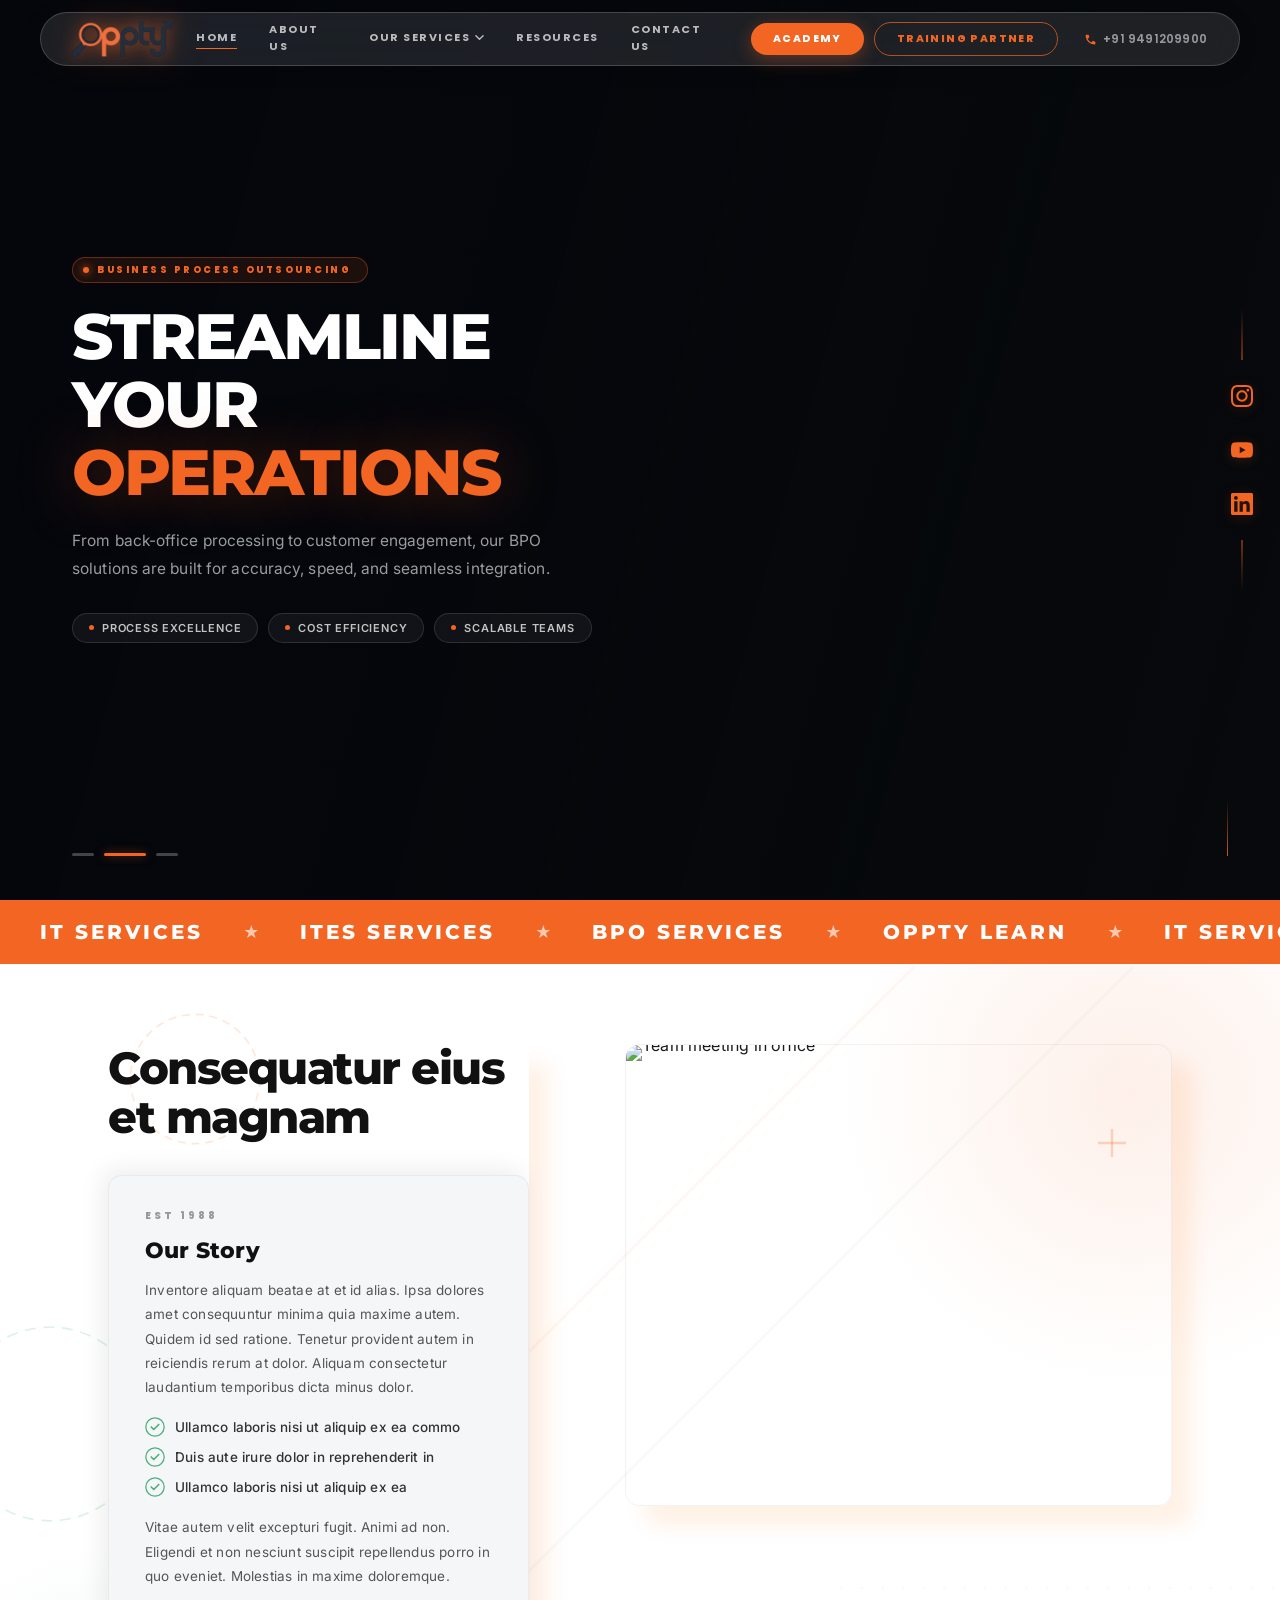
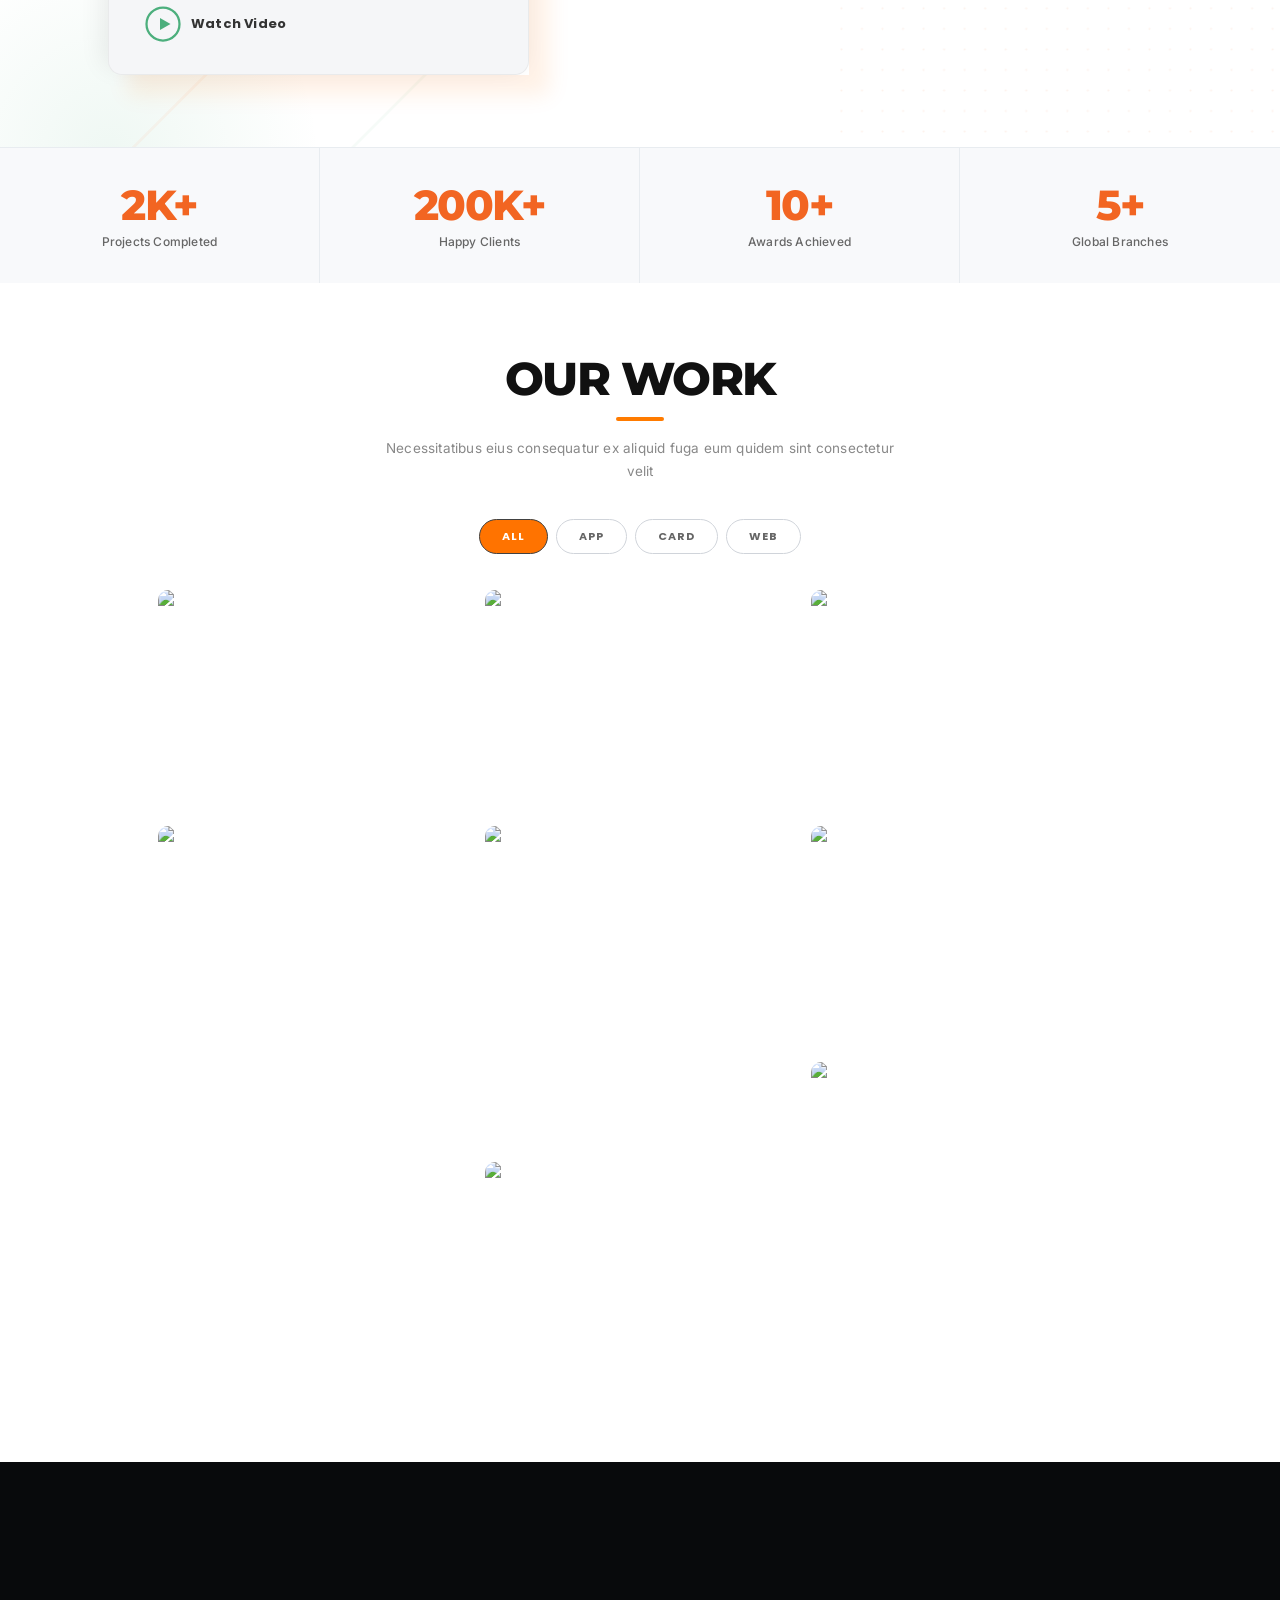
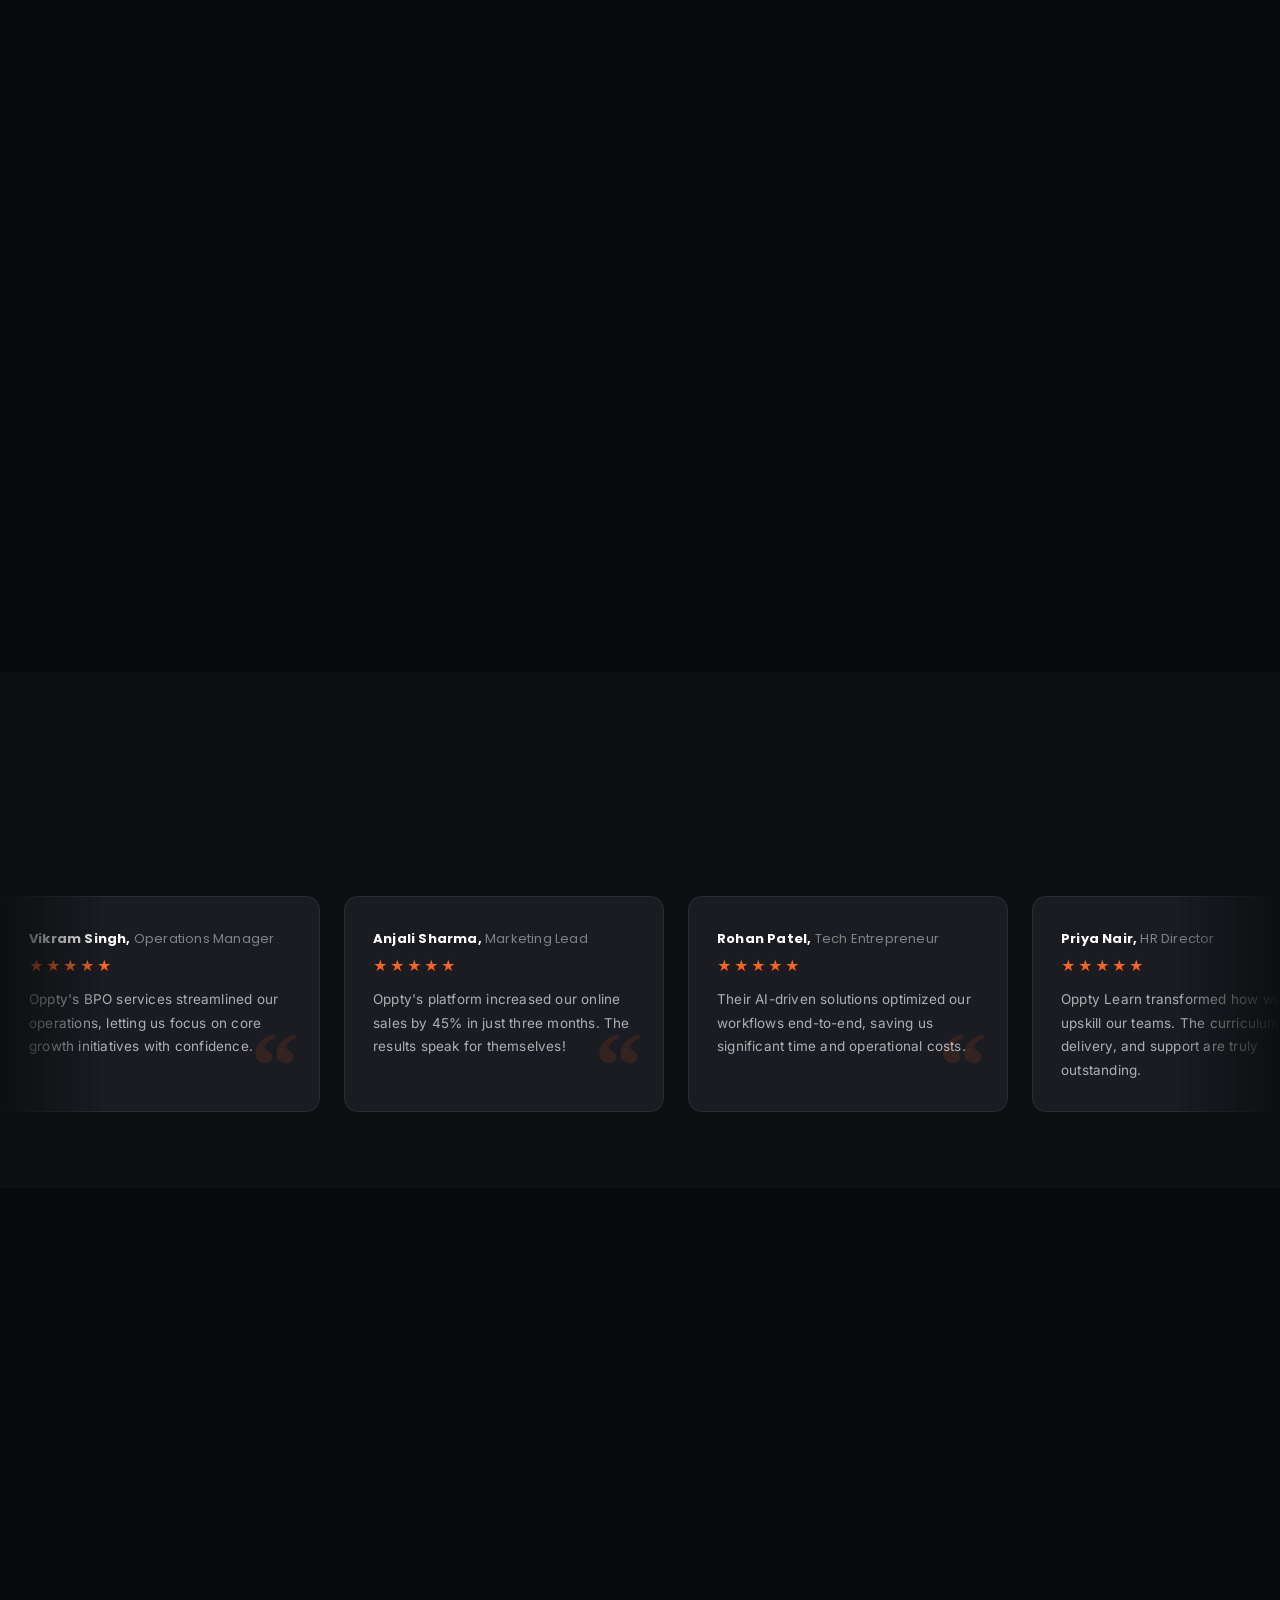
==== commit 71ff03d2: "commit19" ====
--- a/index.html
+++ b/index.html
@@ -40,7 +40,7 @@
       </a>
 
       <nav>
-        <a href="index.html">Home</a>
+        <a href="index.html" class="nav-active">Home</a>
         <a href="./HTML/about.html">About Us</a>
         <div class="nav-dropdown">
           <a href="#" class="nav-dropdown__toggle" onclick="toggleNavDropdown(this); return false;">Our Services
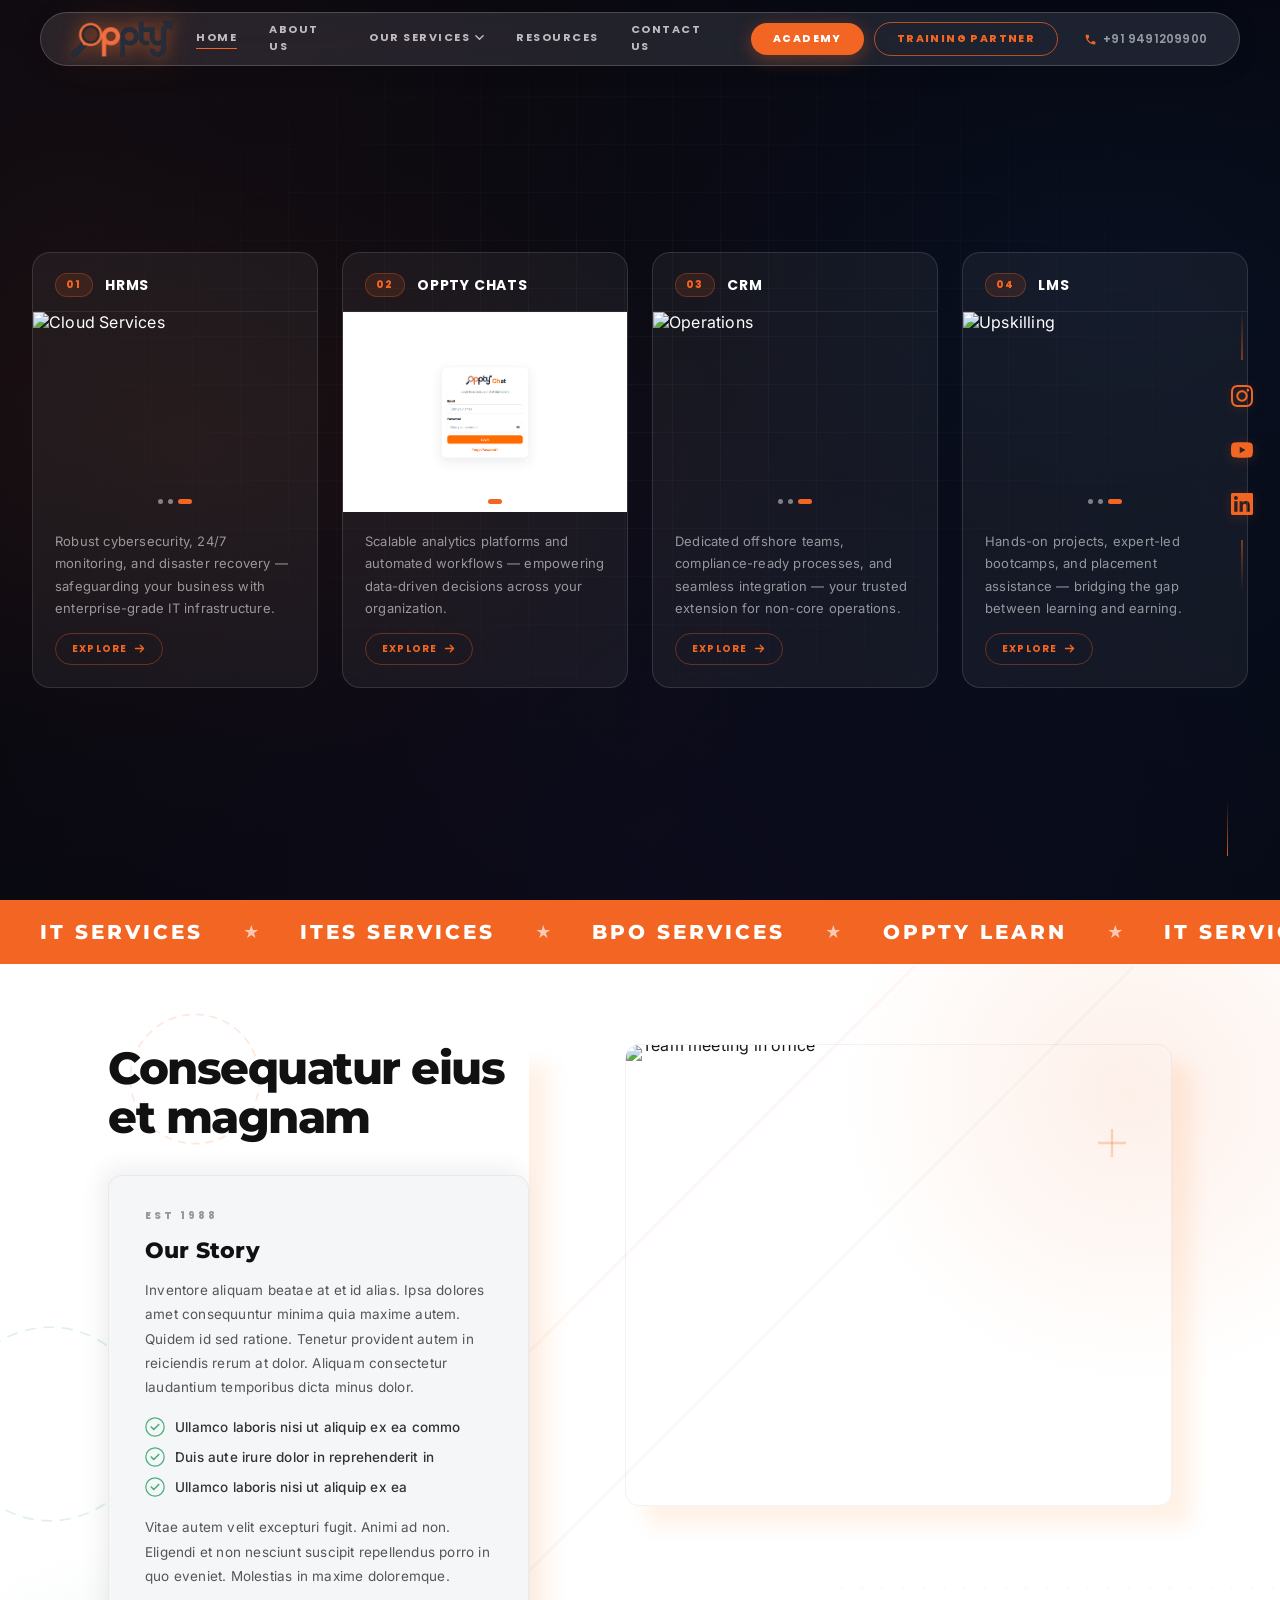
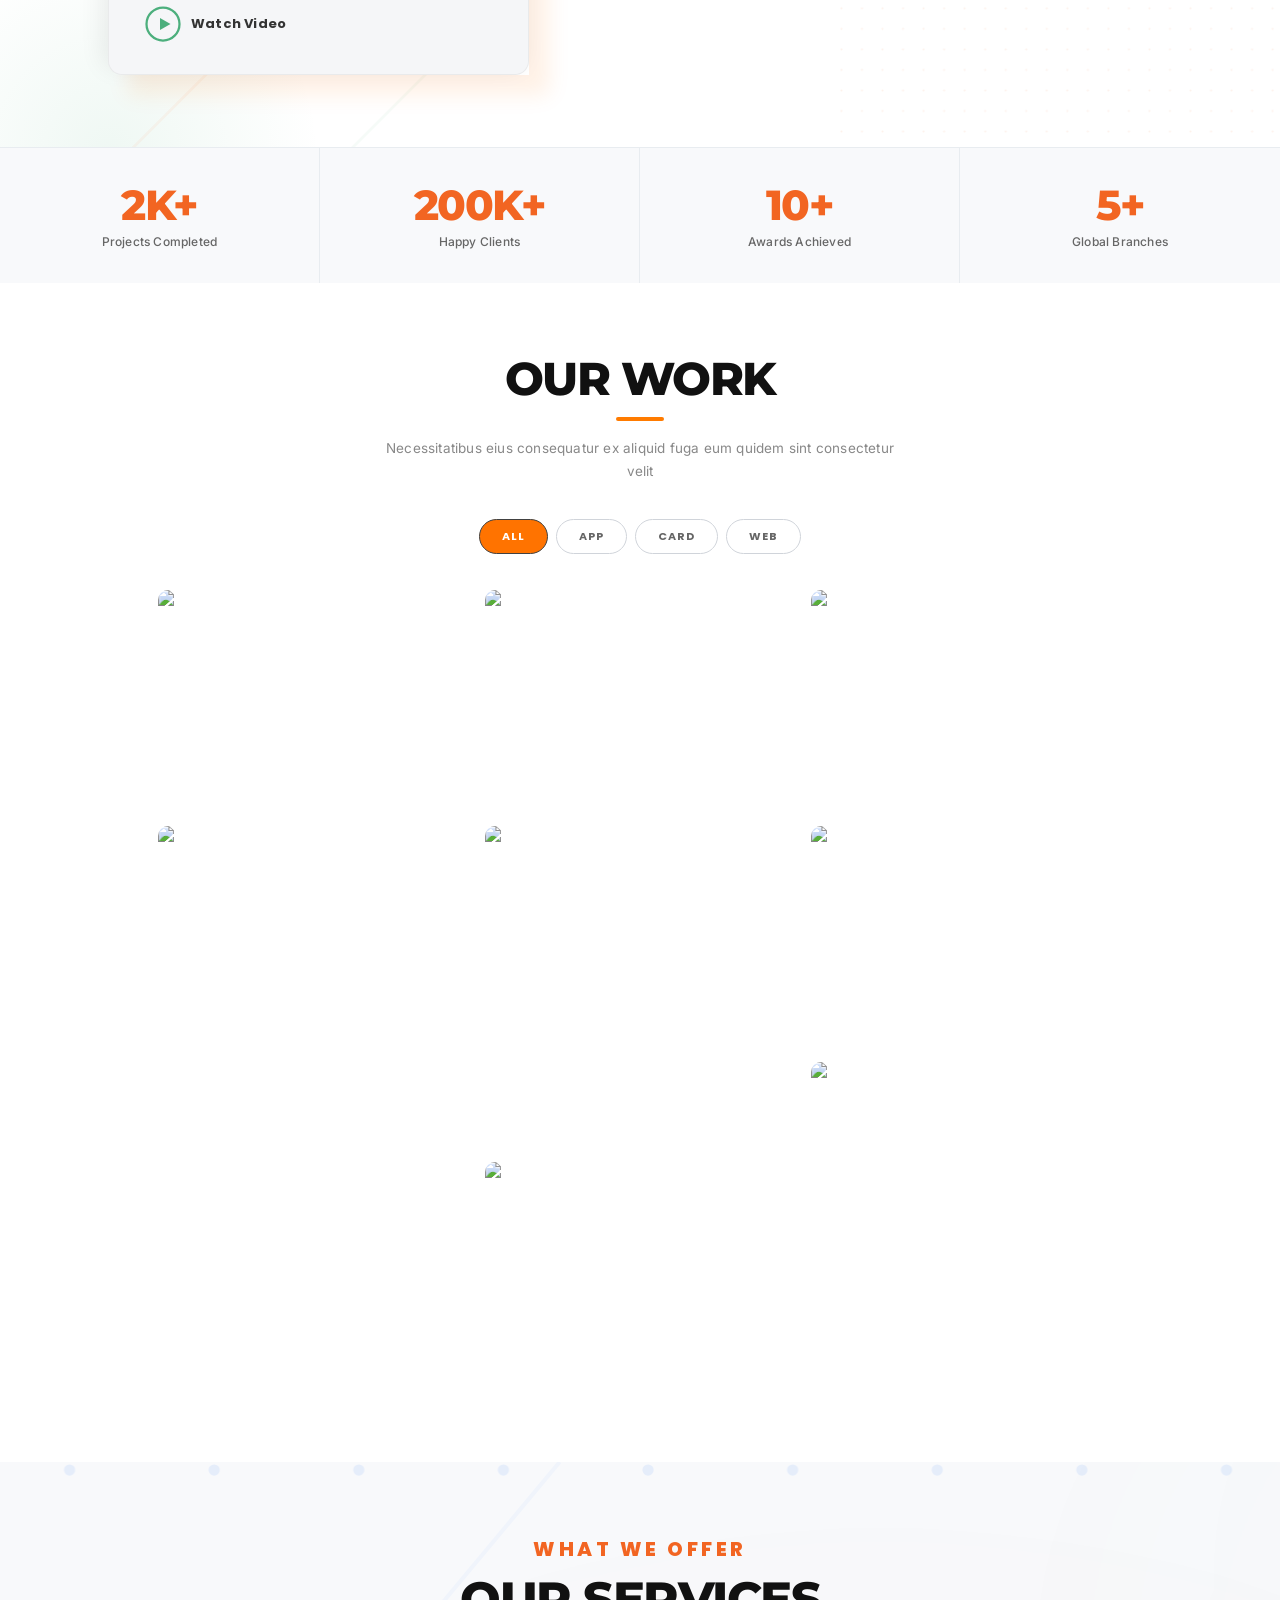
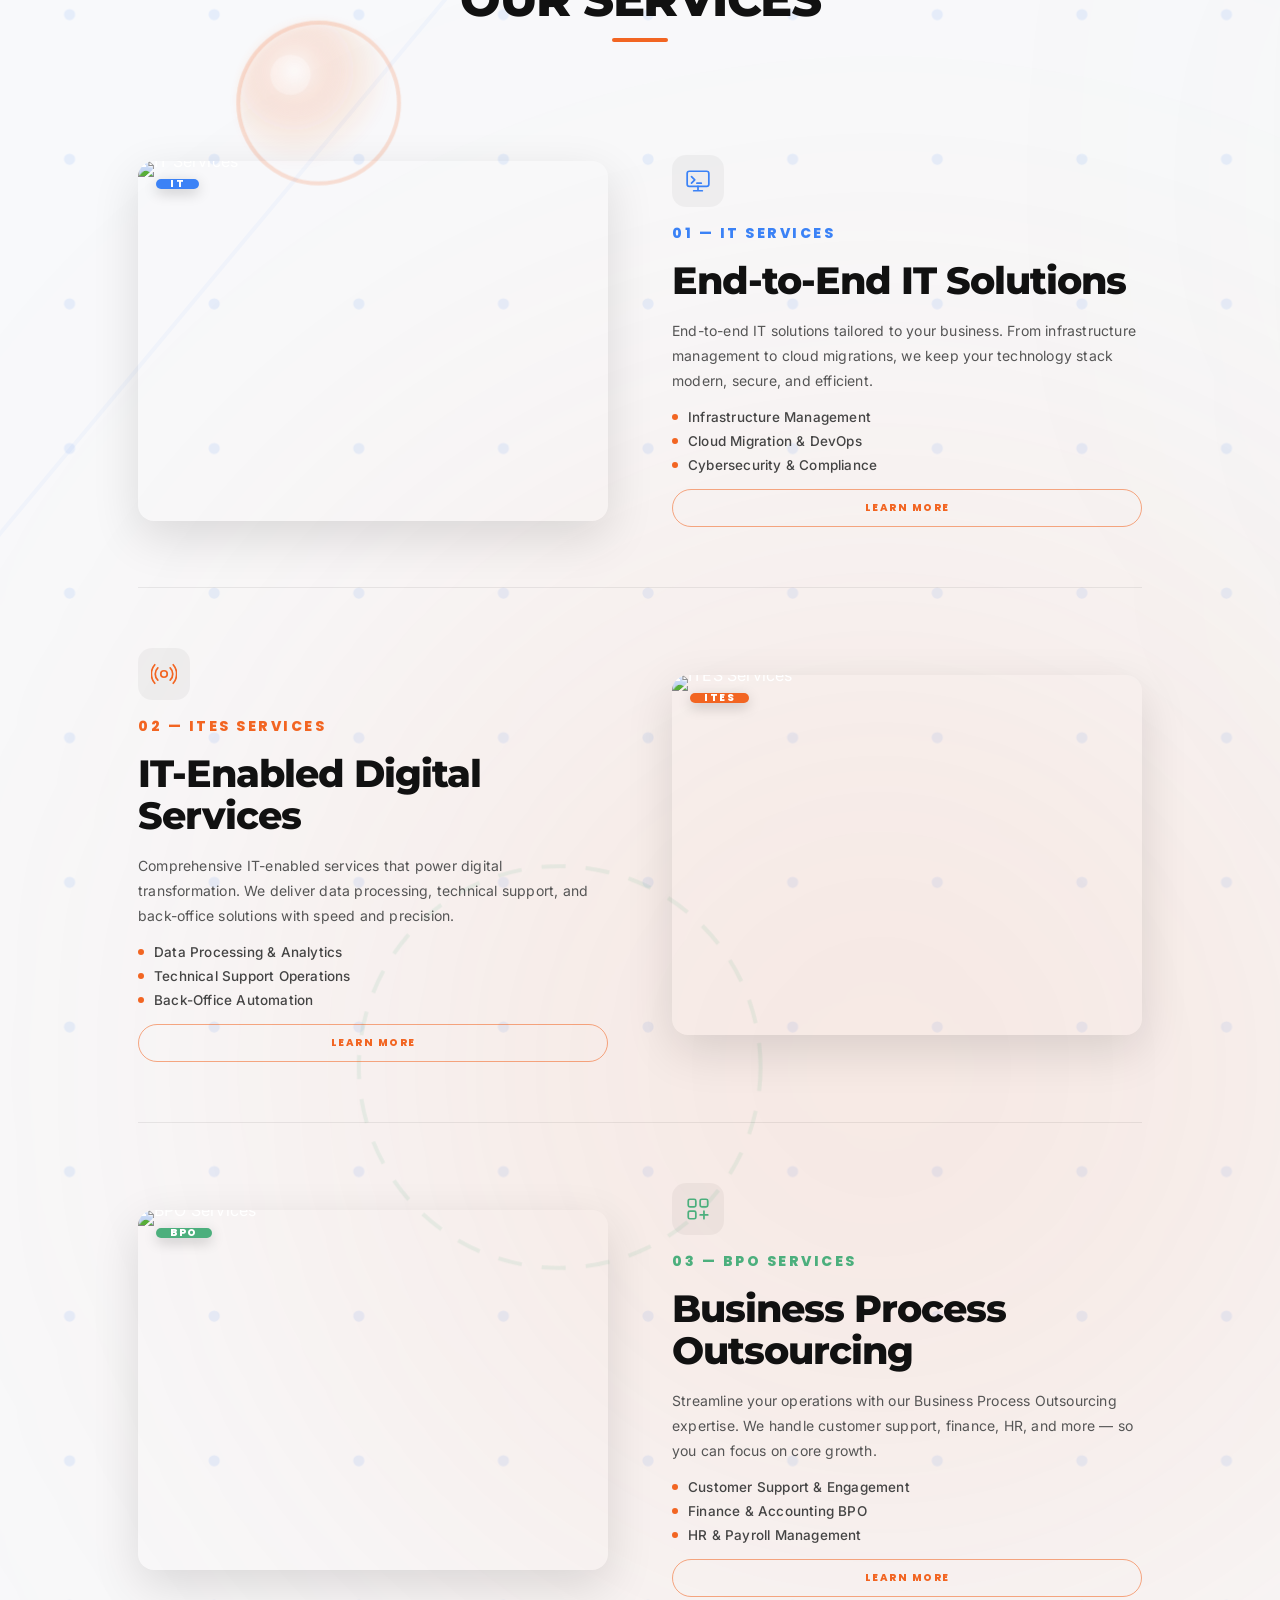
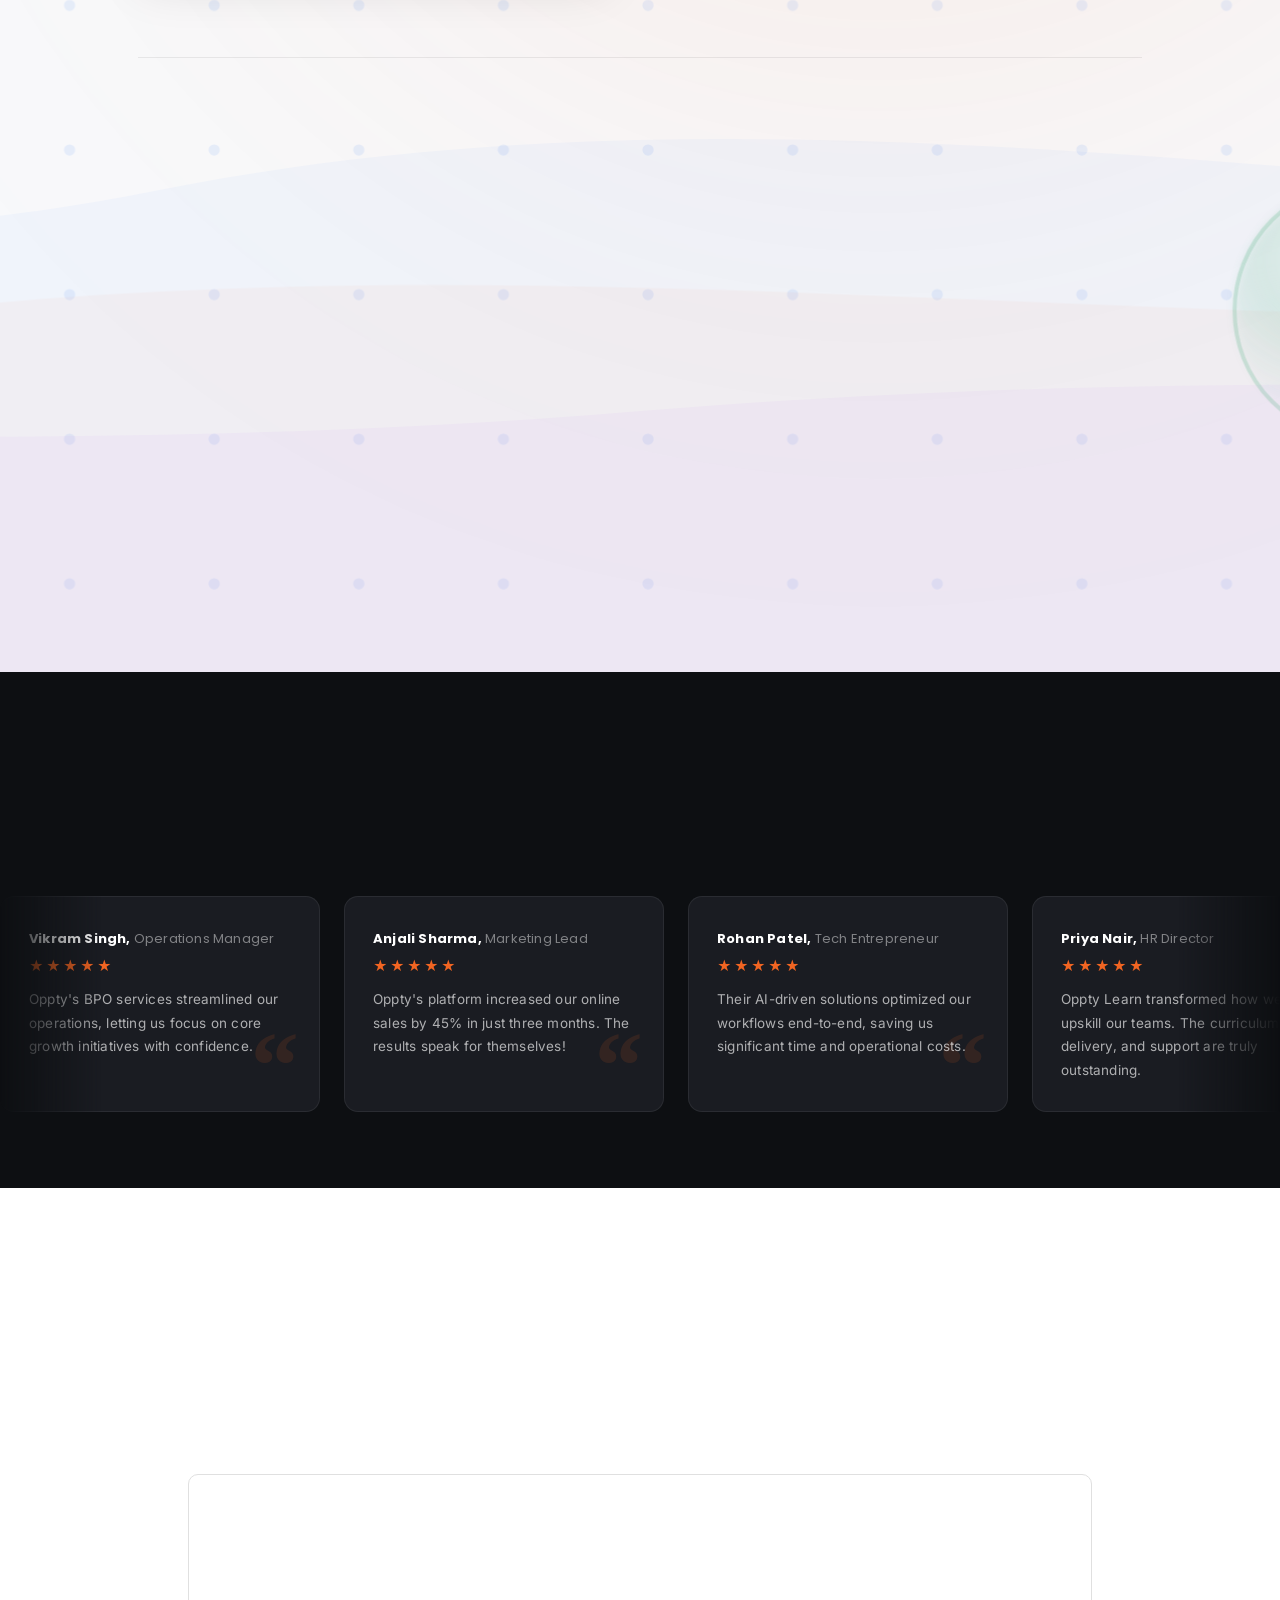
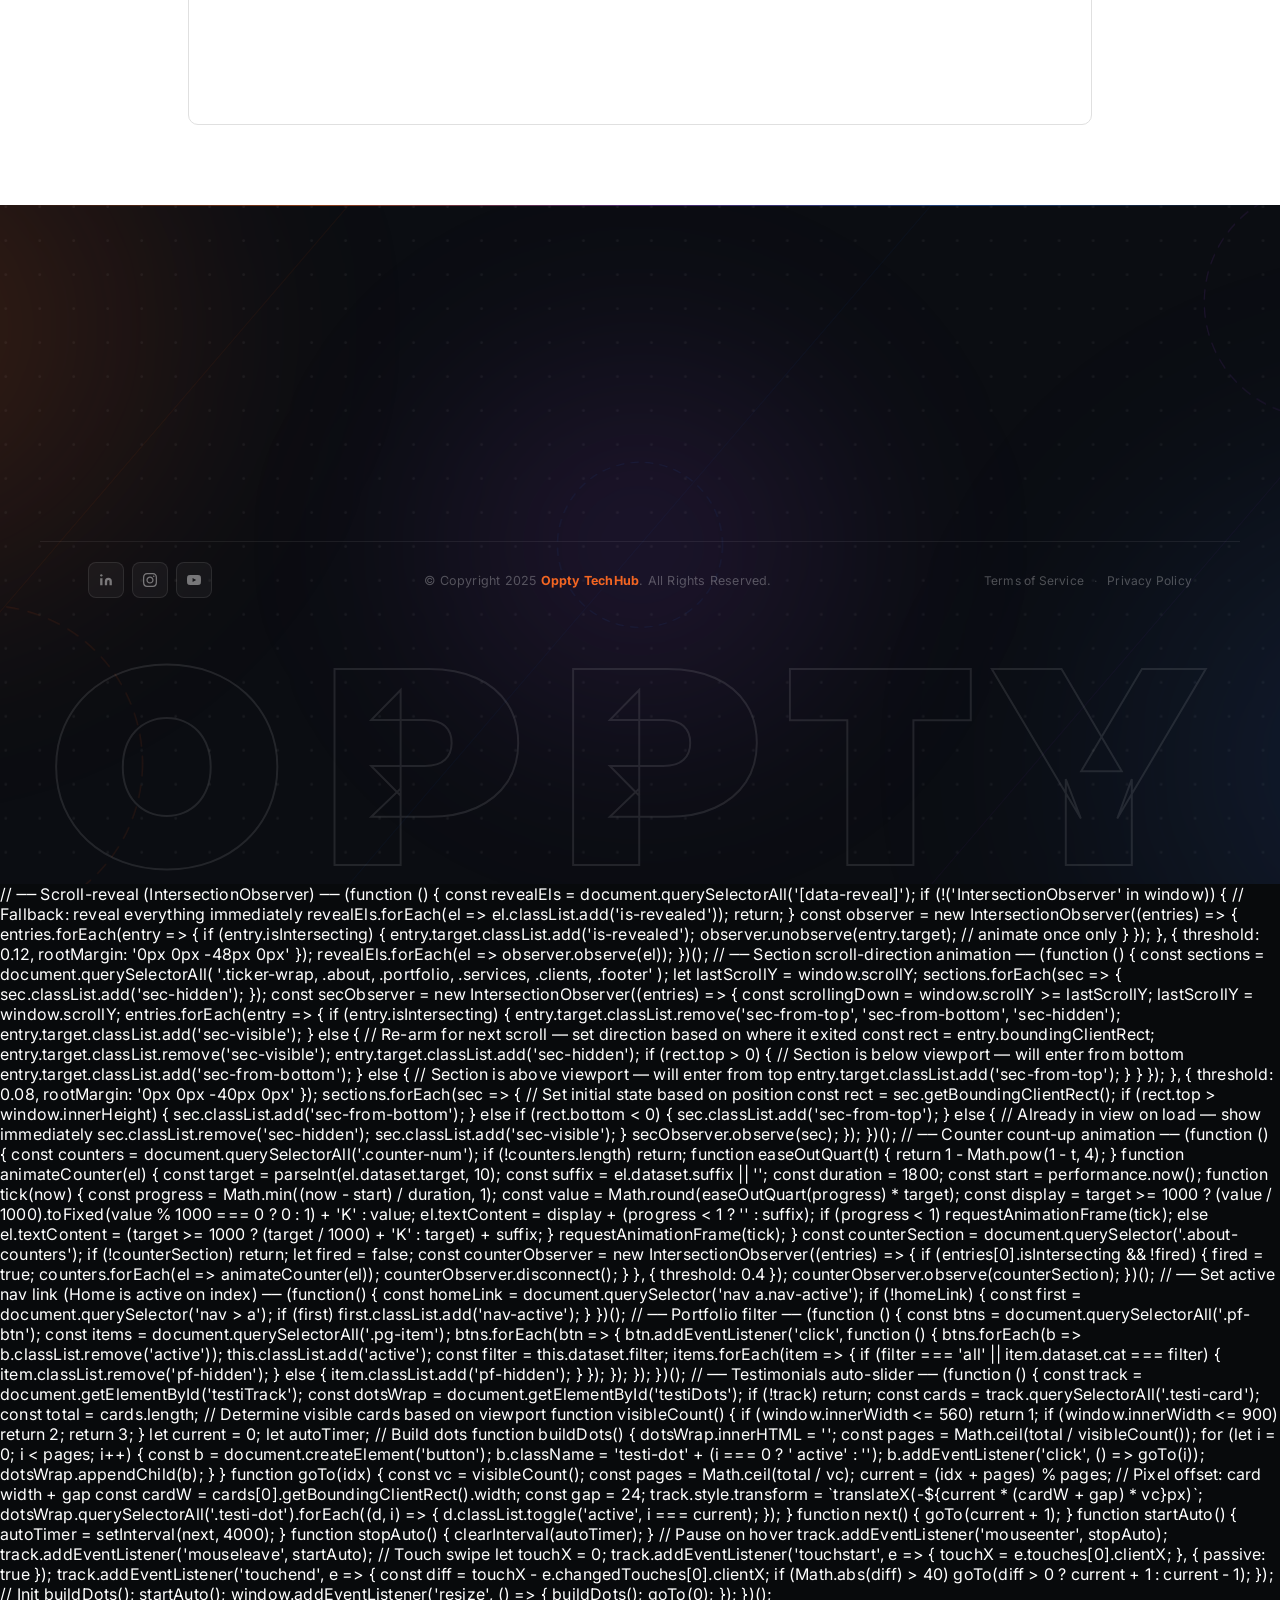
==== commit fb37b6c5: "Commit18" ====
--- a/index.html
+++ b/index.html
@@ -121,53 +121,163 @@
     </div>
   </header>
 
-  <!-- ── HERO SLIDER ── -->
+  <!-- ── HERO — 4 PRODUCT CARDS ── -->
   <section class="hero" id="hero">
 
-    <!-- Slide backgrounds -->
-    <div class="slides">
-      <div class="slide active" style="background-image:url('https://images.unsplash.com/photo-1521791136064-7986c2920216?auto=format&fit=crop&w=1920&q=90')"></div>
-      <div class="slide"        style="background-image:url('https://images.unsplash.com/photo-1552664730-d307ca884978?auto=format&fit=crop&w=1920&q=90')"></div>
-      <div class="slide"        style="background-image:url(https://media.istockphoto.com/id/1387192613/photo/cheerful-young-woman-holding-laptop-computer-pretty-lady-model-with-emotionally-showing.jpg?s=612x612&w=0&k=20&c=7X5ufj-_Abie0UBzuPtP175eDszP1T5NSJBcFT97nWk=)"></div>
-    </div>
-
-    <!-- Dark overlay -->
-    <div class="slide-overlay"></div>
-
-    <!-- Hero text — changes per slide -->
-    <div class="hero-content" id="heroContent">
-      <div class="hero-badge">
-        <span class="badge-dot"></span>
-        <span id="badgeText">Intelligent Automation</span>
-      </div>
-      <h1 class="hero-title">
-        <span class="line" id="titleLine1">Future-Ready</span>
-        <span class="line accent" id="titleLine2">Technology</span>
-      </h1>
-      <p class="hero-sub" id="heroSub">
-        We combine AI, automation, and intelligent operations to help enterprises scale faster, reduce costs, and stay ahead of disruption.
-      </p>
-      <div class="hero-pills" id="heroPills">
-        <span class="hero-pill"><span class="pill-dot"></span>AI Automation</span>
-        <span class="hero-pill"><span class="pill-dot"></span>Efficient BPO</span>
-        <span class="hero-pill"><span class="pill-dot"></span>Proactive AIOps</span>
-      </div>
-    </div>
-
-    <!-- Scroll line -->
+    <!-- Background video -->
+    <video class="hero-bg-video" autoplay muted loop playsinline>
+      <source src="./ASSETS/images/Herobg.mp4" type="video/mp4">
+    </video>
+
+    <!-- Overlay layer -->
+    <div class="hero-bg-overlay"></div>
+
+    <div class="hero-cards-wrap">
+
+      <!-- ── CARD 1 : HRMS ── -->
+      <div class="hc" data-card="0">
+        <div class="hc__title-bar">
+          <span class="hc__label">01</span>
+          <h2 class="hc__title">HRMS</h2>
+        </div>
+        <div class="hc__slider" data-interval="3200">
+          <div class="hc__slides">
+            <div class="hc__slide active">
+              <img src="./ASSETS/images/Heros1.png" alt="IT Services" />
+            </div>
+            <div class="hc__slide">
+              <img src="https://images.unsplash.com/photo-1518770660439-4636190af475?auto=format&fit=crop&w=800&q=80" alt="IT Infrastructure" />
+            </div>
+            <div class="hc__slide">
+              <img src="https://images.unsplash.com/photo-1451187580459-43490279c0fa?auto=format&fit=crop&w=800&q=80" alt="Cloud Services" />
+            </div>
+          </div>
+          <div class="hc__slide-dots"></div>
+        </div>
+        <div class="hc__body">
+          <div class="hc__text-slider" data-text-interval="5000">
+            <div class="hc__text-slides">
+              <div class="hc__text-slide active">
+                <p class="hc__desc">End-to-end IT solutions — from infrastructure management to cloud migrations, keeping your tech stack modern, secure, and efficient.</p>
+              </div>
+              <div class="hc__text-slide">
+                <p class="hc__desc">Robust cybersecurity, 24/7 monitoring, and disaster recovery — safeguarding your business with enterprise-grade IT infrastructure.</p>
+              </div>
+            </div>
+          </div>
+          <a href="./HTML/IT_services.html" class="hc__btn">Explore <svg viewBox="0 0 16 16" fill="none"><path d="M3 8h10M9 4l4 4-4 4" stroke="currentColor" stroke-width="1.6" stroke-linecap="round" stroke-linejoin="round"/></svg></a>
+        </div>
+      </div>
+
+      <!-- ── CARD 2 : OPPTY CHATS ── -->
+      <div class="hc" data-card="1">
+        <div class="hc__title-bar">
+          <span class="hc__label">02</span>
+          <h2 class="hc__title">OPPTY CHATS</h2>
+        </div>
+        <div class="hc__slider" data-interval="3700">
+          <div class="hc__slides">
+            <div class="hc__slide active">
+              <img src="./ASSETS/images/Heros1.png" alt="ITES Services" />
+            </div>
+            <div class="hc__slide">
+              <img src="./ASSETS/images/Heros2.png" alt="image1" />
+            </div>
+            <div class="hc__slide">
+              <img src="./ASSETS/images/Heros3.png" alt="image2" />
+            </div>
+          </div>
+          <div class="hc__slide-dots"></div>
+        </div>
+        <div class="hc__body">
+          <div class="hc__text-slider" data-text-interval="5000">
+            <div class="hc__text-slides">
+              <div class="hc__text-slide active">
+                <p class="hc__desc">IT-enabled digital services — data processing, technical support, and back-office solutions delivered with speed and precision.</p>
+              </div>
+              <div class="hc__text-slide">
+                <p class="hc__desc">Scalable analytics platforms and automated workflows — empowering data-driven decisions across your organization.</p>
+              </div>
+            </div>
+          </div>
+          <a href="./HTML/ITES_services.html" class="hc__btn">Explore <svg viewBox="0 0 16 16" fill="none"><path d="M3 8h10M9 4l4 4-4 4" stroke="currentColor" stroke-width="1.6" stroke-linecap="round" stroke-linejoin="round"/></svg></a>
+        </div>
+      </div>
+
+      <!-- ── CARD 3 : CRM ── -->
+      <div class="hc" data-card="2">
+        <div class="hc__title-bar">
+          <span class="hc__label">03</span>
+          <h2 class="hc__title">CRM</h2>
+        </div>
+        <div class="hc__slider" data-interval="4100">
+          <div class="hc__slides">
+            <div class="hc__slide active">
+              <img src="./ASSETS/images/Hero2.avif" alt="BPO Services" />
+            </div>
+            <div class="hc__slide">
+              <img src="https://images.unsplash.com/photo-1600880292203-757bb62b4baf?auto=format&fit=crop&w=800&q=80" alt="Business Process" />
+            </div>
+            <div class="hc__slide">
+              <img src="https://images.unsplash.com/photo-1521737711867-e3b97375f902?auto=format&fit=crop&w=800&q=80" alt="Operations" />
+            </div>
+          </div>
+          <div class="hc__slide-dots"></div>
+        </div>
+        <div class="hc__body">
+          <div class="hc__text-slider" data-text-interval="5000">
+            <div class="hc__text-slides">
+              <div class="hc__text-slide active">
+                <p class="hc__desc">World-class business process outsourcing — reducing costs by 60%, boosting efficiency, and letting you focus on growing your business.</p>
+              </div>
+              <div class="hc__text-slide">
+                <p class="hc__desc">Dedicated offshore teams, compliance-ready processes, and seamless integration — your trusted extension for non-core operations.</p>
+              </div>
+            </div>
+          </div>
+          <a href="./HTML/BPO.html" class="hc__btn">Explore <svg viewBox="0 0 16 16" fill="none"><path d="M3 8h10M9 4l4 4-4 4" stroke="currentColor" stroke-width="1.6" stroke-linecap="round" stroke-linejoin="round"/></svg></a>
+        </div>
+      </div>
+
+      <!-- ── CARD 4 : LMS ── -->
+      <div class="hc" data-card="3">
+        <div class="hc__title-bar">
+          <span class="hc__label">04</span>
+          <h2 class="hc__title">LMS</h2>
+        </div>
+        <div class="hc__slider" data-interval="3500">
+          <div class="hc__slides">
+            <div class="hc__slide active">
+              <img src="./ASSETS/images/hero3.jpg" alt="Oppty Learn" />
+            </div>
+            <div class="hc__slide">
+              <img src="https://images.unsplash.com/photo-1522202176988-66273c2fd55f?auto=format&fit=crop&w=800&q=80" alt="Learning" />
+            </div>
+            <div class="hc__slide">
+              <img src="https://images.unsplash.com/photo-1434030216411-0b793f4b4173?auto=format&fit=crop&w=800&q=80" alt="Upskilling" />
+            </div>
+          </div>
+          <div class="hc__slide-dots"></div>
+        </div>
+        <div class="hc__body">
+          <div class="hc__text-slider" data-text-interval="5000">
+            <div class="hc__text-slides">
+              <div class="hc__text-slide active">
+                <p class="hc__desc">Future-proof your career with industry-led courses, certifications, and mentorship programs built for the modern workforce.</p>
+              </div>
+              <div class="hc__text-slide">
+                <p class="hc__desc">Hands-on projects, expert-led bootcamps, and placement assistance — bridging the gap between learning and earning.</p>
+              </div>
+            </div>
+          </div>
+          <a href="./HTML/Oppty_learn.html" class="hc__btn">Explore <svg viewBox="0 0 16 16" fill="none"><path d="M3 8h10M9 4l4 4-4 4" stroke="currentColor" stroke-width="1.6" stroke-linecap="round" stroke-linejoin="round"/></svg></a>
+        </div>
+      </div>
+
+    </div><!-- /hero-cards-wrap -->
+
+    <!-- Scroll hint -->
     <div class="scroll-hint"><div class="scroll-line"></div></div>
-
-    <!-- Dots -->
-    <div class="hero-dots" id="heroDots">
-      <button class="hero-dot active" onclick="goTo(0)"></button>
-      <button class="hero-dot" onclick="goTo(1)"></button>
-      <button class="hero-dot" onclick="goTo(2)"></button>
-    </div>
-
-    <!-- Slide counter -->
-    <div class="slide-counter">
-      <span id="slideNum">01</span><span class="sc-sep"></span><span>03</span>
-    </div>
 
   </section>
 
@@ -991,7 +1101,115 @@
   </footer>
 
   <script>
-    
+    // ── Card image sliders (synchronized — all cards change together) ──
+    (function() {
+      var allSliders = document.querySelectorAll('.hc__slider');
+      var sliderStates = [];
+
+      // Build dots for each slider and init state
+      allSliders.forEach(function(slider) {
+        var slides = slider.querySelectorAll('.hc__slide');
+        var dotsWrap = slider.querySelector('.hc__slide-dots');
+        var state = { slides: slides, dotsWrap: dotsWrap, current: 0 };
+
+        slides.forEach(function(_, i) {
+          var dot = document.createElement('button');
+          dot.className = 'hc__dot' + (i === 0 ? ' active' : '');
+          dot.setAttribute('aria-label', 'Slide ' + (i + 1));
+          dot.addEventListener('click', function() { goToSlide(sliderStates.indexOf(state), i); });
+          dotsWrap.appendChild(dot);
+        });
+
+        sliderStates.push(state);
+      });
+
+      function goToSlide(sliderIdx, idx) {
+        var s = sliderStates[sliderIdx];
+        var slides = s.slides;
+        var dotsWrap = s.dotsWrap;
+        var current = s.current;
+
+        slides[current].classList.remove('active');
+        slides[current].classList.add('leaving');
+        dotsWrap.querySelectorAll('.hc__dot')[current].classList.remove('active');
+
+        var prev = current;
+        s.current = (idx + slides.length) % slides.length;
+        slides[s.current].classList.add('active');
+        dotsWrap.querySelectorAll('.hc__dot')[s.current].classList.add('active');
+
+        setTimeout(function() {
+          slides[prev].classList.remove('leaving');
+        }, 750);
+      }
+
+      function advanceAll() {
+        sliderStates.forEach(function(s, i) {
+          goToSlide(i, s.current + 1);
+        });
+      }
+
+      // Synchronized auto-advance — same interval for all
+      var SHARED_INTERVAL = 3500;
+      var timer = setInterval(advanceAll, SHARED_INTERVAL);
+
+      // Pause on hover (pause all when any is hovered)
+      allSliders.forEach(function(slider) {
+        slider.addEventListener('mouseenter', function() { clearInterval(timer); });
+        slider.addEventListener('mouseleave', function() {
+          timer = setInterval(advanceAll, SHARED_INTERVAL);
+        });
+      });
+    })();
+
+    // ── Card text sliders (synchronized — all cards change together, separate from images) ──
+    (function() {
+      var allTextSliders = document.querySelectorAll('.hc__text-slider');
+      var textStates = [];
+
+      allTextSliders.forEach(function(textSlider) {
+        var slides = textSlider.querySelectorAll('.hc__text-slide');
+        var state = { slides: slides, current: 0 };
+        textStates.push(state);
+      });
+
+      function goToTextSlide(sliderIdx, idx) {
+        var s = textStates[sliderIdx];
+        var slides = s.slides;
+        var current = s.current;
+
+        slides[current].classList.remove('active');
+        slides[current].classList.add('leaving');
+
+        var prev = current;
+        s.current = (idx + slides.length) % slides.length;
+        slides[s.current].classList.add('active');
+
+        setTimeout(function() {
+          slides[prev].classList.remove('leaving');
+        }, 550);
+      }
+
+      function advanceAllText() {
+        textStates.forEach(function(s, i) {
+          goToTextSlide(i, s.current + 1);
+        });
+      }
+
+      var TEXT_INTERVAL = 5000;
+      var textTimer = setInterval(advanceAllText, TEXT_INTERVAL);
+
+      // Pause on card hover (pause all text sliders when any card is hovered)
+      allTextSliders.forEach(function(textSlider) {
+        var card = textSlider.closest('.hc');
+        if (card) {
+          card.addEventListener('mouseenter', function() { clearInterval(textTimer); });
+          card.addEventListener('mouseleave', function() {
+            textTimer = setInterval(advanceAllText, TEXT_INTERVAL);
+          });
+        }
+      });
+    })();
 
     // ── Mobile menu ──
     function toggleMenu() {
@@ -1005,16 +1223,13 @@
       btn.closest('.mobile-dropdown').classList.toggle('open');
     }
 
-    // ── Desktop nav dropdown (click) ──
+    // ── Desktop nav dropdown ──
     function toggleNavDropdown(toggle) {
       const dropdown = toggle.closest('.nav-dropdown');
       const isOpen = dropdown.classList.contains('open');
-      // Close any other open dropdowns first
       document.querySelectorAll('.nav-dropdown.open').forEach(d => d.classList.remove('open'));
       if (!isOpen) dropdown.classList.add('open');
     }
-
-    // Close desktop dropdown when clicking outside
     document.addEventListener('click', function(e) {
       if (!e.target.closest('.nav-dropdown')) {
         document.querySelectorAll('.nav-dropdown.open').forEach(d => d.classList.remove('open'));
@@ -1027,6 +1242,118 @@
       document.getElementById('navbar').classList.toggle('scrolled', window.scrollY > 40);
       document.getElementById('navbar').classList.toggle('past-hero', window.scrollY > heroH - 60);
     });
+
+    // ── Scroll-reveal ──
+    (function() {
+      const revealEls = document.querySelectorAll('[data-reveal]');
+      if (!('IntersectionObserver' in window)) {
+        revealEls.forEach(el => el.classList.add('is-revealed'));
+        return;
+      }
+      const observer = new IntersectionObserver((entries) => {
+        entries.forEach(entry => {
+          if (entry.isIntersecting) {
+            entry.target.classList.add('is-revealed');
+            observer.unobserve(entry.target);
+          }
+        });
+      }, { threshold: 0.12, rootMargin: '0px 0px -48px 0px' });
+      revealEls.forEach(el => observer.observe(el));
+    })();
+
+    // ── Counter count-up ──
+    (function() {
+      const counters = document.querySelectorAll('.counter-num');
+      if (!counters.length) return;
+      function easeOutQuart(t) { return 1 - Math.pow(1 - t, 4); }
+      function animateCounter(el) {
+        const target = parseInt(el.dataset.target, 10);
+        const suffix = el.dataset.suffix || '';
+        const duration = 1800;
+        const start = performance.now();
+        function tick(now) {
+          const progress = Math.min((now - start) / duration, 1);
+          const value = Math.round(easeOutQuart(progress) * target);
+          const display = target >= 1000 ? (value / 1000).toFixed(value % 1000 === 0 ? 0 : 1) + 'K' : value;
+          el.textContent = display + (progress < 1 ? '' : suffix);
+          if (progress < 1) requestAnimationFrame(tick);
+          else el.textContent = (target >= 1000 ? (target / 1000) + 'K' : target) + suffix;
+        }
+        requestAnimationFrame(tick);
+      }
+      const counterSection = document.querySelector('.about-counters');
+      if (!counterSection) return;
+      let fired = false;
+      const counterObserver = new IntersectionObserver((entries) => {
+        if (entries[0].isIntersecting && !fired) {
+          fired = true;
+          counters.forEach(el => animateCounter(el));
+          counterObserver.disconnect();
+        }
+      }, { threshold: 0.4 });
+      counterObserver.observe(counterSection);
+    })();
+
+    // ── Portfolio filter ──
+    (function() {
+      const btns = document.querySelectorAll('.pf-btn');
+      const items = document.querySelectorAll('.pg-item');
+      btns.forEach(btn => {
+        btn.addEventListener('click', function() {
+          btns.forEach(b => b.classList.remove('active'));
+          this.classList.add('active');
+          const filter = this.dataset.filter;
+          items.forEach(item => {
+            item.classList.toggle('pf-hidden', filter !== 'all' && item.dataset.cat !== filter);
+          });
+        });
+      });
+    })();
+
+    // ── Testimonials slider ──
+    (function() {
+      const track = document.getElementById('testiTrack');
+      const dotsWrap = document.getElementById('testiDots');
+      if (!track) return;
+      const cards = track.querySelectorAll('.testi-card');
+      const total = cards.length;
+      function visibleCount() {
+        if (window.innerWidth <= 560) return 1;
+        if (window.innerWidth <= 900) return 2;
+        return 3;
+      }
+      let cur = 0, autoTimer;
+      function buildDots() {
+        dotsWrap.innerHTML = '';
+        const pages = Math.ceil(total / visibleCount());
+        for (let i = 0; i < pages; i++) {
+          const b = document.createElement('button');
+          b.className = 'testi-dot' + (i === 0 ? ' active' : '');
+          b.addEventListener('click', () => goToTesti(i));
+          dotsWrap.appendChild(b);
+        }
+      }
+      function goToTesti(idx) {
+        const vc = visibleCount();
+        const pages = Math.ceil(total / vc);
+        cur = (idx + pages) % pages;
+        const cardW = cards[0].getBoundingClientRect().width;
+        track.style.transform = `translateX(-${cur * (cardW + 24) * vc}px)`;
+        dotsWrap.querySelectorAll('.testi-dot').forEach((d, i) => d.classList.toggle('active', i === cur));
+      }
+      track.addEventListener('mouseenter', () => clearInterval(autoTimer));
+      track.addEventListener('mouseleave', () => { autoTimer = setInterval(() => goToTesti(cur + 1), 4000); });
+      let touchX = 0;
+      track.addEventListener('touchstart', e => { touchX = e.touches[0].clientX; }, { passive: true });
+      track.addEventListener('touchend', e => {
+        const diff = touchX - e.changedTouches[0].clientX;
+        if (Math.abs(diff) > 40) goToTesti(diff > 0 ? cur + 1 : cur - 1);
+      });
+      buildDots();
+      autoTimer = setInterval(() => goToTesti(cur + 1), 4000);
+      window.addEventListener('resize', () => { buildDots(); goToTesti(0); });
+    })();
+  </script>
 
     // ── Scroll-reveal (IntersectionObserver) ──
     (function () {
@@ -1149,106 +1476,14 @@
       counterObserver.observe(counterSection);
     })();
 
-    // ── SLIDER DATA ──
-    const slides = [
-      {
-        badge : 'Intelligent Automation',
-        line1 : 'Future-Ready',
-        line2 : 'Technology',
-        sub   : 'We combine AI, automation, and intelligent operations to help enterprises scale faster, reduce costs, and stay ahead of disruption.',
-        pills : ['AI Automation', 'Efficient BPO', 'Proactive AIOps']
-      },
-      {
-        badge : 'Business Process Outsourcing',
-        line1 : 'Streamline Your',
-        line2 : 'Operations',
-        sub   : 'From back-office processing to customer engagement, our BPO solutions are built for accuracy, speed, and seamless integration.',
-        pills : ['Process Excellence', 'Cost Efficiency', 'Scalable Teams']
-      },
-      {
-        badge : 'Leadership & Innovation',
-        line1 : 'Driving Digital',
-        line2 : 'Transformation',
-        sub   : 'Partner with Oppty to modernize your workforce, accelerate growth, and build the capabilities your business needs for tomorrow.',
-        pills : ['Strategic Vision', 'Digital Upskilling', 'Proven Results']
-      }
-    ];
-
-    let current  = 0;
-    let timer    = null;
-    let isAnimating = false;
-    const INTERVAL  = 4000; // 4s per slide
-
-    const slideEls  = document.querySelectorAll('.slide');
-    const dotEls    = document.querySelectorAll('.hero-dot');
-    const content   = document.getElementById('heroContent');
-    const numEl     = document.getElementById('slideNum');
-
-    function pad(n){ return n < 10 ? '0'+n : ''+n; }
-
-    function updateContent(idx) {
-      const d = slides[idx];
-      document.getElementById('badgeText').textContent  = d.badge;
-      document.getElementById('titleLine1').textContent = d.line1;
-      document.getElementById('titleLine2').textContent = d.line2;
-      document.getElementById('heroSub').textContent    = d.sub;
-
-      const pillsEl = document.getElementById('heroPills');
-      pillsEl.innerHTML = d.pills.map(p =>
-        `<span class="hero-pill"><span class="pill-dot"></span>${p}</span>`
-      ).join('');
-
-      numEl.textContent = pad(idx + 1);
-    }
-
-    function goTo(idx) {
-      if (isAnimating || idx === current) return;
-      isAnimating = true;
-
-      const prevIdx = current;
-
-      // 1. Text exits first
-      content.classList.remove('text-in');
-      content.classList.add('text-out');
-
-      setTimeout(() => {
-        // 2. Slide wipe begins — new slide clips in, old drifts out
-        slideEls[prevIdx].classList.remove('active');
-        slideEls[prevIdx].classList.add('leaving');
-        slideEls[idx].classList.add('active');
-
-        dotEls[prevIdx].classList.remove('active');
-        dotEls[idx].classList.add('active');
-
-        // 3. Update and reveal new text
-        current = idx;
-        updateContent(current);
-        content.classList.remove('text-out');
-        content.classList.add('text-in');
-
-        // 4. Clean up leaving class after wipe completes
-        setTimeout(() => {
-          slideEls[prevIdx].classList.remove('leaving');
-          isAnimating = false;
-        }, 1300);
-
-      }, 400);
-
-      resetTimer();
-    }
-
-    function next() {
-      goTo((current + 1) % slides.length);
-    }
-
-    function resetTimer() {
-      clearInterval(timer);
-      timer = setInterval(next, INTERVAL);
-    }
-
-    // Init
-    content.classList.add('text-in');
-    resetTimer();
+    // ── Set active nav link (Home is active on index) ──
+    (function() {
+      const homeLink = document.querySelector('nav a.nav-active');
+      if (!homeLink) {
+        const first = document.querySelector('nav > a');
+        if (first) first.classList.add('nav-active');
+      }
+    })();
 
     // ── Portfolio filter ──
     (function () {
--- a/CSS/index.css
+++ b/CSS/index.css
@@ -2427,3 +2427,280 @@
 .mobile-dropdown__menu li a::after {
   display: none;
 }
+
+
+/* ─────────────────────────────────────
+   HERO — 4 PRODUCT CARDS
+───────────────────────────────────── */
+.hero {
+  position: relative !important;
+  width: 100vw !important;
+  height: auto !important;
+  min-height: 100vh !important;
+  background: #050710 !important;
+  display: flex !important;
+  align-items: center !important;
+  justify-content: center !important;
+  padding: 100px 32px 60px !important;
+  overflow: hidden !important;
+}
+
+/* ── Hero background video ── */
+.hero-bg-video {
+  position: absolute;
+  inset: 0;
+  width: 100%;
+  height: 100%;
+  object-fit: cover;
+  pointer-events: none;
+  z-index: 0;
+}
+
+.hero-bg-overlay {
+  position: absolute;
+  inset: 0;
+  background:
+    linear-gradient(180deg, rgba(5,7,16,0.65) 0%, rgba(5,7,16,0.45) 40%, rgba(5,7,16,0.55) 70%, rgba(5,7,16,0.80) 100%),
+    radial-gradient(ellipse 60% 50% at 15% 50%, rgba(242,101,34,0.10) 0%, transparent 70%),
+    radial-gradient(ellipse 50% 45% at 85% 30%, rgba(59,130,246,0.07) 0%, transparent 65%);
+  pointer-events: none;
+  z-index: 1;
+}
+
+/* Subtle animated shimmer on top of video */
+.hero-bg-overlay::before {
+  content: '';
+  position: absolute;
+  top: -40%;
+  left: -40%;
+  width: 180%;
+  height: 180%;
+  background:
+    radial-gradient(circle at 25% 35%, rgba(242,101,34,0.06) 0%, transparent 45%),
+    radial-gradient(circle at 75% 55%, rgba(59,130,246,0.05) 0%, transparent 45%),
+    radial-gradient(circle at 50% 80%, rgba(168,85,247,0.04) 0%, transparent 40%);
+  animation: auroraDrift 16s ease-in-out infinite alternate;
+  pointer-events: none;
+}
+
+@keyframes auroraDrift {
+  0%   { transform: translate(0, 0) scale(1) rotate(0deg); }
+  33%  { transform: translate(3%, -2%) scale(1.05) rotate(2deg); }
+  66%  { transform: translate(-2%, 3%) scale(1.02) rotate(-1deg); }
+  100% { transform: translate(1%, -1%) scale(1.04) rotate(1.5deg); }
+}
+
+/* Tech grid overlay */
+.hero-bg-overlay::after {
+  content: '';
+  position: absolute;
+  inset: 0;
+  background-image:
+    linear-gradient(rgba(255,255,255,0.03) 1px, transparent 1px),
+    linear-gradient(90deg, rgba(255,255,255,0.03) 1px, transparent 1px);
+  background-size: 48px 48px;
+  mask-image: radial-gradient(ellipse 80% 70% at 50% 40%, black 10%, transparent 70%);
+  -webkit-mask-image: radial-gradient(ellipse 80% 70% at 50% 40%, black 10%, transparent 70%);
+  animation: gridPulse 8s ease-in-out infinite;
+  pointer-events: none;
+}
+
+@keyframes gridPulse {
+  0%, 100% { opacity: 0.6; }
+  50%      { opacity: 1; }
+}
+
+/* ── 4-card grid (single row) ── */
+.hero-cards-wrap {
+  position: relative;
+  z-index: 2;
+  display: grid !important;
+  grid-template-columns: repeat(4, 1fr) !important;
+  gap: 24px;
+  width: 100%;
+  max-width: 1600px;
+  align-items: stretch;
+}
+
+/* ── Single card ── */
+.hc {
+  background: rgba(255,255,255,0.05);
+  border: 1px solid rgba(255,255,255,0.12);
+  border-radius: 18px;
+  overflow: hidden;
+  display: flex;
+  flex-direction: column;
+  transition: transform 0.3s ease, border-color 0.3s ease, box-shadow 0.3s ease;
+}
+.hc:hover {
+  transform: translateY(-6px);
+  border-color: var(--orange);
+  box-shadow: 0 0 32px rgba(242,101,34,0.22), 0 16px 40px rgba(0,0,0,0.3);
+}
+
+/* ── Title bar ── */
+.hc__title-bar {
+  display: flex;
+  align-items: center;
+  gap: 12px;
+  padding: 20px 22px 14px;
+  border-bottom: 1px solid rgba(255,255,255,0.08);
+  flex-shrink: 0;
+}
+.hc__label {
+  font-family: 'Poppins', sans-serif;
+  font-size: 10px;
+  font-weight: 800;
+  letter-spacing: 2px;
+  color: var(--orange);
+  background: rgba(242,101,34,0.12);
+  border: 1px solid rgba(242,101,34,0.30);
+  border-radius: 100px;
+  padding: 3px 10px;
+  flex-shrink: 0;
+}
+.hc__title {
+  font-family: 'Poppins', sans-serif;
+  font-size: 14px;
+  font-weight: 700;
+  letter-spacing: 0.8px;
+  color: #fff;
+  margin: 0;
+  text-transform: uppercase;
+}
+
+/* ── Image slider ── */
+.hc__slider {
+  position: relative;
+  width: 100%;
+  overflow: hidden;
+  height: 200px;
+  flex-shrink: 0;
+}
+.hc__slides {
+  position: relative;
+  width: 100%;
+  height: 100%;
+}
+.hc__slide {
+  position: absolute;
+  inset: 0;
+  opacity: 0;
+  transform: translateY(100%);
+  transition: transform 0.7s cubic-bezier(0.76,0,0.24,1), opacity 0.1s linear;
+  z-index: 0;
+}
+.hc__slide.active {
+  opacity: 1;
+  transform: translateY(0);
+  z-index: 1;
+}
+.hc__slide.leaving {
+  opacity: 1;
+  transform: translateY(-100%);
+  z-index: 0;
+  transition: transform 0.7s cubic-bezier(0.76,0,0.24,1);
+}
+.hc__slide img {
+  width: 100%;
+  height: 100%;
+  object-fit: cover;
+  display: block;
+}
+
+/* Dots inside image */
+.hc__slide-dots {
+  position: absolute;
+  bottom: 8px;
+  left: 50%;
+  transform: translateX(-50%);
+  display: flex;
+  gap: 5px;
+  z-index: 5;
+}
+.hc__dot {
+  width: 5px; height: 5px;
+  border-radius: 50%;
+  background: rgba(255,255,255,0.45);
+  transition: background 0.3s, width 0.3s;
+  border: none; padding: 0; cursor: pointer;
+  flex-shrink: 0;
+}
+.hc__dot.active {
+  background: var(--orange);
+  width: 14px;
+  border-radius: 3px;
+}
+
+/* ── Body ── */
+.hc__body {
+  padding: 18px 22px 22px;
+  display: flex;
+  flex-direction: column;
+  gap: 14px;
+  flex: 1;
+}
+
+/* ── Text slider inside body ── */
+.hc__text-slider {
+  position: relative;
+  width: 100%;
+  overflow: hidden;
+  flex: 1;
+}
+.hc__text-slides {
+  position: relative;
+  width: 100%;
+  min-height: 60px;
+}
+.hc__text-slide {
+  position: absolute;
+  inset: 0;
+  opacity: 0;
+  transform: translateX(20px);
+  transition: transform 0.5s cubic-bezier(0.16,1,0.3,1), opacity 0.4s ease;
+  z-index: 0;
+}
+.hc__text-slide.active {
+  opacity: 1;
+  transform: translateX(0);
+  z-index: 1;
+  position: relative;
+}
+.hc__text-slide.leaving {
+  opacity: 0;
+  transform: translateX(-20px);
+  z-index: 0;
+  transition: transform 0.4s cubic-bezier(0.16,1,0.3,1), opacity 0.3s ease;
+}
+
+.hc__desc {
+  font-family: 'Inter', sans-serif;
+  font-size: 13px;
+  color: rgba(255,255,255,0.55);
+  line-height: 1.7;
+  margin: 0;
+}
+.hc__btn {
+  display: inline-flex;
+  align-items: center;
+  gap: 6px;
+  font-family: 'Poppins', sans-serif;
+  font-size: 10px;
+  font-weight: 700;
+  letter-spacing: 1.2px;
+  text-transform: uppercase;
+  color: var(--orange);
+  text-decoration: none;
+  transition: gap 0.2s, color 0.2s;
+  align-self: flex-start;
+  border: 1px solid rgba(242,101,34,0.35);
+  padding: 7px 16px;
+  border-radius: 100px;
+}
+.hc__btn:hover { gap: 10px; color: #ff8c4a; border-color: var(--orange); }
+.hc__btn svg { width: 13px; height: 13px; flex-shrink: 0; }
+
+/* Responsive */
+@media (max-width: 1100px) { .hero-cards-wrap { grid-template-columns: repeat(2, 1fr) !important; } .hc__slider { height: 220px; } }
+@media (max-width: 600px)  { .hero-cards-wrap { grid-template-columns: 1fr !important; } .hero { padding: 80px 16px 40px !important; } .hc__slider { height: 200px; } }
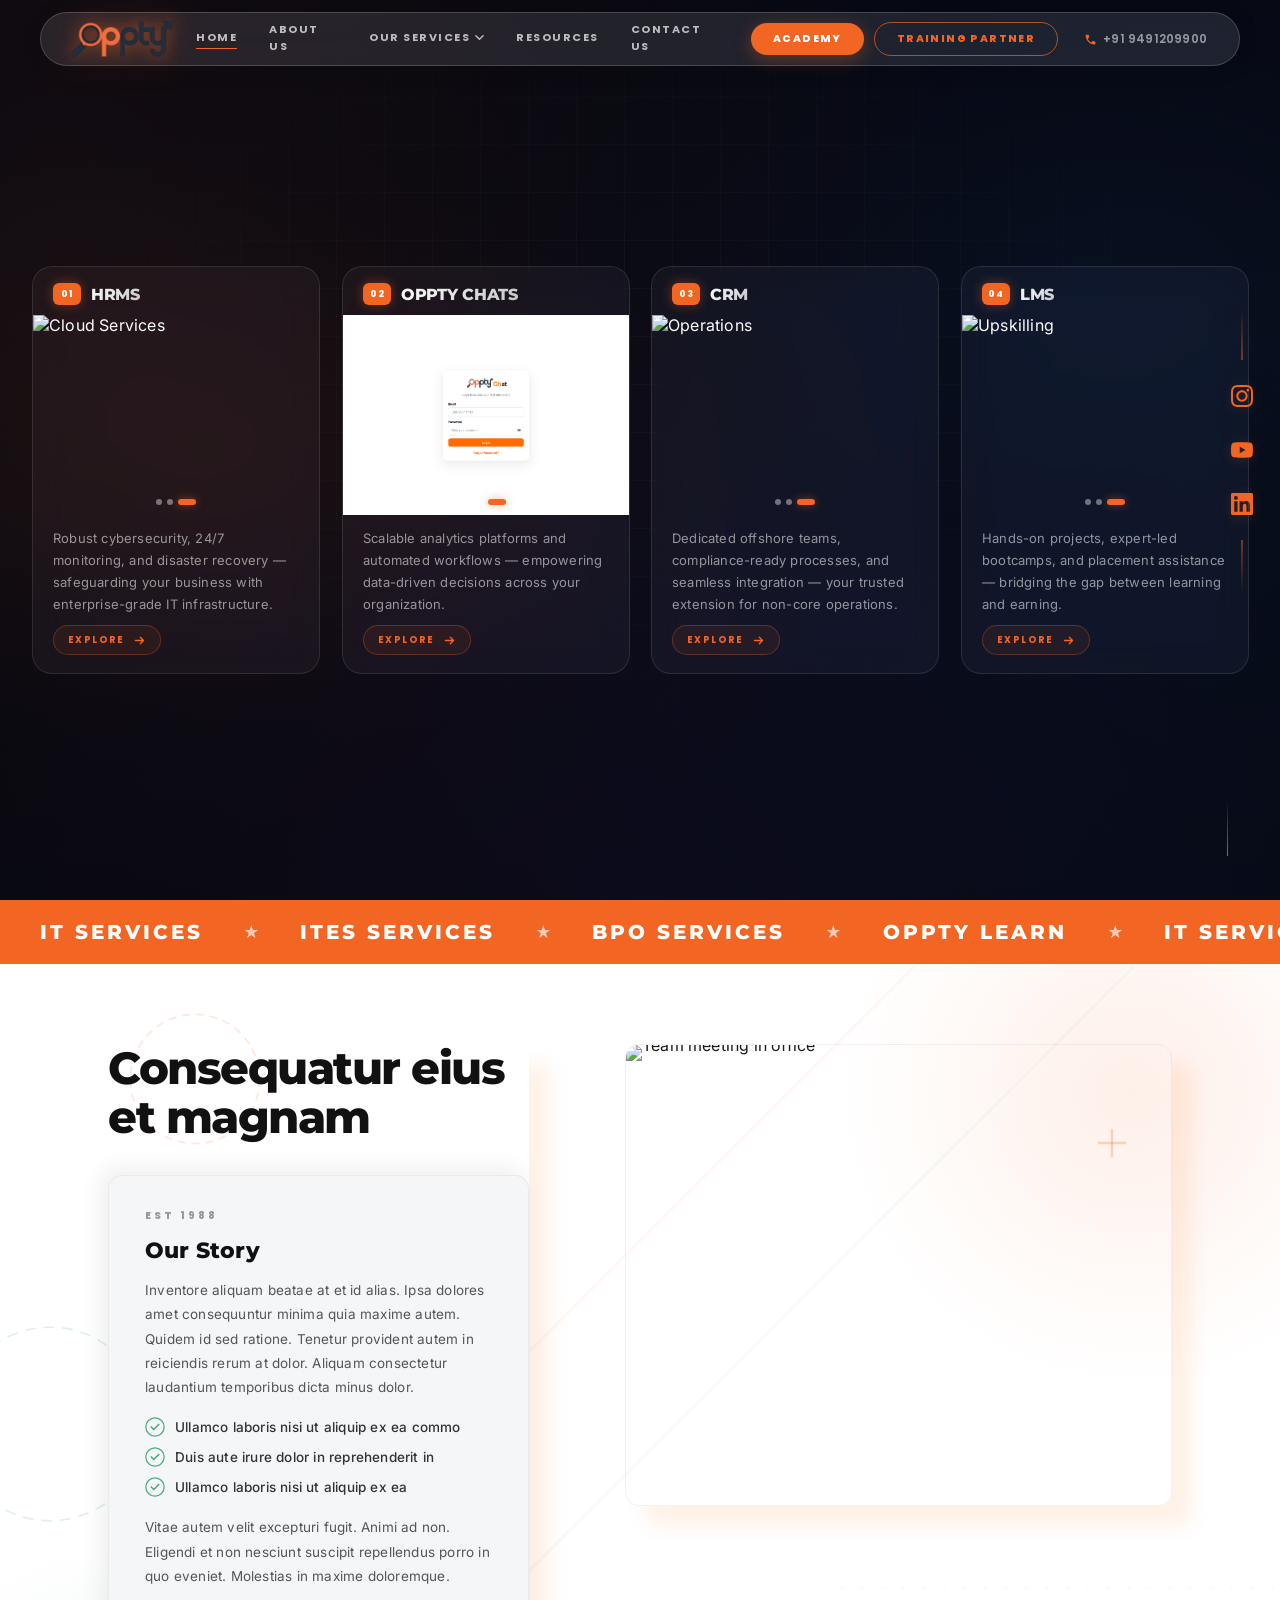
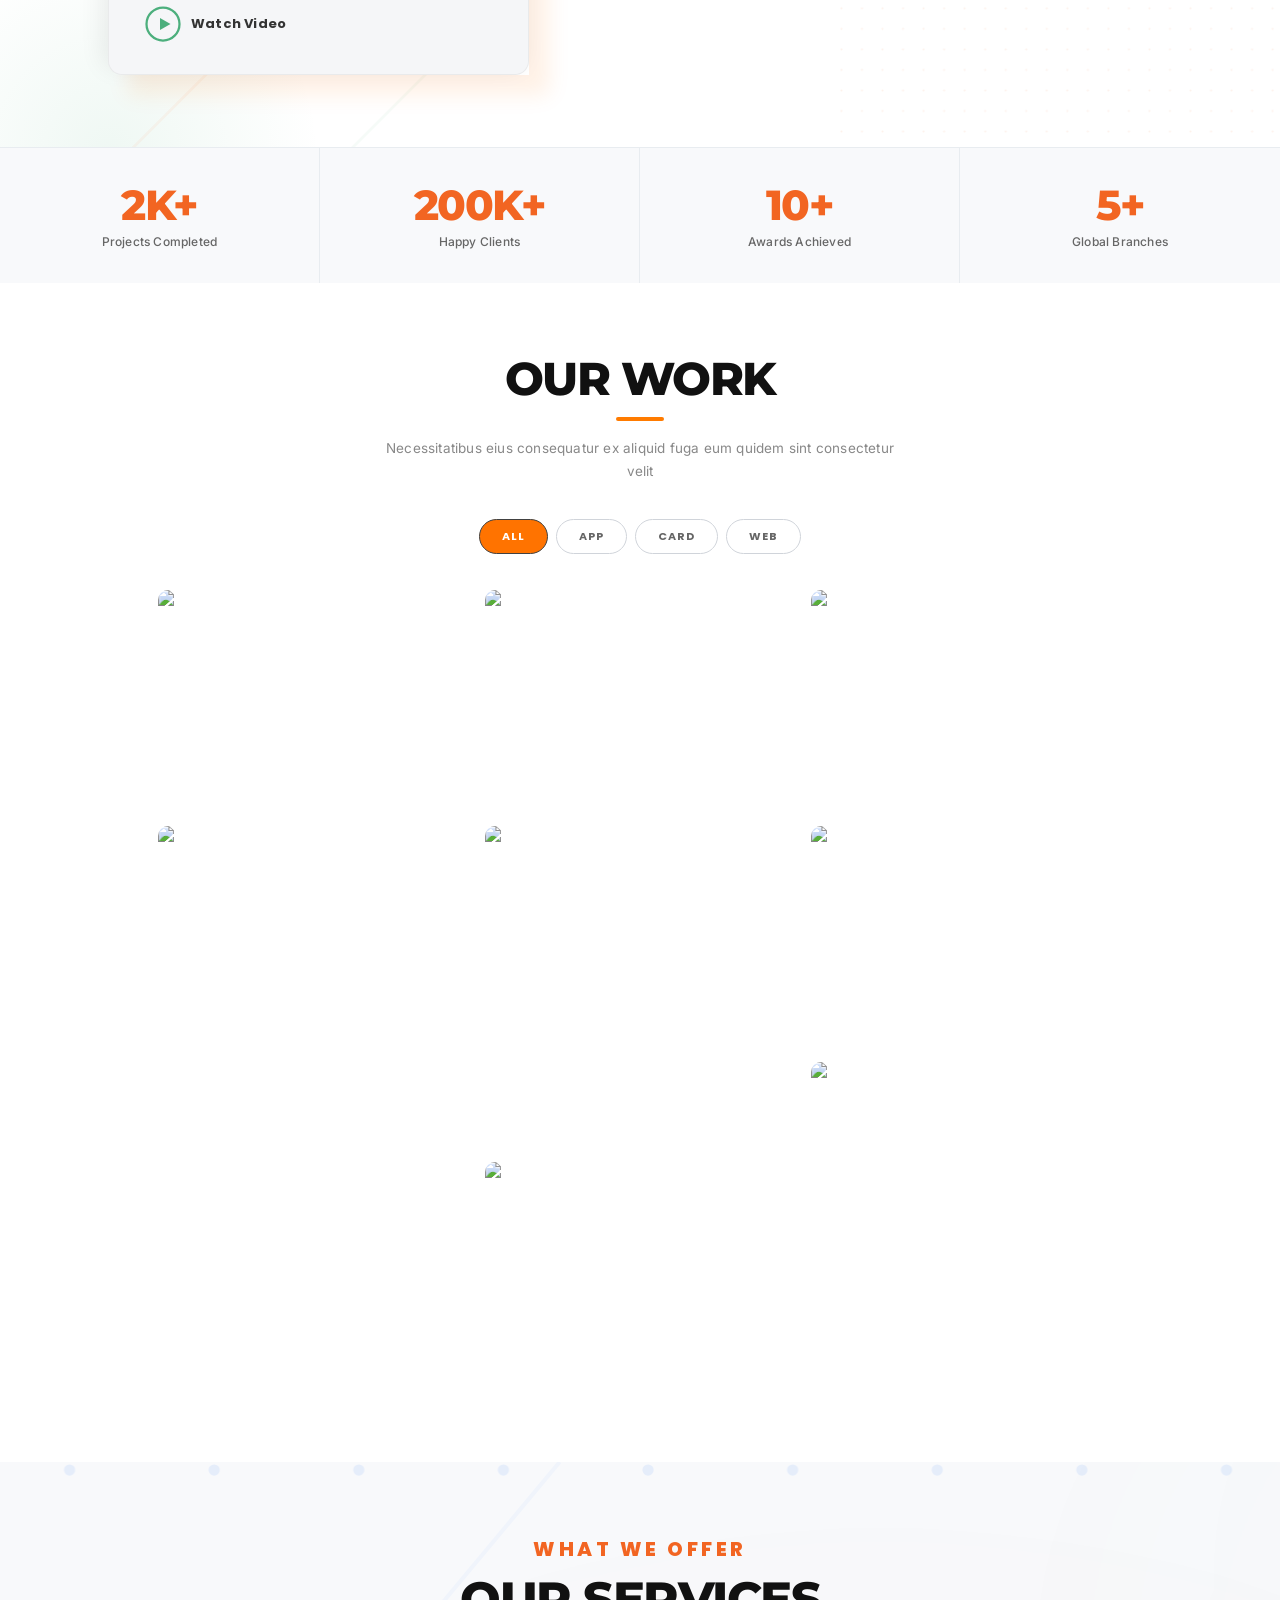
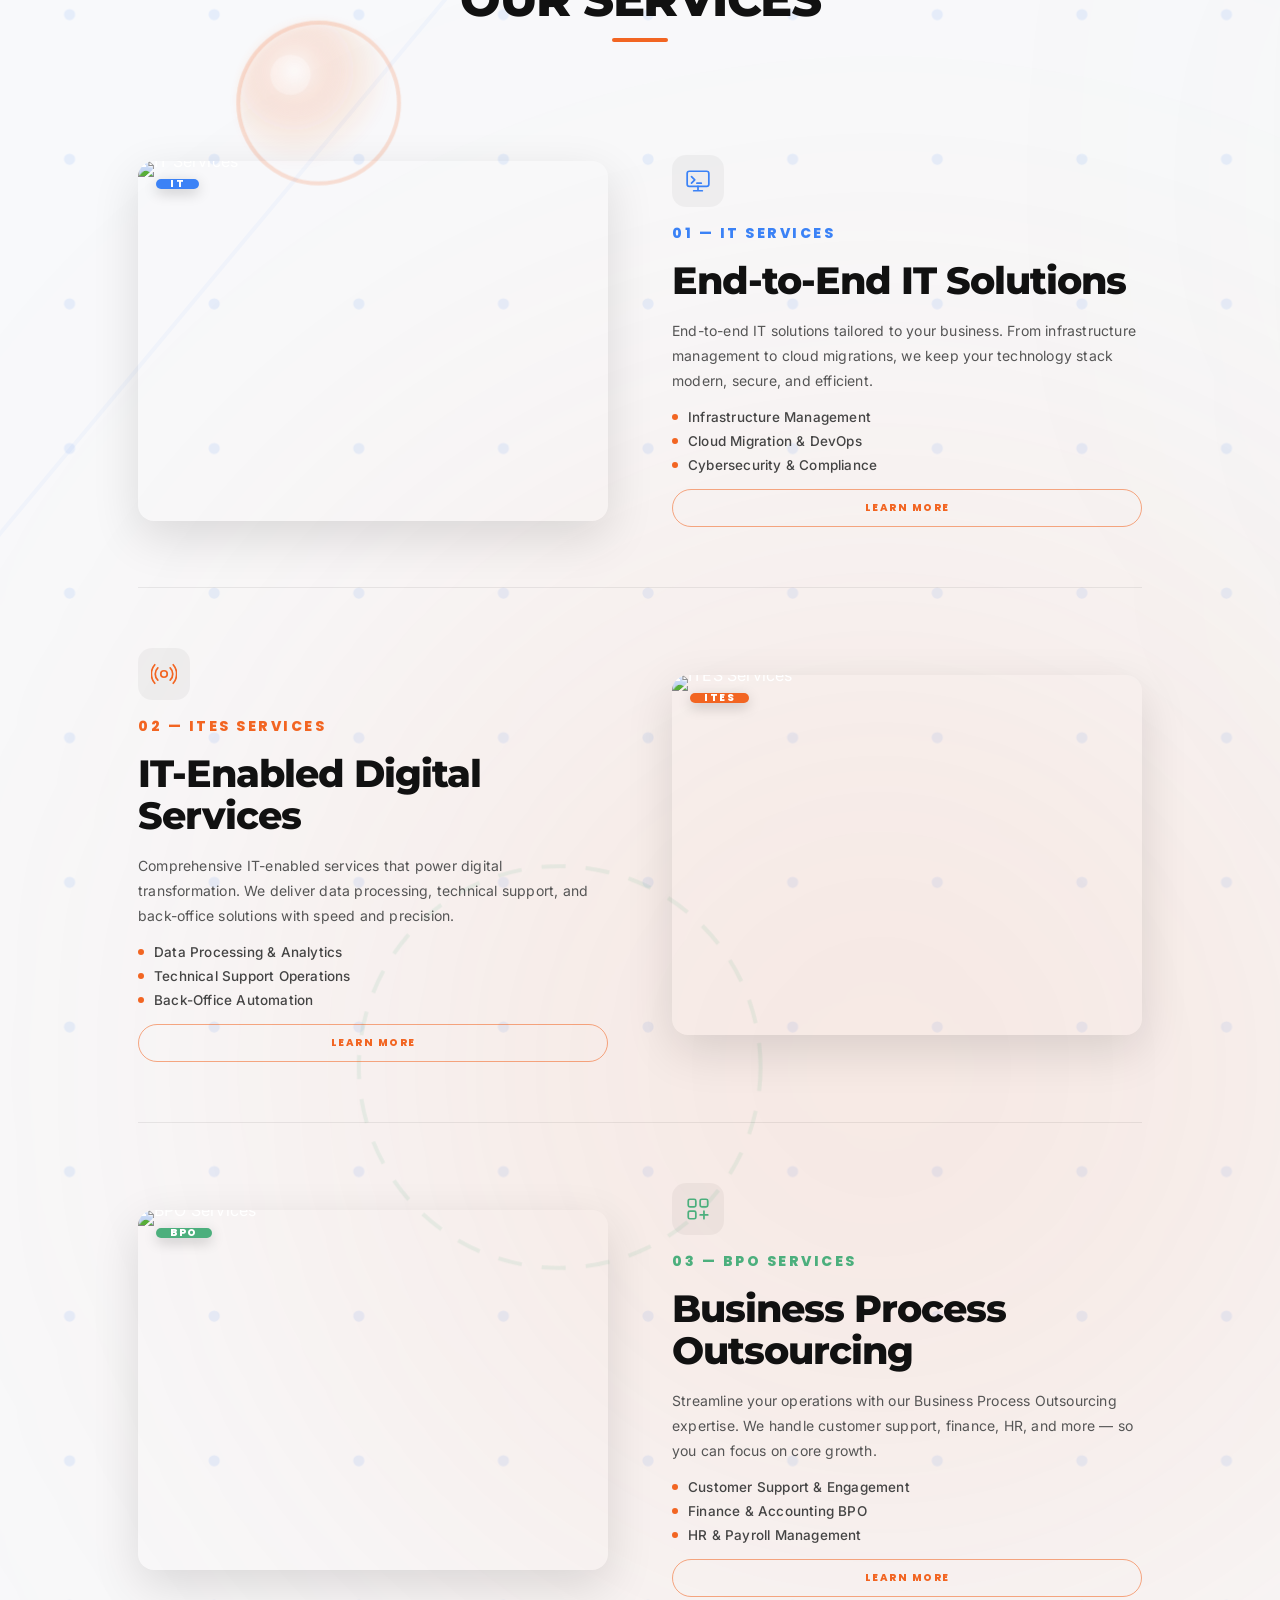
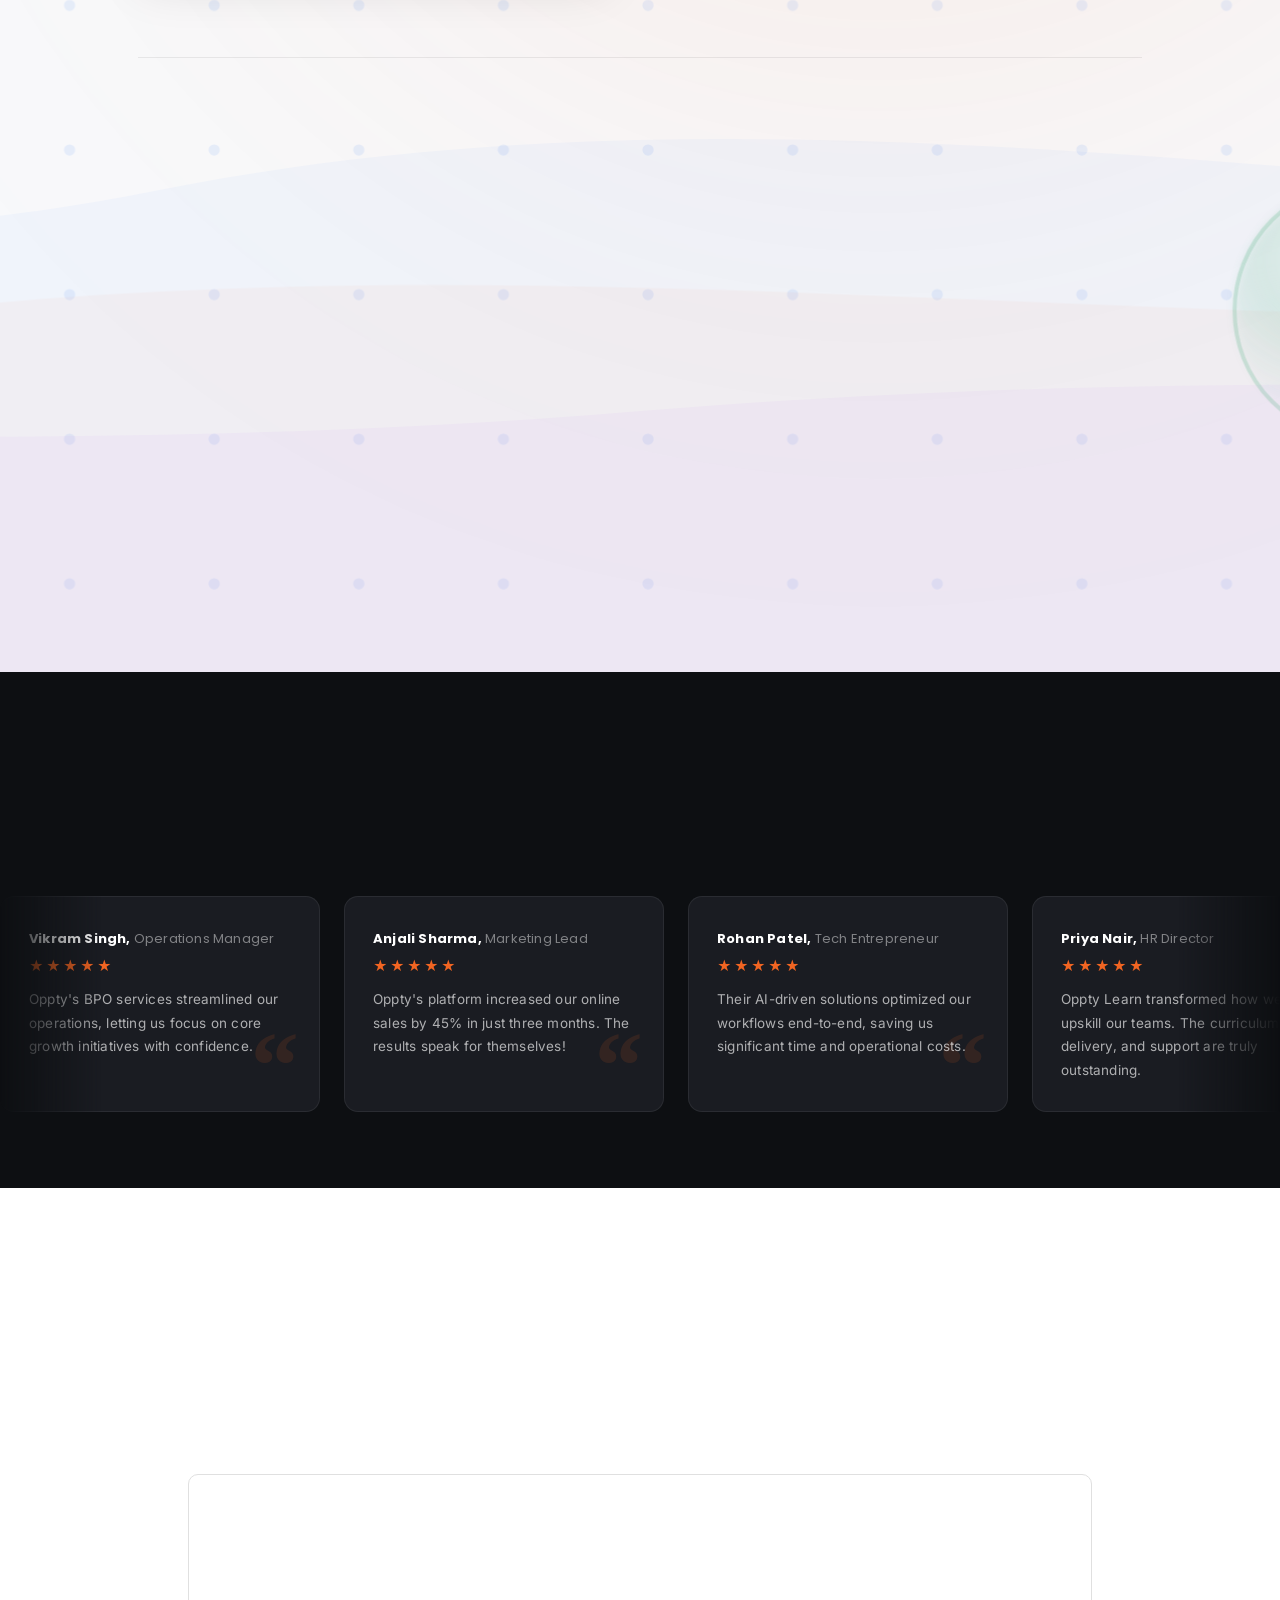
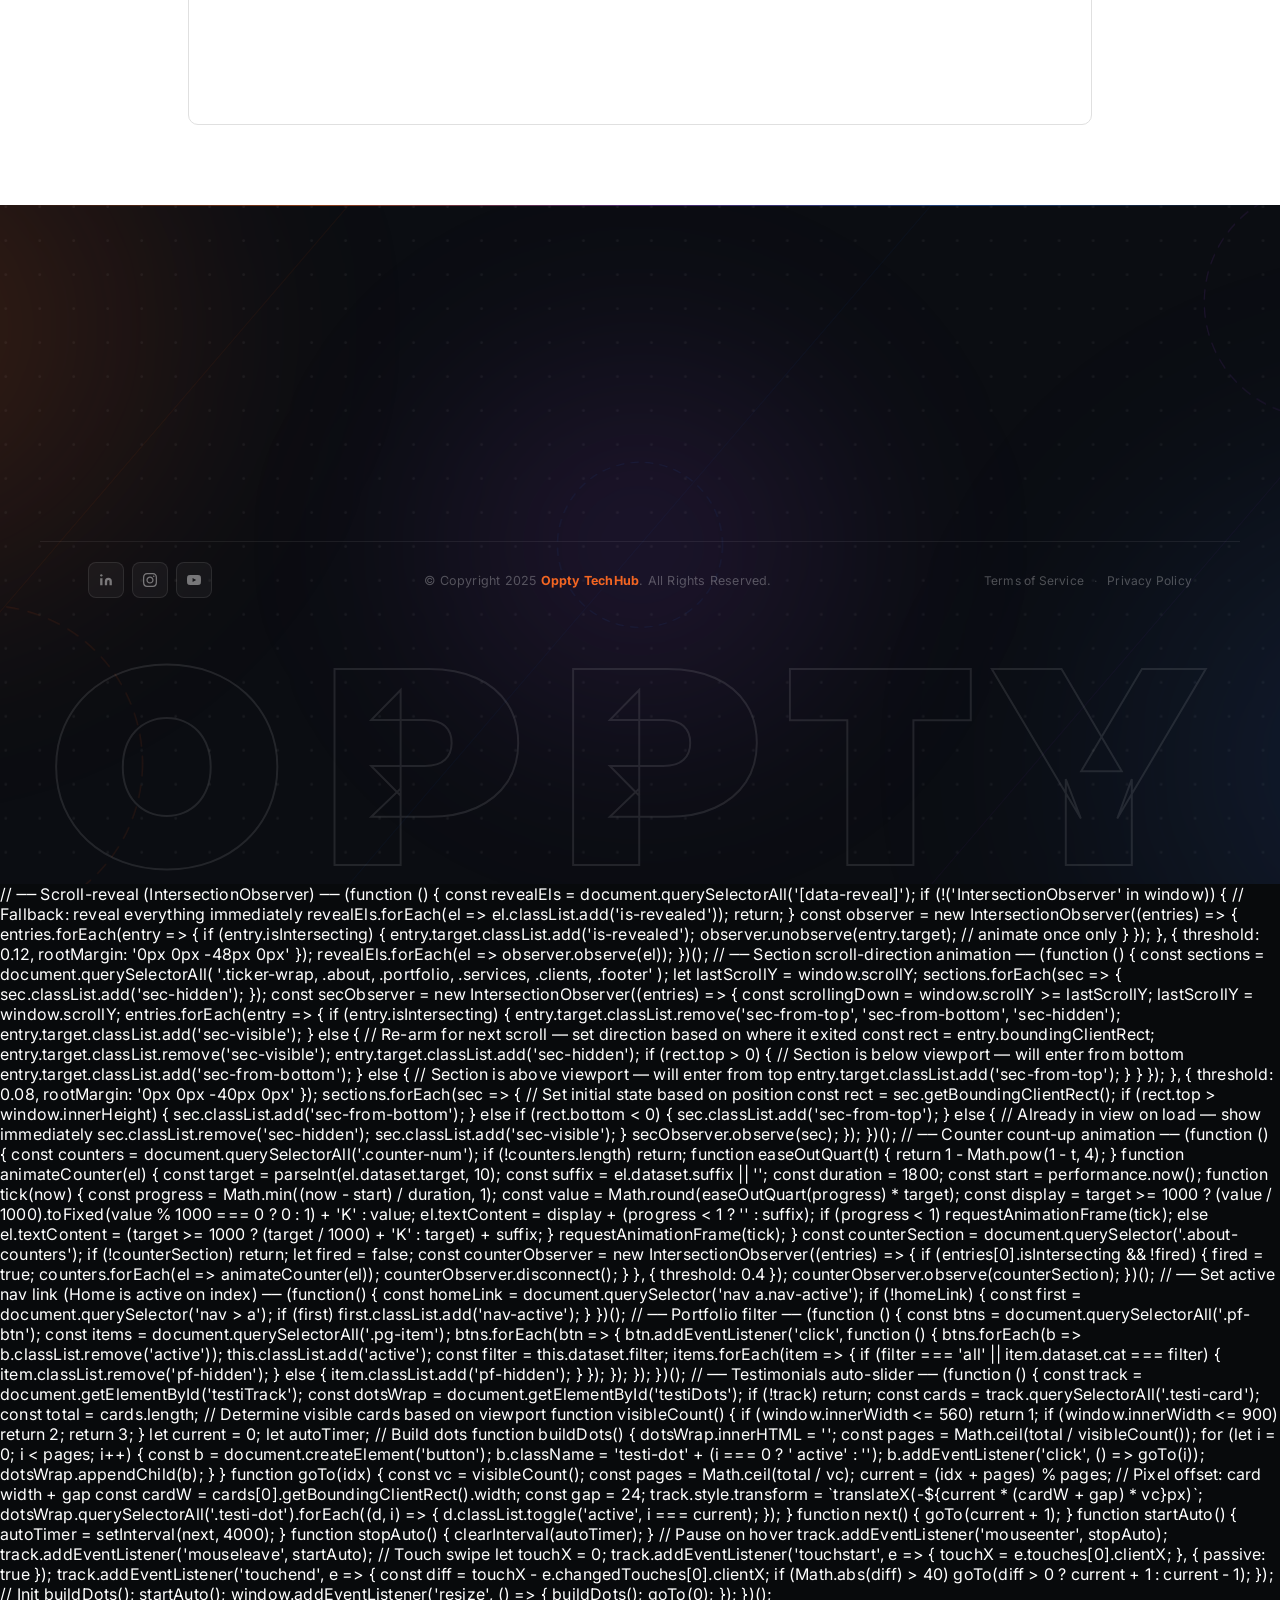
==== commit b885199c: "Commit19" ====
--- a/index.html
+++ b/index.html
@@ -136,25 +136,28 @@
 
       <!-- ── CARD 1 : HRMS ── -->
       <div class="hc" data-card="0">
-        <div class="hc__title-bar">
+        <div class="hc__border-glow"></div>
+        <div class="hc__header">
           <span class="hc__label">01</span>
           <h2 class="hc__title">HRMS</h2>
         </div>
-        <div class="hc__slider" data-interval="3200">
-          <div class="hc__slides">
-            <div class="hc__slide active">
-              <img src="./ASSETS/images/Heros1.png" alt="IT Services" />
+        <div class="hc__img-side">
+          <div class="hc__slider" data-interval="3200">
+            <div class="hc__slides">
+              <div class="hc__slide active">
+                <img src="./ASSETS/images/Heros1.png" alt="HRMS" />
+              </div>
+              <div class="hc__slide">
+                <img src="https://images.unsplash.com/photo-1518770660439-4636190af475?auto=format&fit=crop&w=800&q=80" alt="IT Infrastructure" />
+              </div>
+              <div class="hc__slide">
+                <img src="https://images.unsplash.com/photo-1451187580459-43490279c0fa?auto=format&fit=crop&w=800&q=80" alt="Cloud Services" />
+              </div>
             </div>
-            <div class="hc__slide">
-              <img src="https://images.unsplash.com/photo-1518770660439-4636190af475?auto=format&fit=crop&w=800&q=80" alt="IT Infrastructure" />
-            </div>
-            <div class="hc__slide">
-              <img src="https://images.unsplash.com/photo-1451187580459-43490279c0fa?auto=format&fit=crop&w=800&q=80" alt="Cloud Services" />
-            </div>
+            <div class="hc__slide-dots"></div>
           </div>
-          <div class="hc__slide-dots"></div>
-        </div>
-        <div class="hc__body">
+        </div>
+        <div class="hc__content-side">
           <div class="hc__text-slider" data-text-interval="5000">
             <div class="hc__text-slides">
               <div class="hc__text-slide active">
@@ -167,29 +170,33 @@
           </div>
           <a href="./HTML/IT_services.html" class="hc__btn">Explore <svg viewBox="0 0 16 16" fill="none"><path d="M3 8h10M9 4l4 4-4 4" stroke="currentColor" stroke-width="1.6" stroke-linecap="round" stroke-linejoin="round"/></svg></a>
         </div>
+        <div class="hc__shine"></div>
       </div>
 
       <!-- ── CARD 2 : OPPTY CHATS ── -->
       <div class="hc" data-card="1">
-        <div class="hc__title-bar">
+        <div class="hc__border-glow"></div>
+        <div class="hc__header">
           <span class="hc__label">02</span>
           <h2 class="hc__title">OPPTY CHATS</h2>
         </div>
-        <div class="hc__slider" data-interval="3700">
-          <div class="hc__slides">
-            <div class="hc__slide active">
-              <img src="./ASSETS/images/Heros1.png" alt="ITES Services" />
+        <div class="hc__img-side">
+          <div class="hc__slider" data-interval="3700">
+            <div class="hc__slides">
+              <div class="hc__slide active">
+                <img src="./ASSETS/images/Heros1.png" alt="Oppty Chats" />
+              </div>
+              <div class="hc__slide">
+                <img src="./ASSETS/images/Heros2.png" alt="image1" />
+              </div>
+              <div class="hc__slide">
+                <img src="./ASSETS/images/Heros3.png" alt="image2" />
+              </div>
             </div>
-            <div class="hc__slide">
-              <img src="./ASSETS/images/Heros2.png" alt="image1" />
-            </div>
-            <div class="hc__slide">
-              <img src="./ASSETS/images/Heros3.png" alt="image2" />
-            </div>
+            <div class="hc__slide-dots"></div>
           </div>
-          <div class="hc__slide-dots"></div>
-        </div>
-        <div class="hc__body">
+        </div>
+        <div class="hc__content-side">
           <div class="hc__text-slider" data-text-interval="5000">
             <div class="hc__text-slides">
               <div class="hc__text-slide active">
@@ -202,29 +209,33 @@
           </div>
           <a href="./HTML/ITES_services.html" class="hc__btn">Explore <svg viewBox="0 0 16 16" fill="none"><path d="M3 8h10M9 4l4 4-4 4" stroke="currentColor" stroke-width="1.6" stroke-linecap="round" stroke-linejoin="round"/></svg></a>
         </div>
+        <div class="hc__shine"></div>
       </div>
 
       <!-- ── CARD 3 : CRM ── -->
       <div class="hc" data-card="2">
-        <div class="hc__title-bar">
+        <div class="hc__border-glow"></div>
+        <div class="hc__header">
           <span class="hc__label">03</span>
           <h2 class="hc__title">CRM</h2>
         </div>
-        <div class="hc__slider" data-interval="4100">
-          <div class="hc__slides">
-            <div class="hc__slide active">
-              <img src="./ASSETS/images/Hero2.avif" alt="BPO Services" />
+        <div class="hc__img-side">
+          <div class="hc__slider" data-interval="4100">
+            <div class="hc__slides">
+              <div class="hc__slide active">
+                <img src="./ASSETS/images/Hero2.avif" alt="CRM" />
+              </div>
+              <div class="hc__slide">
+                <img src="https://images.unsplash.com/photo-1600880292203-757bb62b4baf?auto=format&fit=crop&w=800&q=80" alt="Business Process" />
+              </div>
+              <div class="hc__slide">
+                <img src="https://images.unsplash.com/photo-1521737711867-e3b97375f902?auto=format&fit=crop&w=800&q=80" alt="Operations" />
+              </div>
             </div>
-            <div class="hc__slide">
-              <img src="https://images.unsplash.com/photo-1600880292203-757bb62b4baf?auto=format&fit=crop&w=800&q=80" alt="Business Process" />
-            </div>
-            <div class="hc__slide">
-              <img src="https://images.unsplash.com/photo-1521737711867-e3b97375f902?auto=format&fit=crop&w=800&q=80" alt="Operations" />
-            </div>
+            <div class="hc__slide-dots"></div>
           </div>
-          <div class="hc__slide-dots"></div>
-        </div>
-        <div class="hc__body">
+        </div>
+        <div class="hc__content-side">
           <div class="hc__text-slider" data-text-interval="5000">
             <div class="hc__text-slides">
               <div class="hc__text-slide active">
@@ -237,29 +248,33 @@
           </div>
           <a href="./HTML/BPO.html" class="hc__btn">Explore <svg viewBox="0 0 16 16" fill="none"><path d="M3 8h10M9 4l4 4-4 4" stroke="currentColor" stroke-width="1.6" stroke-linecap="round" stroke-linejoin="round"/></svg></a>
         </div>
+        <div class="hc__shine"></div>
       </div>
 
       <!-- ── CARD 4 : LMS ── -->
       <div class="hc" data-card="3">
-        <div class="hc__title-bar">
+        <div class="hc__border-glow"></div>
+        <div class="hc__header">
           <span class="hc__label">04</span>
           <h2 class="hc__title">LMS</h2>
         </div>
-        <div class="hc__slider" data-interval="3500">
-          <div class="hc__slides">
-            <div class="hc__slide active">
-              <img src="./ASSETS/images/hero3.jpg" alt="Oppty Learn" />
+        <div class="hc__img-side">
+          <div class="hc__slider" data-interval="3500">
+            <div class="hc__slides">
+              <div class="hc__slide active">
+                <img src="./ASSETS/images/hero3.jpg" alt="LMS" />
+              </div>
+              <div class="hc__slide">
+                <img src="https://images.unsplash.com/photo-1522202176988-66273c2fd55f?auto=format&fit=crop&w=800&q=80" alt="Learning" />
+              </div>
+              <div class="hc__slide">
+                <img src="https://images.unsplash.com/photo-1434030216411-0b793f4b4173?auto=format&fit=crop&w=800&q=80" alt="Upskilling" />
+              </div>
             </div>
-            <div class="hc__slide">
-              <img src="https://images.unsplash.com/photo-1522202176988-66273c2fd55f?auto=format&fit=crop&w=800&q=80" alt="Learning" />
-            </div>
-            <div class="hc__slide">
-              <img src="https://images.unsplash.com/photo-1434030216411-0b793f4b4173?auto=format&fit=crop&w=800&q=80" alt="Upskilling" />
-            </div>
+            <div class="hc__slide-dots"></div>
           </div>
-          <div class="hc__slide-dots"></div>
-        </div>
-        <div class="hc__body">
+        </div>
+        <div class="hc__content-side">
           <div class="hc__text-slider" data-text-interval="5000">
             <div class="hc__text-slides">
               <div class="hc__text-slide active">
@@ -272,6 +287,7 @@
           </div>
           <a href="./HTML/Oppty_learn.html" class="hc__btn">Explore <svg viewBox="0 0 16 16" fill="none"><path d="M3 8h10M9 4l4 4-4 4" stroke="currentColor" stroke-width="1.6" stroke-linecap="round" stroke-linejoin="round"/></svg></a>
         </div>
+        <div class="hc__shine"></div>
       </div>
 
     </div><!-- /hero-cards-wrap -->
@@ -1211,6 +1227,31 @@
       });
     })();
 
+    // ── 3D tilt on card hover ──
+    (function() {
+      document.querySelectorAll('.hc').forEach(function(card) {
+        card.style.transformStyle = 'preserve-3d';
+        card.style.perspective = '800px';
+
+        card.addEventListener('mousemove', function(e) {
+          var rect = card.getBoundingClientRect();
+          var x = e.clientX - rect.left;
+          var y = e.clientY - rect.top;
+          var centerX = rect.width / 2;
+          var centerY = rect.height / 2;
+          var rotateX = ((y - centerY) / centerY) * -6;
+          var rotateY = ((x - centerX) / centerX) * 6;
+          card.style.transform = 'translateY(-10px) scale(1.03) rotateX(' + rotateX + 'deg) rotateY(' + rotateY + 'deg)';
+          card.style.transition = 'transform 0.1s ease-out';
+        });
+
+        card.addEventListener('mouseleave', function() {
+          card.style.transform = '';
+          card.style.transition = 'transform 0.5s cubic-bezier(0.16,1,0.3,1)';
+        });
+      });
+    })();
+
     // ── Mobile menu ──
     function toggleMenu() {
       document.getElementById('mobileNav').classList.toggle('open');
--- a/CSS/index.css
+++ b/CSS/index.css
@@ -2510,66 +2510,196 @@
   50%      { opacity: 1; }
 }
 
-/* ── 4-card grid (single row) ── */
+/* ── 4-card single-row grid ── */
 .hero-cards-wrap {
   position: relative;
   z-index: 2;
   display: grid !important;
   grid-template-columns: repeat(4, 1fr) !important;
-  gap: 24px;
+  gap: 22px;
   width: 100%;
   max-width: 1600px;
   align-items: stretch;
 }
 
-/* ── Single card ── */
+/* ── Single card — glassmorphic ── */
 .hc {
-  background: rgba(255,255,255,0.05);
-  border: 1px solid rgba(255,255,255,0.12);
-  border-radius: 18px;
+  position: relative;
+  background: rgba(255,255,255,0.04);
+  border: 1px solid rgba(255,255,255,0.10);
+  border-radius: 20px;
   overflow: hidden;
   display: flex;
   flex-direction: column;
-  transition: transform 0.3s ease, border-color 0.3s ease, box-shadow 0.3s ease;
-}
+  backdrop-filter: blur(16px) saturate(140%);
+  -webkit-backdrop-filter: blur(16px) saturate(140%);
+  transition: transform 0.45s cubic-bezier(0.16,1,0.3,1),
+              border-color 0.35s ease,
+              box-shadow 0.45s cubic-bezier(0.16,1,0.3,1);
+  /* staggered entrance */
+  opacity: 0;
+  animation: cardEnter 0.8s cubic-bezier(0.16,1,0.3,1) forwards;
+  /* subtle floating idle */
+  animation: cardEnter 0.8s cubic-bezier(0.16,1,0.3,1) forwards,
+             cardFloat 6s ease-in-out 1.5s infinite;
+}
+.hc:nth-child(1) { animation-delay: 0.1s, 1.5s; }
+.hc:nth-child(2) { animation-delay: 0.25s, 1.6s; }
+.hc:nth-child(3) { animation-delay: 0.40s, 1.7s; }
+.hc:nth-child(4) { animation-delay: 0.55s, 1.8s; }
+
+@keyframes cardEnter {
+  from { opacity: 0; transform: translateY(40px) scale(0.96); }
+  to   { opacity: 1; transform: translateY(0) scale(1); }
+}
+
+@keyframes cardFloat {
+  0%, 100% { transform: translateY(0); }
+  50%      { transform: translateY(-4px); }
+}
+
 .hc:hover {
-  transform: translateY(-6px);
-  border-color: var(--orange);
-  box-shadow: 0 0 32px rgba(242,101,34,0.22), 0 16px 40px rgba(0,0,0,0.3);
-}
-
-/* ── Title bar ── */
-.hc__title-bar {
-  display: flex;
-  align-items: center;
-  gap: 12px;
-  padding: 20px 22px 14px;
-  border-bottom: 1px solid rgba(255,255,255,0.08);
+  transform: translateY(-10px) scale(1.03) !important;
+  border-color: rgba(242,101,34,0.50);
+  box-shadow:
+    0 0 0 1px rgba(242,101,34,0.25),
+    0 0 40px rgba(242,101,34,0.15),
+    0 0 80px rgba(242,101,34,0.06),
+    0 24px 48px rgba(0,0,0,0.35);
+  animation-play-state: running, paused;
+}
+
+/* ── Animated gradient border glow ── */
+.hc__border-glow {
+  position: absolute;
+  inset: -1px;
+  border-radius: 21px;
+  background: conic-gradient(
+    from var(--glow-angle, 0deg),
+    transparent 0%,
+    rgba(242,101,34,0.5) 10%,
+    transparent 20%,
+    transparent 50%,
+    rgba(59,130,246,0.4) 60%,
+    transparent 70%
+  );
+  opacity: 0;
+  transition: opacity 0.4s ease;
+  z-index: -1;
+  animation: glowRotate 4s linear infinite;
+}
+.hc:hover .hc__border-glow {
+  opacity: 1;
+}
+
+@keyframes glowRotate {
+  to { --glow-angle: 360deg; }
+}
+
+/* Register custom property for animation */
+@property --glow-angle {
+  syntax: '<angle>';
+  initial-value: 0deg;
+  inherits: false;
+}
+
+/* ── Shine sweep on hover ── */
+.hc__shine {
+  position: absolute;
+  inset: 0;
+  pointer-events: none;
+  z-index: 10;
+  background: linear-gradient(
+    105deg,
+    transparent 40%,
+    rgba(255,255,255,0.06) 45%,
+    rgba(255,255,255,0.12) 50%,
+    rgba(255,255,255,0.06) 55%,
+    transparent 60%
+  );
+  transform: translateX(-100%);
+  transition: transform 0.6s ease;
+}
+.hc:hover .hc__shine {
+  transform: translateX(100%);
+}
+
+/* ── Header (title + label) ── */
+.hc__header {
+  display: flex;
+  align-items: center;
+  gap: 10px;
+  padding: 16px 20px 10px;
   flex-shrink: 0;
 }
+
+/* ── Label badge ── */
 .hc__label {
+  display: inline-flex;
+  align-items: center;
+  justify-content: center;
+  min-width: 28px;
+  height: 22px;
   font-family: 'Poppins', sans-serif;
-  font-size: 10px;
+  font-size: 9px;
   font-weight: 800;
-  letter-spacing: 2px;
-  color: var(--orange);
-  background: rgba(242,101,34,0.12);
-  border: 1px solid rgba(242,101,34,0.30);
-  border-radius: 100px;
-  padding: 3px 10px;
+  letter-spacing: 1px;
+  color: #fff;
+  background: var(--orange);
+  border-radius: 6px;
+  padding: 0 6px;
   flex-shrink: 0;
-}
+  box-shadow: 0 0 12px rgba(242,101,34,0.40);
+}
+
+/* ── Title ── */
 .hc__title {
-  font-family: 'Poppins', sans-serif;
-  font-size: 14px;
-  font-weight: 700;
-  letter-spacing: 0.8px;
+  font-family: 'Montserrat', sans-serif;
+  font-size: 16px;
+  font-weight: 800;
+  letter-spacing: -0.3px;
   color: #fff;
   margin: 0;
   text-transform: uppercase;
-}
-
-/* ── Image slider ── */
+  background: linear-gradient(135deg, #fff 0%, rgba(255,255,255,0.75) 100%);
+  -webkit-background-clip: text;
+  -webkit-text-fill-color: transparent;
+  background-clip: text;
+  position: relative;
+}
+/* Orange underline accent */
+.hc__title::after {
+  content: '';
+  position: absolute;
+  bottom: -4px;
+  left: 0;
+  width: 0;
+  height: 2px;
+  background: var(--orange);
+  border-radius: 2px;
+  transition: width 0.4s cubic-bezier(0.16,1,0.3,1);
+}
+.hc:hover .hc__title::after {
+  width: 40px;
+}
+
+/* ── Image side ── */
+.hc__img-side {
+  width: 100%;
+  flex-shrink: 0;
+  position: relative;
+  overflow: hidden;
+}
+
+/* ── Content side ── */
+.hc__content-side {
+  flex: 1;
+  padding: 12px 20px 18px;
+  display: flex;
+  flex-direction: column;
+  gap: 8px;
+  justify-content: flex-start;
+}
 .hc__slider {
   position: relative;
   width: 100%;
@@ -2611,7 +2741,7 @@
 /* Dots inside image */
 .hc__slide-dots {
   position: absolute;
-  bottom: 8px;
+  bottom: 10px;
   left: 50%;
   transform: translateX(-50%);
   display: flex;
@@ -2619,29 +2749,21 @@
   z-index: 5;
 }
 .hc__dot {
-  width: 5px; height: 5px;
+  width: 6px; height: 6px;
   border-radius: 50%;
-  background: rgba(255,255,255,0.45);
-  transition: background 0.3s, width 0.3s;
+  background: rgba(255,255,255,0.40);
+  transition: background 0.3s, width 0.3s, box-shadow 0.3s;
   border: none; padding: 0; cursor: pointer;
   flex-shrink: 0;
 }
 .hc__dot.active {
   background: var(--orange);
-  width: 14px;
+  width: 18px;
   border-radius: 3px;
-}
-
-/* ── Body ── */
-.hc__body {
-  padding: 18px 22px 22px;
-  display: flex;
-  flex-direction: column;
-  gap: 14px;
-  flex: 1;
-}
-
-/* ── Text slider inside body ── */
+  box-shadow: 0 0 8px rgba(242,101,34,0.50);
+}
+
+/* ── Text slider inside content ── */
 .hc__text-slider {
   position: relative;
   width: 100%;
@@ -2657,19 +2779,19 @@
   position: absolute;
   inset: 0;
   opacity: 0;
-  transform: translateX(20px);
+  transform: translateY(12px);
   transition: transform 0.5s cubic-bezier(0.16,1,0.3,1), opacity 0.4s ease;
   z-index: 0;
 }
 .hc__text-slide.active {
   opacity: 1;
-  transform: translateX(0);
+  transform: translateY(0);
   z-index: 1;
   position: relative;
 }
 .hc__text-slide.leaving {
   opacity: 0;
-  transform: translateX(-20px);
+  transform: translateY(-12px);
   z-index: 0;
   transition: transform 0.4s cubic-bezier(0.16,1,0.3,1), opacity 0.3s ease;
 }
@@ -2681,26 +2803,46 @@
   line-height: 1.7;
   margin: 0;
 }
+
+/* ── Explore button ── */
 .hc__btn {
   display: inline-flex;
   align-items: center;
-  gap: 6px;
+  gap: 8px;
   font-family: 'Poppins', sans-serif;
-  font-size: 10px;
+  font-size: 9.5px;
   font-weight: 700;
-  letter-spacing: 1.2px;
+  letter-spacing: 1.4px;
   text-transform: uppercase;
   color: var(--orange);
   text-decoration: none;
-  transition: gap 0.2s, color 0.2s;
+  transition: gap 0.25s, color 0.2s, background 0.25s, box-shadow 0.25s;
   align-self: flex-start;
-  border: 1px solid rgba(242,101,34,0.35);
-  padding: 7px 16px;
+  background: rgba(242,101,34,0.08);
+  border: 1px solid rgba(242,101,34,0.30);
+  padding: 7px 14px;
   border-radius: 100px;
-}
-.hc__btn:hover { gap: 10px; color: #ff8c4a; border-color: var(--orange); }
+  margin-top: 2px;
+}
+.hc__btn:hover {
+  gap: 12px;
+  color: #fff;
+  background: var(--orange);
+  border-color: var(--orange);
+  box-shadow: 0 4px 20px rgba(242,101,34,0.35);
+}
 .hc__btn svg { width: 13px; height: 13px; flex-shrink: 0; }
 
-/* Responsive */
-@media (max-width: 1100px) { .hero-cards-wrap { grid-template-columns: repeat(2, 1fr) !important; } .hc__slider { height: 220px; } }
-@media (max-width: 600px)  { .hero-cards-wrap { grid-template-columns: 1fr !important; } .hero { padding: 80px 16px 40px !important; } .hc__slider { height: 200px; } }
+/* ── Responsive ── */
+@media (max-width: 1100px) {
+  .hero-cards-wrap { grid-template-columns: repeat(2, 1fr) !important; gap: 20px; }
+  .hc__slider { height: 180px; }
+  .hc__title { font-size: 18px; }
+}
+@media (max-width: 600px) {
+  .hero { padding: 80px 16px 40px !important; }
+  .hero-cards-wrap { grid-template-columns: 1fr !important; gap: 16px; }
+  .hc__slider { height: 160px; }
+  .hc__content-side { padding: 14px 16px 14px; }
+  .hc__title { font-size: 16px; }
+}
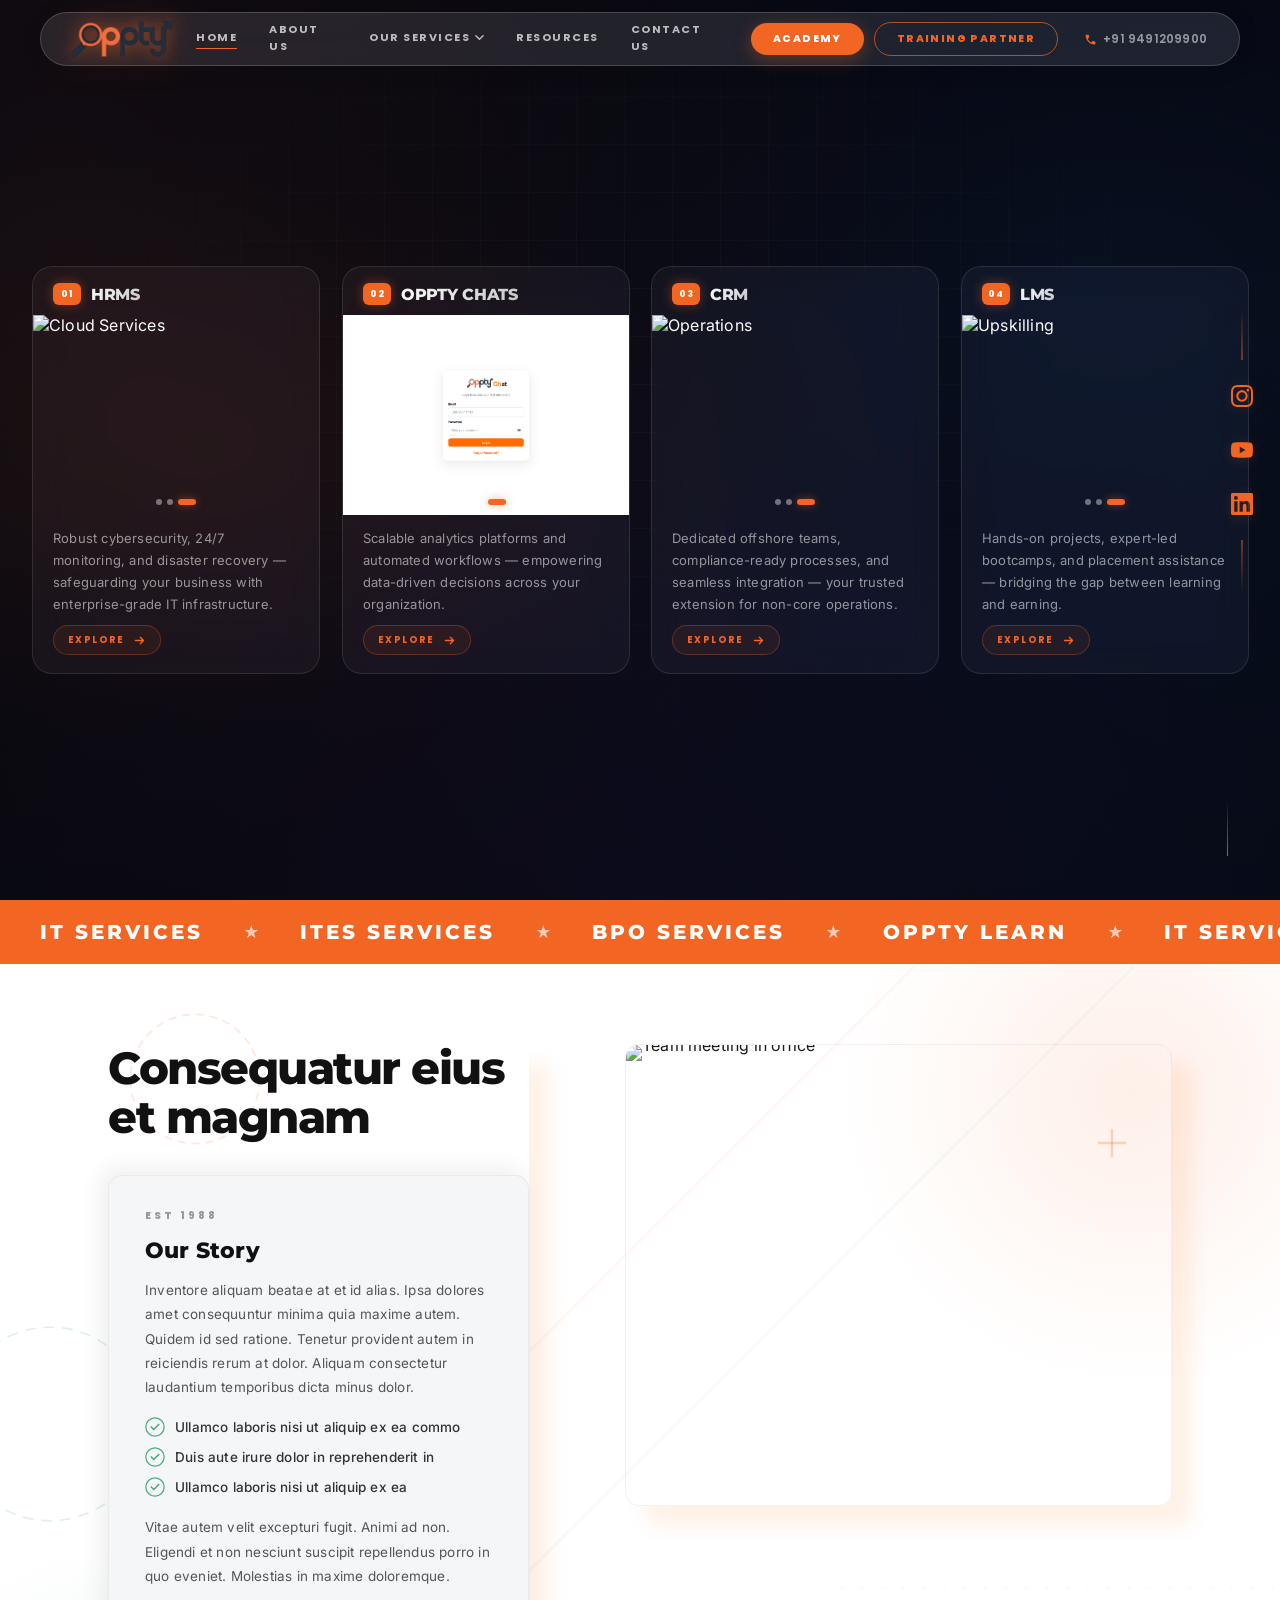
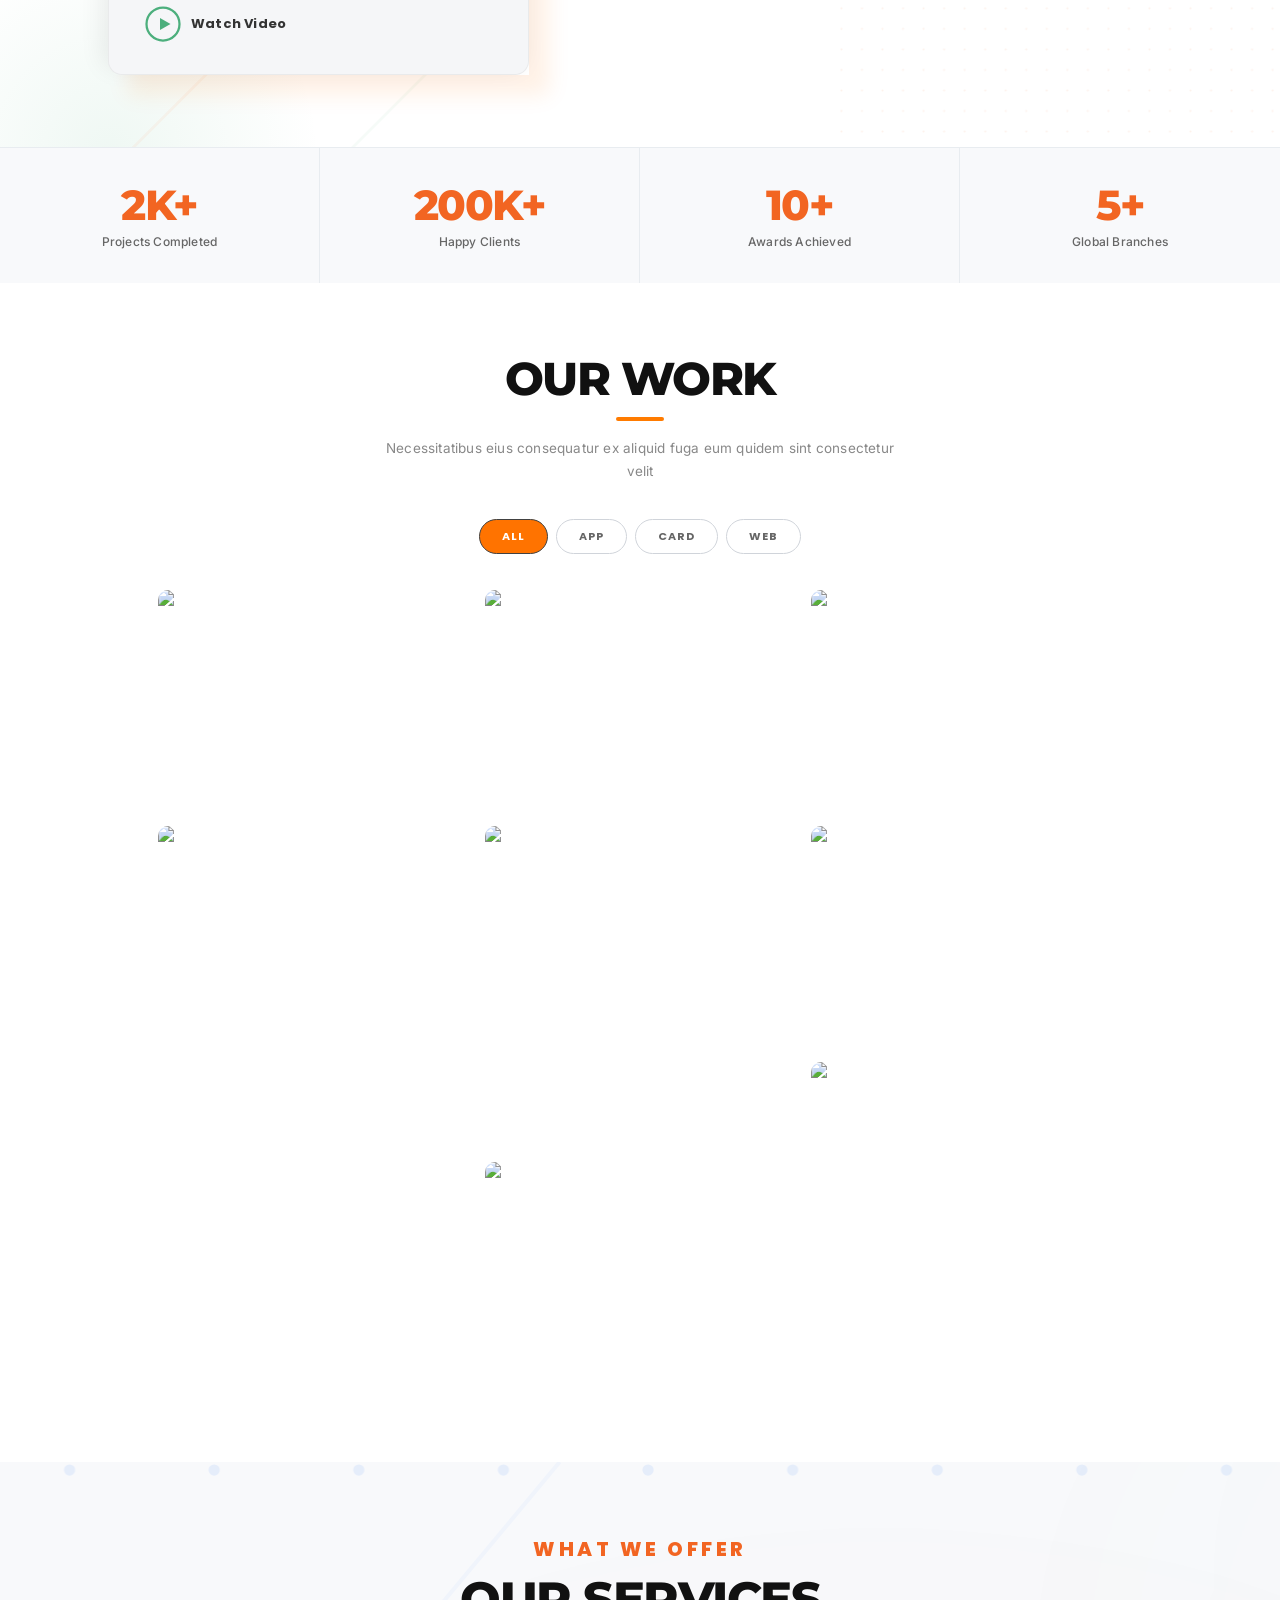
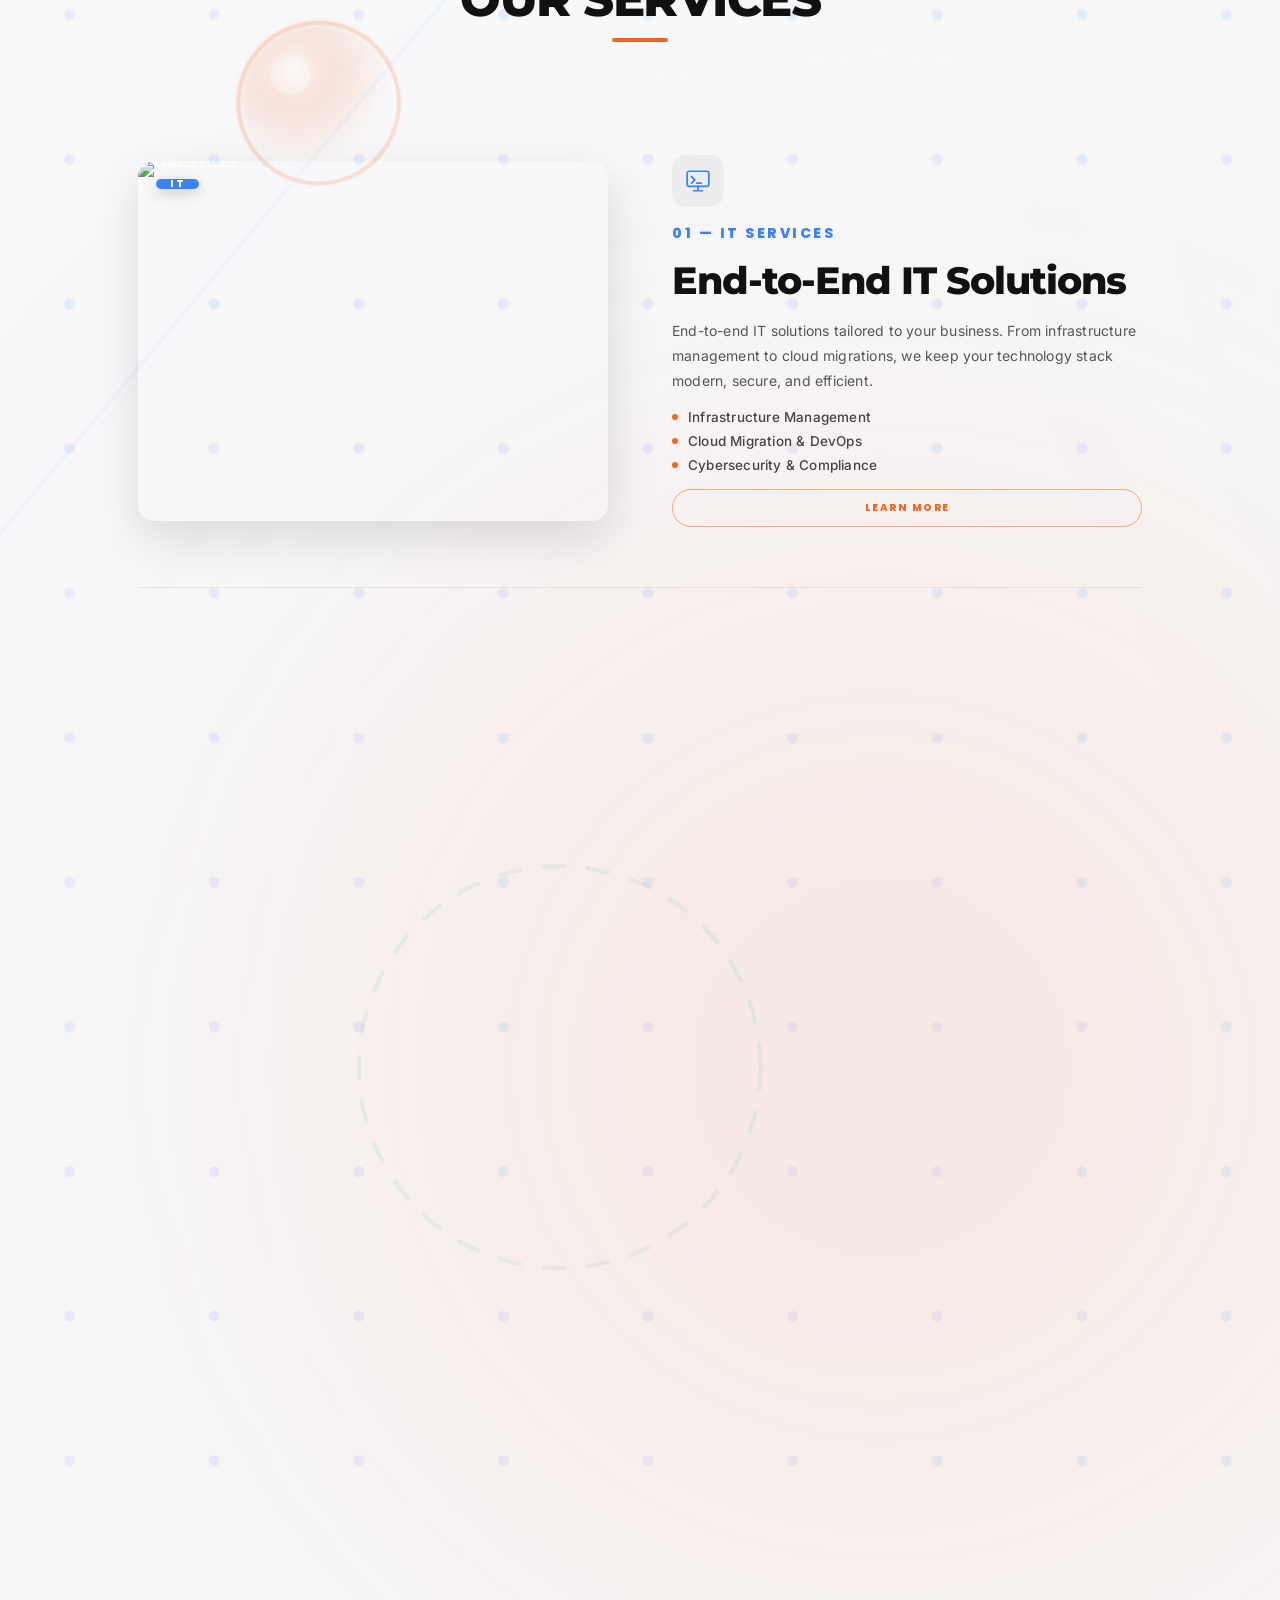
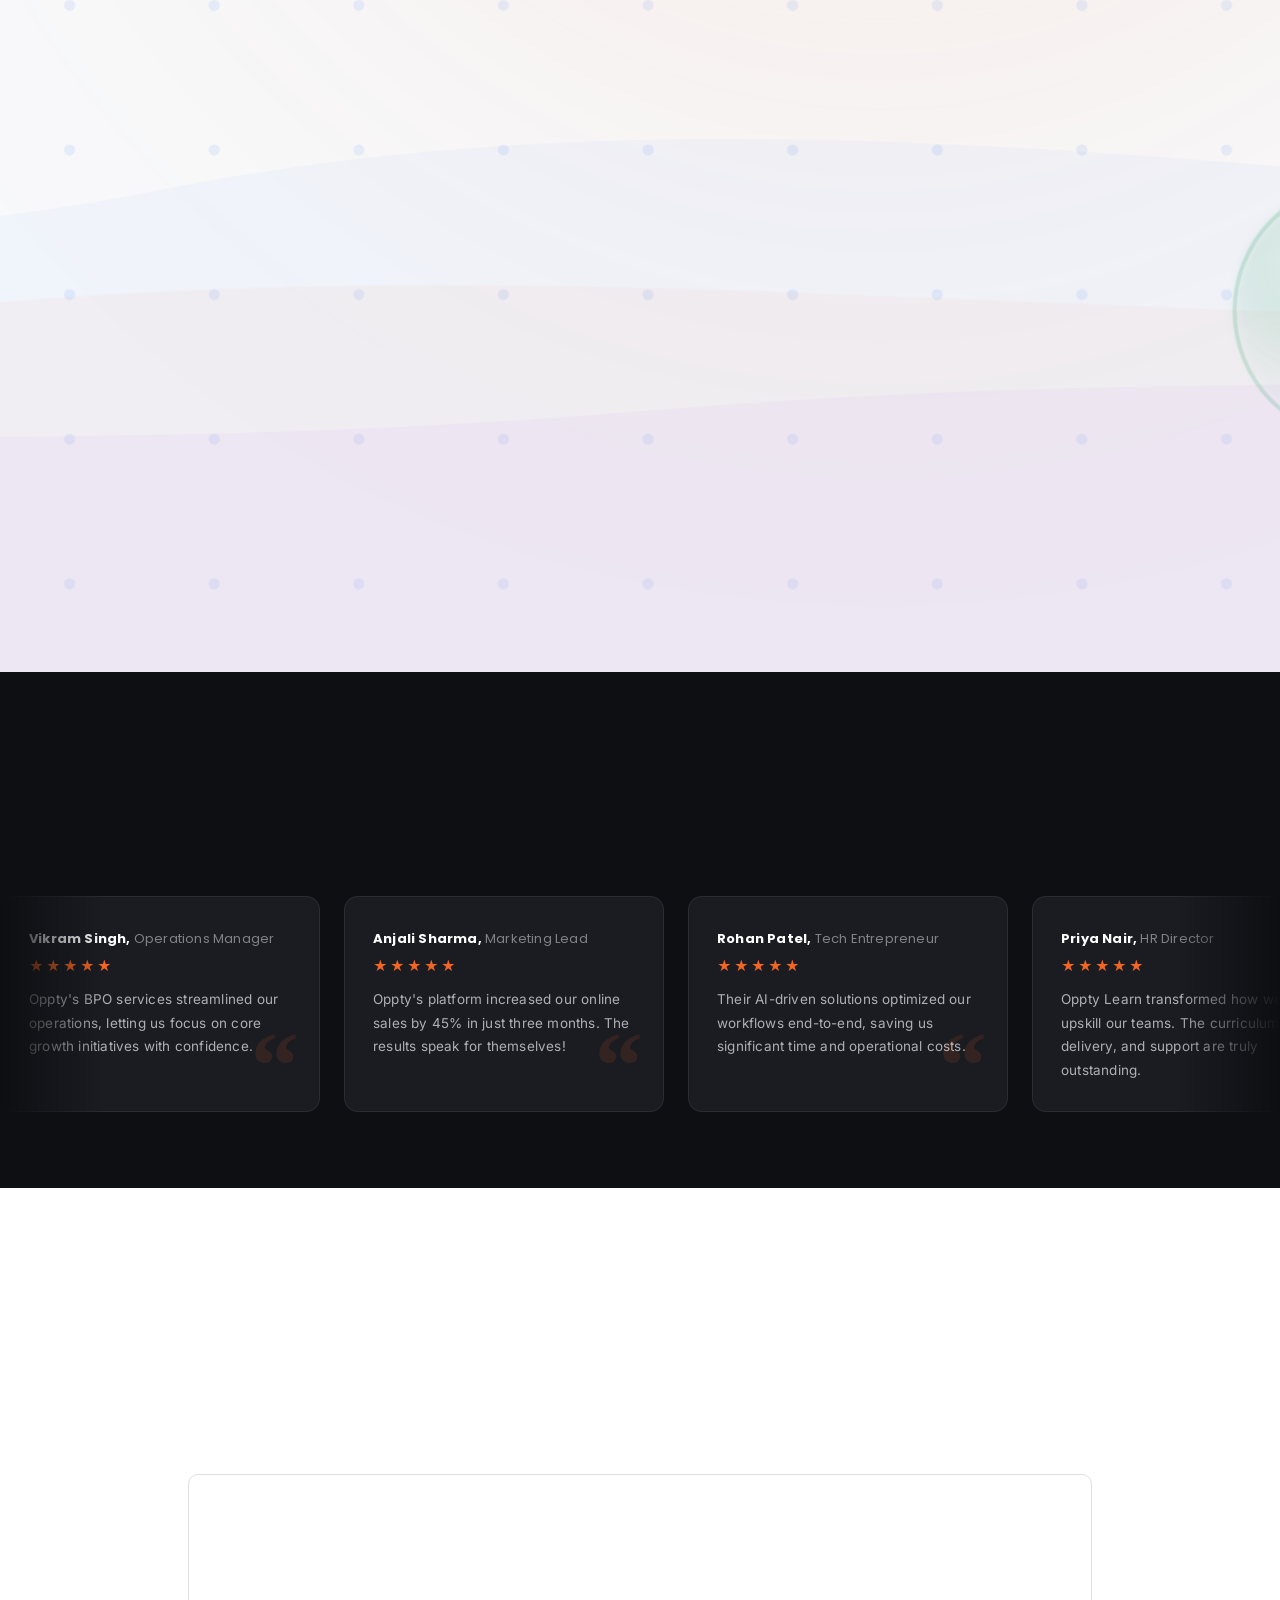
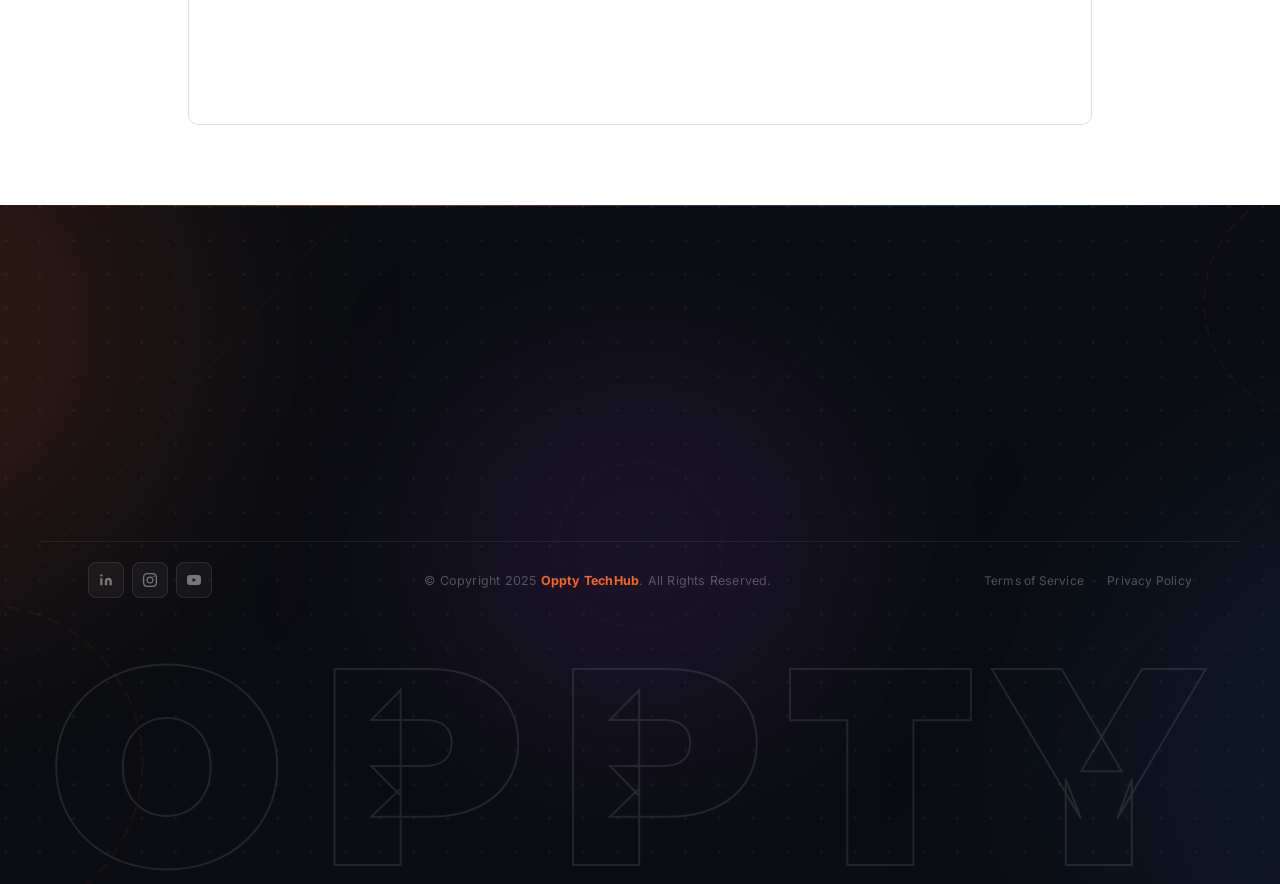
==== commit a4fa3ac2: "Commit20" ====
--- a/index.html
+++ b/index.html
@@ -1396,229 +1396,6 @@
     })();
   </script>
 
-    // ── Scroll-reveal (IntersectionObserver) ──
-    (function () {
-      const revealEls = document.querySelectorAll('[data-reveal]');
-
-      if (!('IntersectionObserver' in window)) {
-        // Fallback: reveal everything immediately
-        revealEls.forEach(el => el.classList.add('is-revealed'));
-        return;
-      }
-
-      const observer = new IntersectionObserver((entries) => {
-        entries.forEach(entry => {
-          if (entry.isIntersecting) {
-            entry.target.classList.add('is-revealed');
-            observer.unobserve(entry.target); // animate once only
-          }
-        });
-      }, {
-        threshold: 0.12,
-        rootMargin: '0px 0px -48px 0px'
-      });
-
-      revealEls.forEach(el => observer.observe(el));
-    })();
-
-    // ── Section scroll-direction animation ──
-    (function () {
-      const sections = document.querySelectorAll(
-        '.ticker-wrap, .about, .portfolio, .services, .clients, .footer'
-      );
-
-      let lastScrollY = window.scrollY;
-
-      sections.forEach(sec => {
-        sec.classList.add('sec-hidden');
-      });
-
-      const secObserver = new IntersectionObserver((entries) => {
-        const scrollingDown = window.scrollY >= lastScrollY;
-        lastScrollY = window.scrollY;
-
-        entries.forEach(entry => {
-          if (entry.isIntersecting) {
-            entry.target.classList.remove('sec-from-top', 'sec-from-bottom', 'sec-hidden');
-            entry.target.classList.add('sec-visible');
-          } else {
-            // Re-arm for next scroll — set direction based on where it exited
-            const rect = entry.boundingClientRect;
-            entry.target.classList.remove('sec-visible');
-            entry.target.classList.add('sec-hidden');
-            if (rect.top > 0) {
-              // Section is below viewport — will enter from bottom
-              entry.target.classList.add('sec-from-bottom');
-            } else {
-              // Section is above viewport — will enter from top
-              entry.target.classList.add('sec-from-top');
-            }
-          }
-        });
-      }, {
-        threshold: 0.08,
-        rootMargin: '0px 0px -40px 0px'
-      });
-
-      sections.forEach(sec => {
-        // Set initial state based on position
-        const rect = sec.getBoundingClientRect();
-        if (rect.top > window.innerHeight) {
-          sec.classList.add('sec-from-bottom');
-        } else if (rect.bottom < 0) {
-          sec.classList.add('sec-from-top');
-        } else {
-          // Already in view on load — show immediately
-          sec.classList.remove('sec-hidden');
-          sec.classList.add('sec-visible');
-        }
-        secObserver.observe(sec);
-      });
-    })();
-
-    // ── Counter count-up animation ──
-    (function () {
-      const counters = document.querySelectorAll('.counter-num');
-      if (!counters.length) return;
-
-      function easeOutQuart(t) { return 1 - Math.pow(1 - t, 4); }
-
-      function animateCounter(el) {
-        const target   = parseInt(el.dataset.target, 10);
-        const suffix   = el.dataset.suffix || '';
-        const duration = 1800;
-        const start    = performance.now();
-
-        function tick(now) {
-          const progress = Math.min((now - start) / duration, 1);
-          const value    = Math.round(easeOutQuart(progress) * target);
-          const display  = target >= 1000
-            ? (value / 1000).toFixed(value % 1000 === 0 ? 0 : 1) + 'K'
-            : value;
-          el.textContent = display + (progress < 1 ? '' : suffix);
-          if (progress < 1) requestAnimationFrame(tick);
-          else el.textContent = (target >= 1000 ? (target / 1000) + 'K' : target) + suffix;
-        }
-        requestAnimationFrame(tick);
-      }
-
-      const counterSection = document.querySelector('.about-counters');
-      if (!counterSection) return;
-
-      let fired = false;
-      const counterObserver = new IntersectionObserver((entries) => {
-        if (entries[0].isIntersecting && !fired) {
-          fired = true;
-          counters.forEach(el => animateCounter(el));
-          counterObserver.disconnect();
-        }
-      }, { threshold: 0.4 });
-
-      counterObserver.observe(counterSection);
-    })();
-
-    // ── Set active nav link (Home is active on index) ──
-    (function() {
-      const homeLink = document.querySelector('nav a.nav-active');
-      if (!homeLink) {
-        const first = document.querySelector('nav > a');
-        if (first) first.classList.add('nav-active');
-      }
-    })();
-
-    // ── Portfolio filter ──
-    (function () {
-      const btns  = document.querySelectorAll('.pf-btn');
-      const items = document.querySelectorAll('.pg-item');
-
-      btns.forEach(btn => {
-        btn.addEventListener('click', function () {
-          btns.forEach(b => b.classList.remove('active'));
-          this.classList.add('active');
-
-          const filter = this.dataset.filter;
-          items.forEach(item => {
-            if (filter === 'all' || item.dataset.cat === filter) {
-              item.classList.remove('pf-hidden');
-            } else {
-              item.classList.add('pf-hidden');
-            }
-          });
-        });
-      });
-    })();
-
-    // ── Testimonials auto-slider ──
-    (function () {
-      const track   = document.getElementById('testiTrack');
-      const dotsWrap = document.getElementById('testiDots');
-      if (!track) return;
-
-      const cards = track.querySelectorAll('.testi-card');
-      const total = cards.length;
-
-      // Determine visible cards based on viewport
-      function visibleCount() {
-        if (window.innerWidth <= 560)  return 1;
-        if (window.innerWidth <= 900)  return 2;
-        return 3;
-      }
-
-      let current = 0;
-      let autoTimer;
-
-      // Build dots
-      function buildDots() {
-        dotsWrap.innerHTML = '';
-        const pages = Math.ceil(total / visibleCount());
-        for (let i = 0; i < pages; i++) {
-          const b = document.createElement('button');
-          b.className = 'testi-dot' + (i === 0 ? ' active' : '');
-          b.addEventListener('click', () => goTo(i));
-          dotsWrap.appendChild(b);
-        }
-      }
-
-      function goTo(idx) {
-        const vc    = visibleCount();
-        const pages = Math.ceil(total / vc);
-        current     = (idx + pages) % pages;
-
-        // Pixel offset: card width + gap
-        const cardW = cards[0].getBoundingClientRect().width;
-        const gap   = 24;
-        track.style.transform = `translateX(-${current * (cardW + gap) * vc}px)`;
-
-        dotsWrap.querySelectorAll('.testi-dot').forEach((d, i) => {
-          d.classList.toggle('active', i === current);
-        });
-      }
-
-      function next() { goTo(current + 1); }
-
-      function startAuto() {
-        autoTimer = setInterval(next, 4000);
-      }
-
-      function stopAuto() { clearInterval(autoTimer); }
-
-      // Pause on hover
-      track.addEventListener('mouseenter', stopAuto);
-      track.addEventListener('mouseleave', startAuto);
-
-      // Touch swipe
-      let touchX = 0;
-      track.addEventListener('touchstart', e => { touchX = e.touches[0].clientX; }, { passive: true });
-      track.addEventListener('touchend',   e => {
-        const diff = touchX - e.changedTouches[0].clientX;
-        if (Math.abs(diff) > 40) goTo(diff > 0 ? current + 1 : current - 1);
-      });
-
-      // Init
-      buildDots();
-      startAuto();
-      window.addEventListener('resize', () => { buildDots(); goTo(0); });
-    })();
-  </script>
+  
 </body>
 </html>
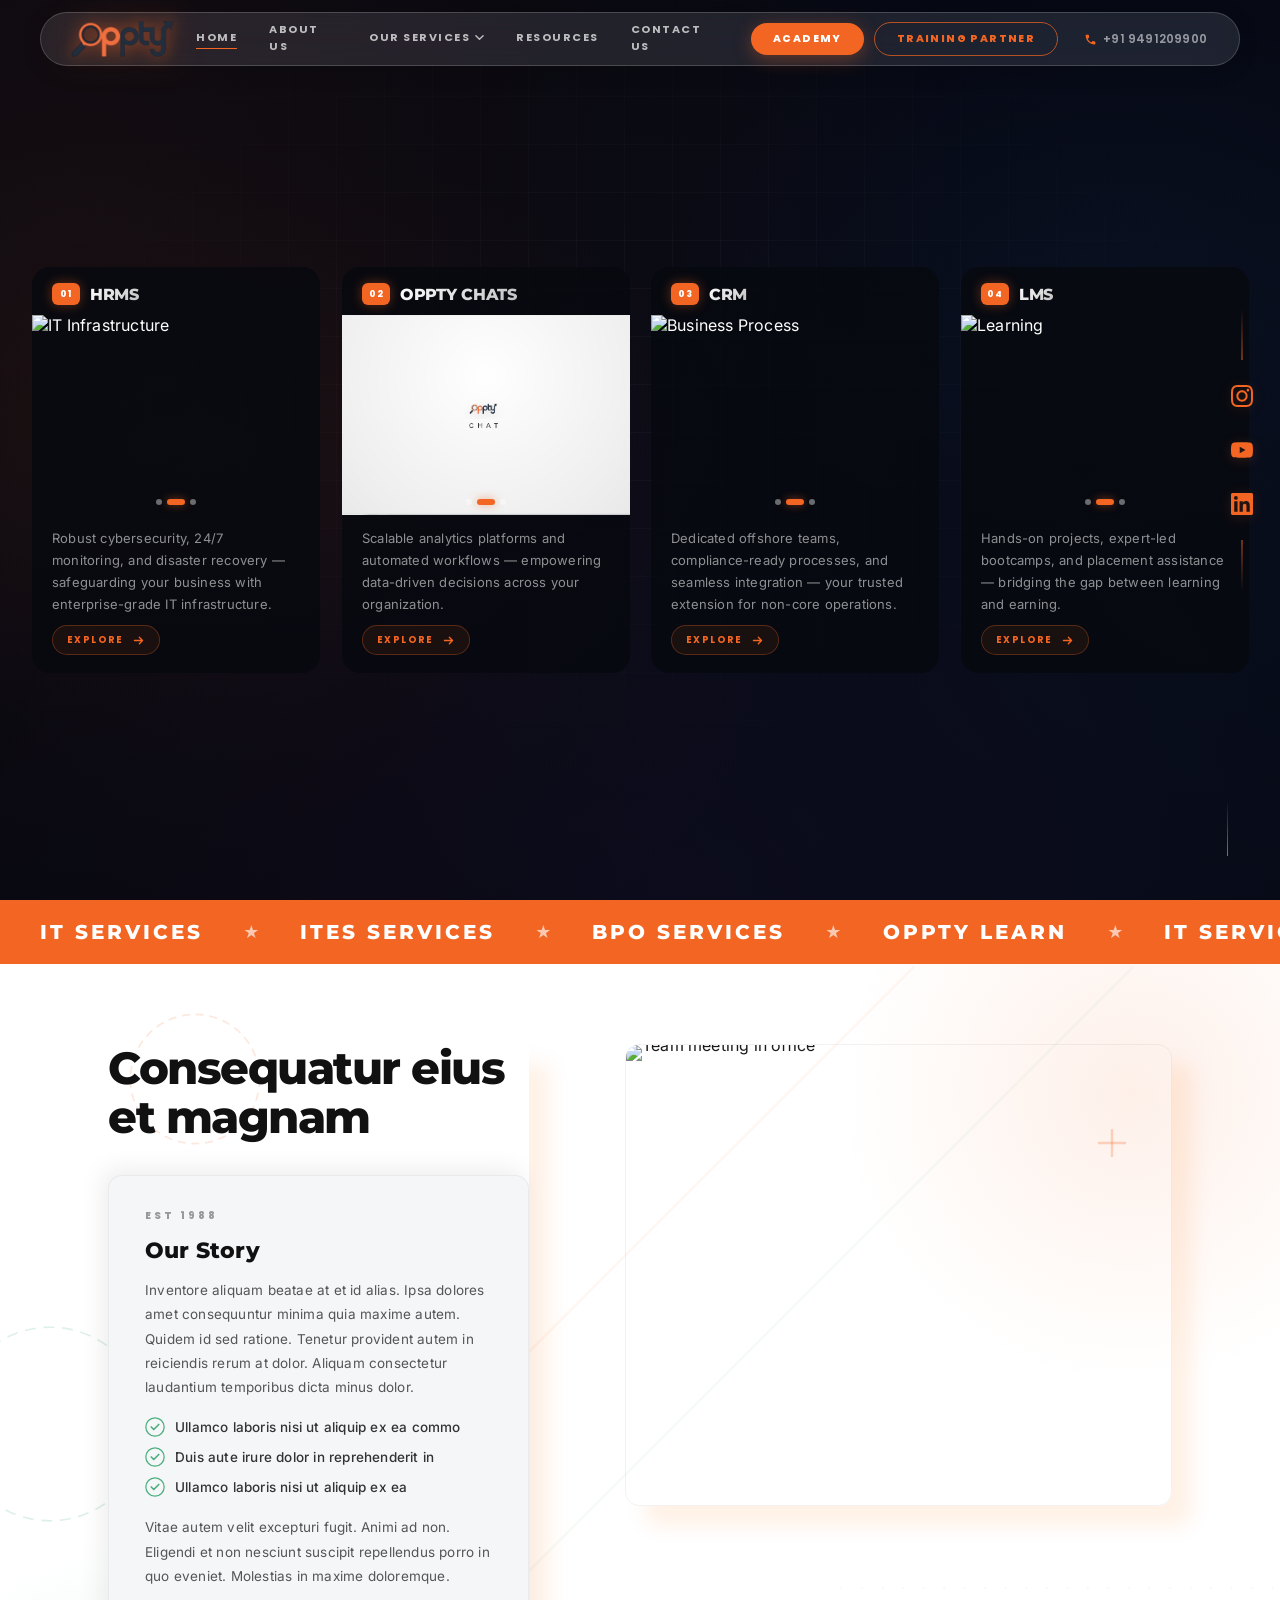
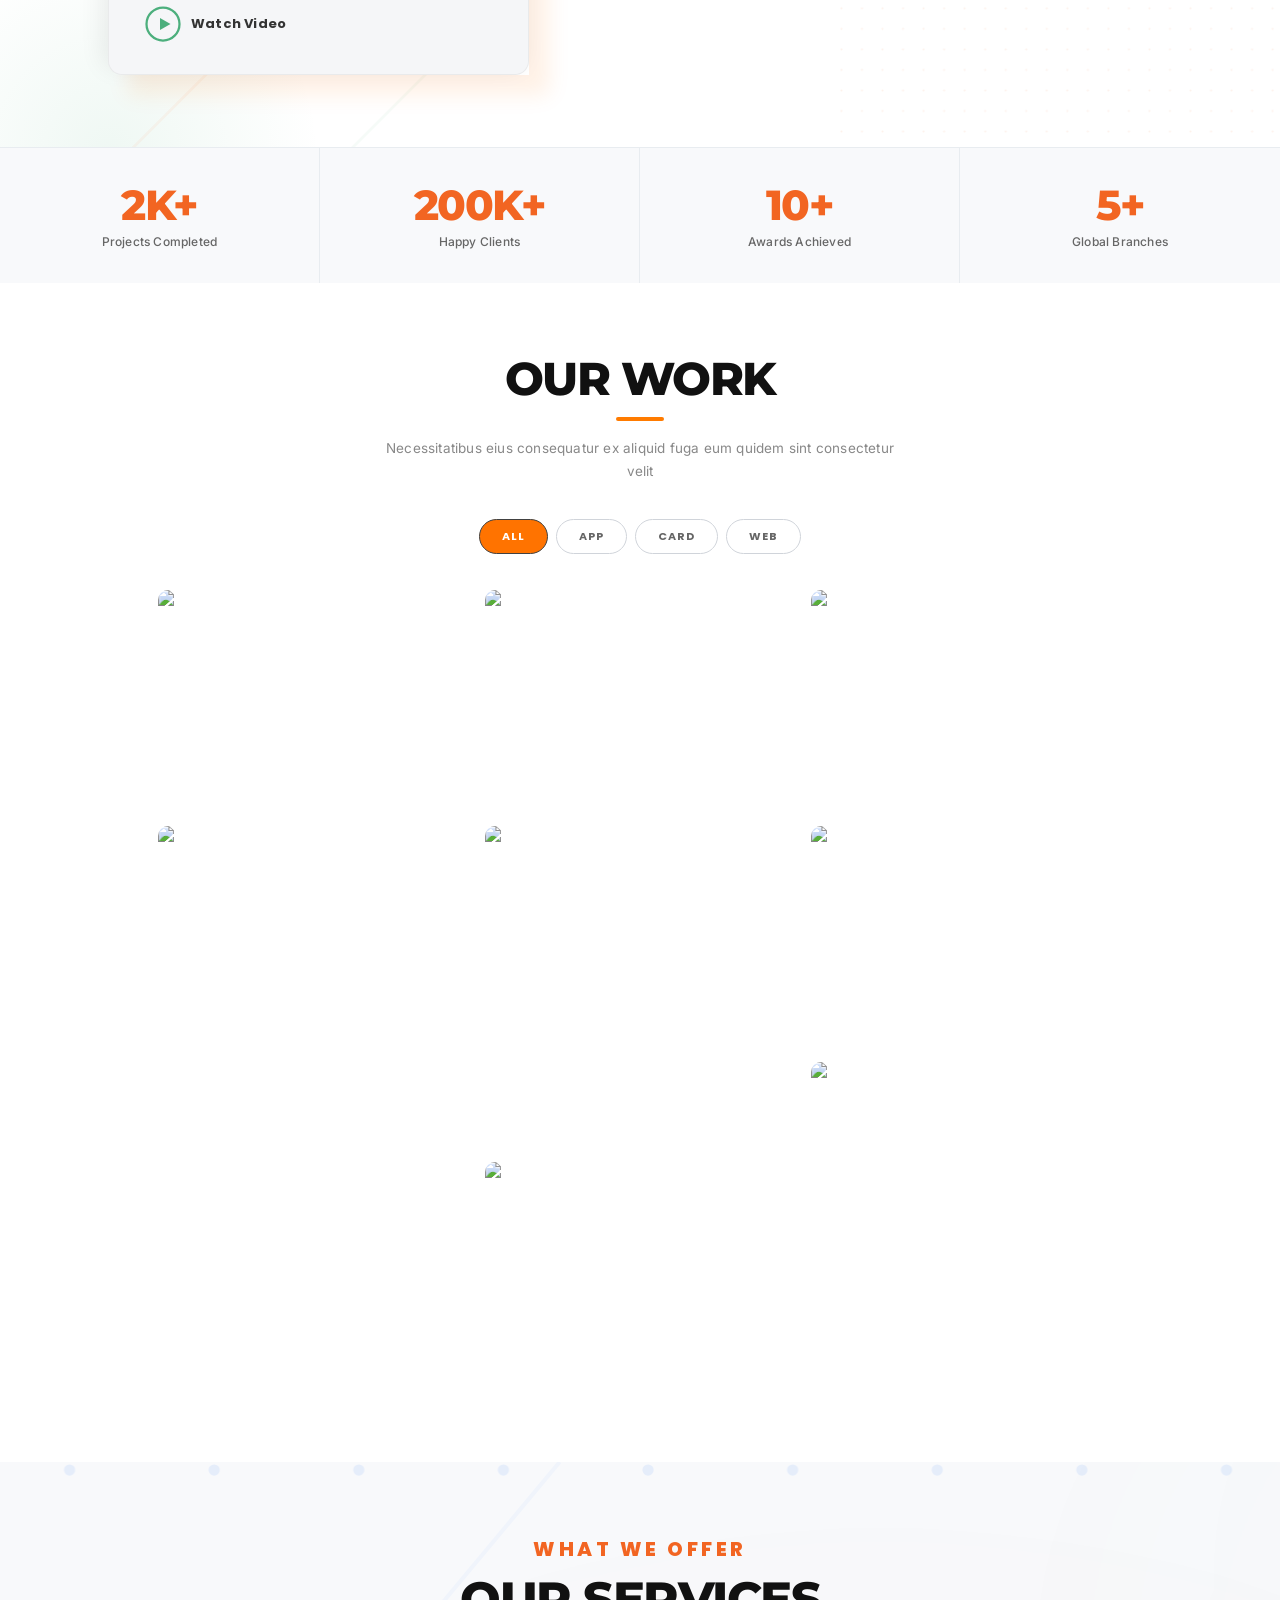
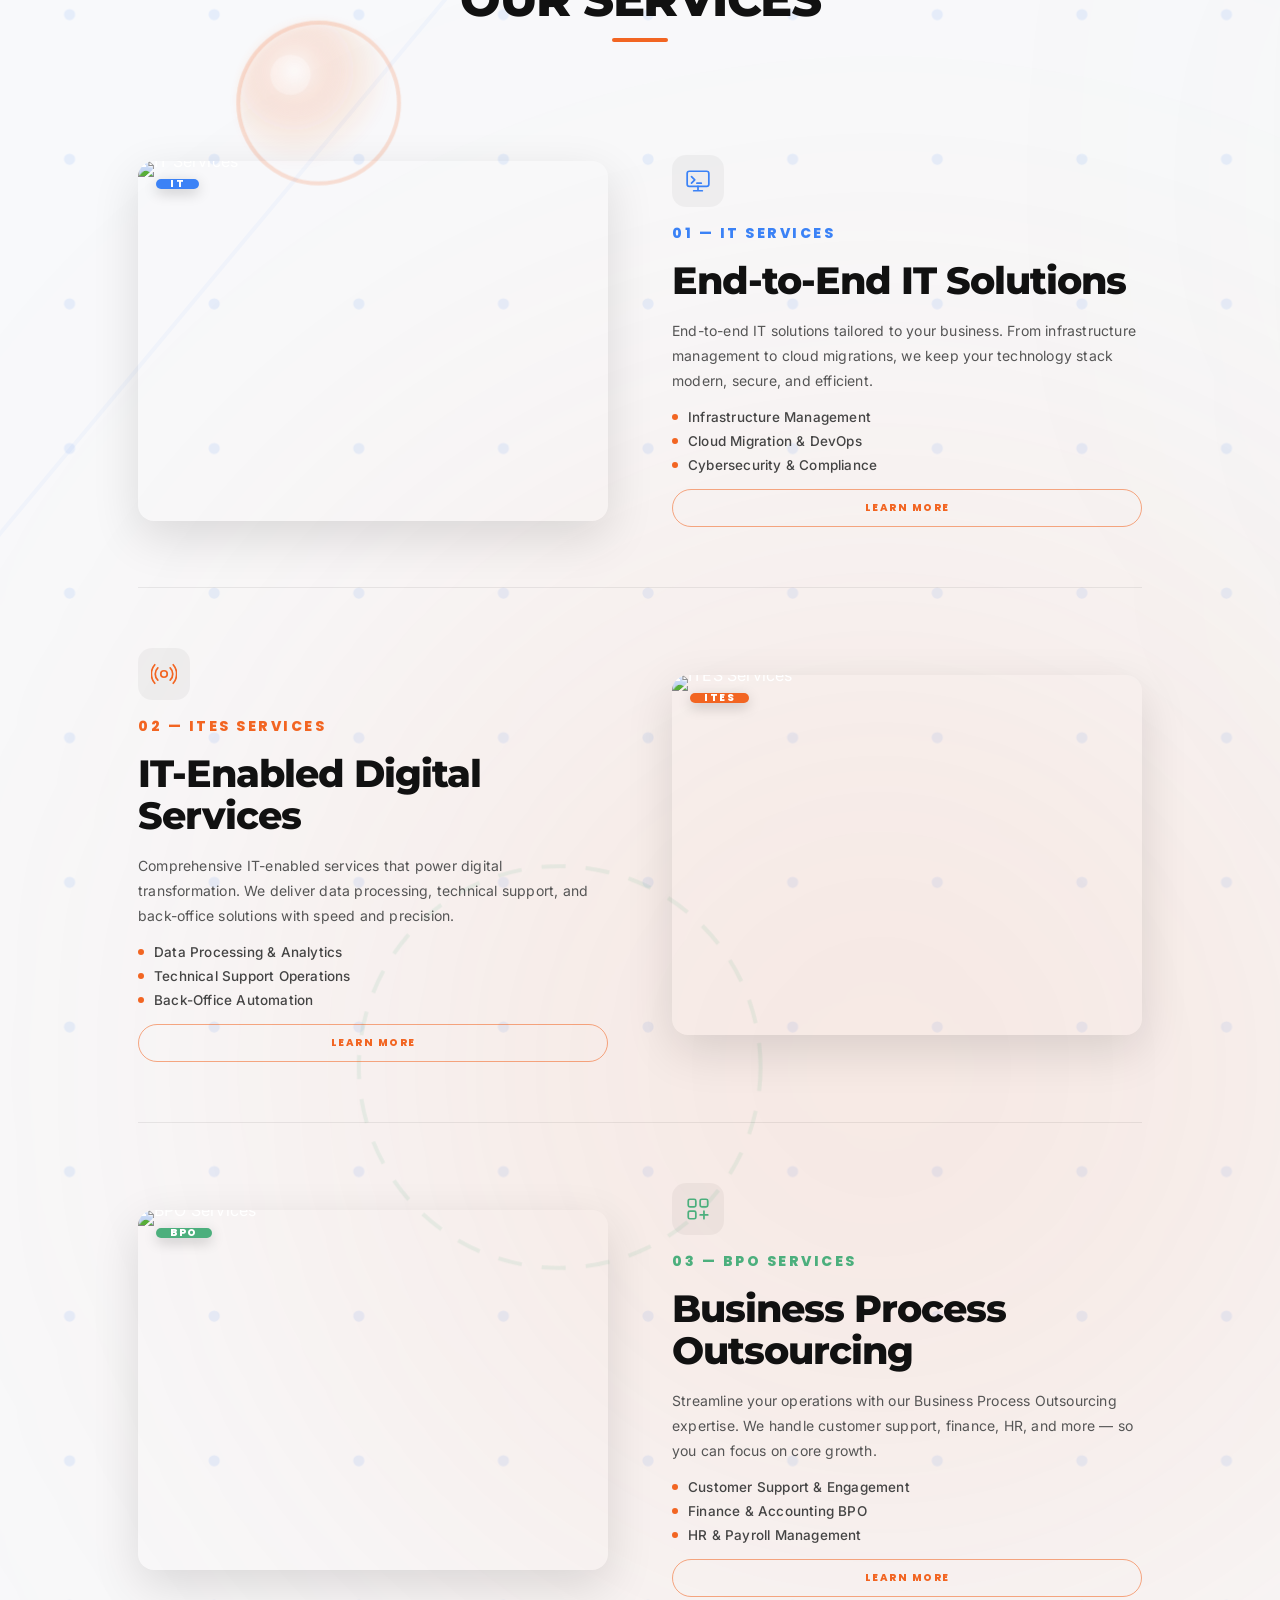
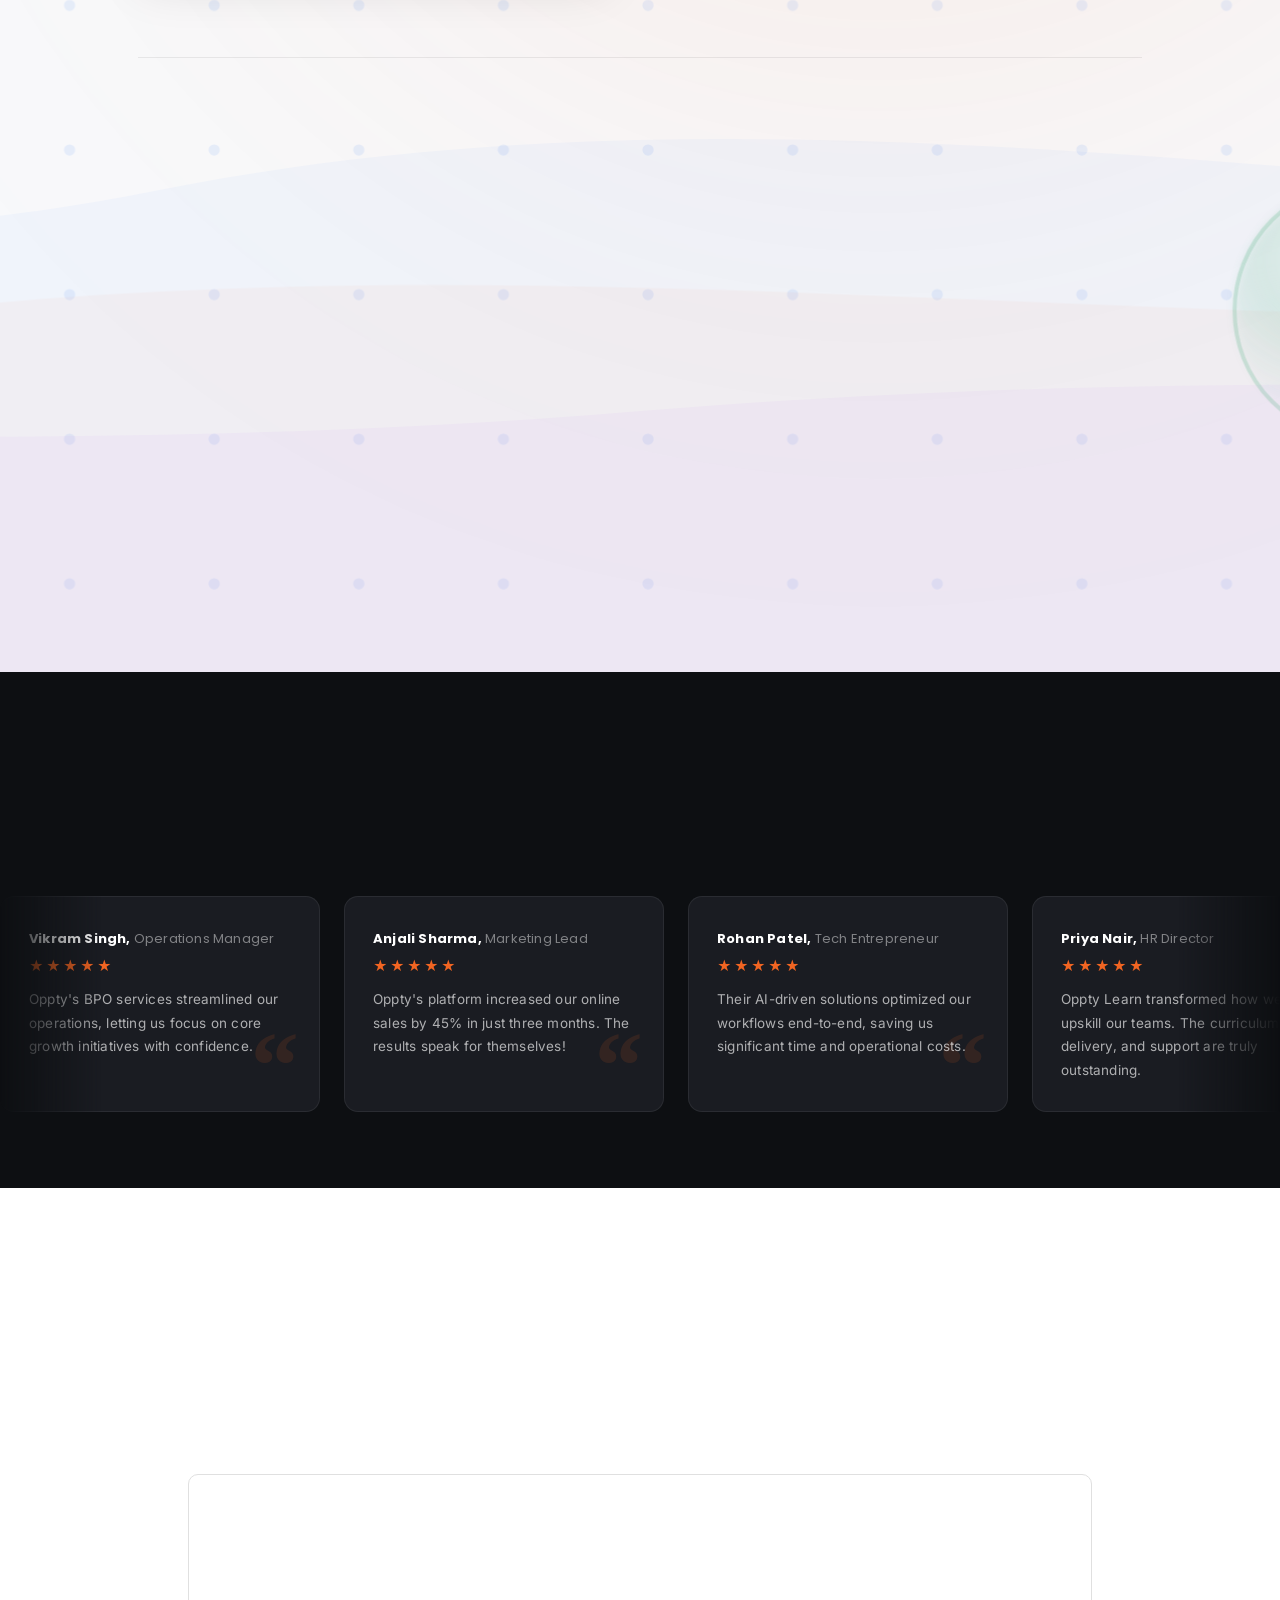
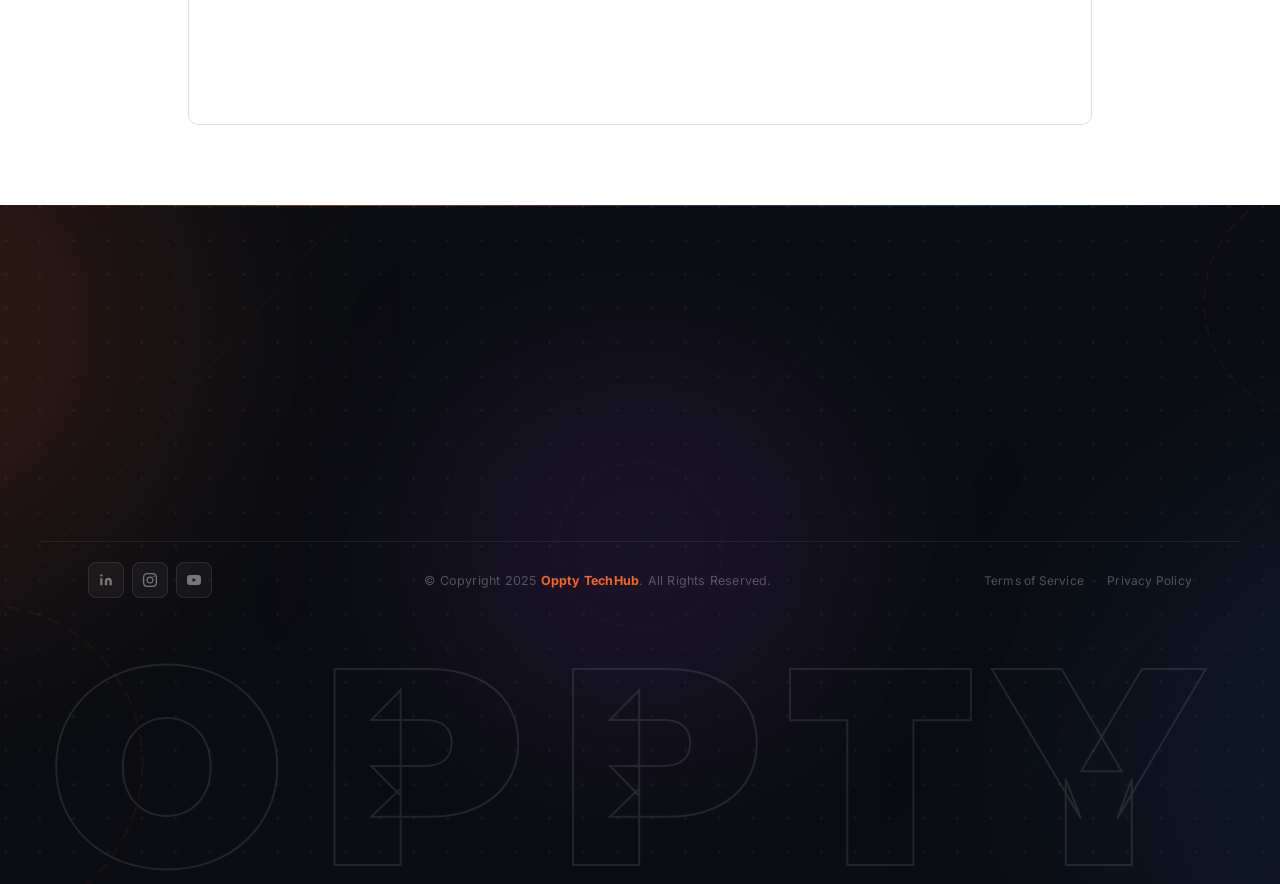
==== commit d32abe62: "Commit21" ====
--- a/index.html
+++ b/index.html
@@ -136,158 +136,162 @@
 
       <!-- ── CARD 1 : HRMS ── -->
       <div class="hc" data-card="0">
-        <div class="hc__border-glow"></div>
-        <div class="hc__header">
-          <span class="hc__label">01</span>
-          <h2 class="hc__title">HRMS</h2>
-        </div>
-        <div class="hc__img-side">
-          <div class="hc__slider" data-interval="3200">
-            <div class="hc__slides">
-              <div class="hc__slide active">
-                <img src="./ASSETS/images/Heros1.png" alt="HRMS" />
+        <div class="hc__inner">
+          <div class="hc__header">
+            <span class="hc__label">01</span>
+            <h2 class="hc__title">HRMS</h2>
+          </div>
+          <div class="hc__img-side">
+            <div class="hc__slider" data-interval="3200">
+              <div class="hc__slides">
+                <div class="hc__slide active">
+                  <img src="./ASSETS/images/Heros1.png" alt="HRMS" />
+                </div>
+                <div class="hc__slide">
+                  <img src="https://images.unsplash.com/photo-1518770660439-4636190af475?auto=format&fit=crop&w=800&q=80" alt="IT Infrastructure" />
+                </div>
+                <div class="hc__slide">
+                  <img src="https://images.unsplash.com/photo-1451187580459-43490279c0fa?auto=format&fit=crop&w=800&q=80" alt="Cloud Services" />
+                </div>
               </div>
-              <div class="hc__slide">
-                <img src="https://images.unsplash.com/photo-1518770660439-4636190af475?auto=format&fit=crop&w=800&q=80" alt="IT Infrastructure" />
-              </div>
-              <div class="hc__slide">
-                <img src="https://images.unsplash.com/photo-1451187580459-43490279c0fa?auto=format&fit=crop&w=800&q=80" alt="Cloud Services" />
+              <div class="hc__slide-dots"></div>
+            </div>
+          </div>
+          <div class="hc__content-side">
+            <div class="hc__text-slider" data-text-interval="5000">
+              <div class="hc__text-slides">
+                <div class="hc__text-slide active">
+                  <p class="hc__desc">End-to-end IT solutions — from infrastructure management to cloud migrations, keeping your tech stack modern, secure, and efficient.</p>
+                </div>
+                <div class="hc__text-slide">
+                  <p class="hc__desc">Robust cybersecurity, 24/7 monitoring, and disaster recovery — safeguarding your business with enterprise-grade IT infrastructure.</p>
+                </div>
               </div>
             </div>
-            <div class="hc__slide-dots"></div>
+            <a href="./HTML/IT_services.html" class="hc__btn">Explore <svg viewBox="0 0 16 16" fill="none"><path d="M3 8h10M9 4l4 4-4 4" stroke="currentColor" stroke-width="1.6" stroke-linecap="round" stroke-linejoin="round"/></svg></a>
           </div>
-        </div>
-        <div class="hc__content-side">
-          <div class="hc__text-slider" data-text-interval="5000">
-            <div class="hc__text-slides">
-              <div class="hc__text-slide active">
-                <p class="hc__desc">End-to-end IT solutions — from infrastructure management to cloud migrations, keeping your tech stack modern, secure, and efficient.</p>
+          <div class="hc__shine"></div>
+        </div>
+      </div>
+
+      <!-- ── CARD 2 : OPPTY CHATS ── -->
+      <div class="hc" data-card="1">
+        <div class="hc__inner">
+          <div class="hc__header">
+            <span class="hc__label">02</span>
+            <h2 class="hc__title">OPPTY CHATS</h2>
+          </div>
+          <div class="hc__img-side">
+            <div class="hc__slider" data-interval="3700">
+              <div class="hc__slides">
+                <div class="hc__slide active">
+                  <img src="./ASSETS/images/Heros1.png" alt="Oppty Chats" />
+                </div>
+                <div class="hc__slide">
+                  <img src="./ASSETS/images/Heros2.png" alt="image1" />
+                </div>
+                <div class="hc__slide">
+                  <img src="./ASSETS/images/Heros3.png" alt="image2" />
+                </div>
               </div>
-              <div class="hc__text-slide">
-                <p class="hc__desc">Robust cybersecurity, 24/7 monitoring, and disaster recovery — safeguarding your business with enterprise-grade IT infrastructure.</p>
+              <div class="hc__slide-dots"></div>
+            </div>
+          </div>
+          <div class="hc__content-side">
+            <div class="hc__text-slider" data-text-interval="5000">
+              <div class="hc__text-slides">
+                <div class="hc__text-slide active">
+                  <p class="hc__desc">IT-enabled digital services — data processing, technical support, and back-office solutions delivered with speed and precision.</p>
+                </div>
+                <div class="hc__text-slide">
+                  <p class="hc__desc">Scalable analytics platforms and automated workflows — empowering data-driven decisions across your organization.</p>
+                </div>
               </div>
             </div>
+            <a href="./HTML/ITES_services.html" class="hc__btn">Explore <svg viewBox="0 0 16 16" fill="none"><path d="M3 8h10M9 4l4 4-4 4" stroke="currentColor" stroke-width="1.6" stroke-linecap="round" stroke-linejoin="round"/></svg></a>
           </div>
-          <a href="./HTML/IT_services.html" class="hc__btn">Explore <svg viewBox="0 0 16 16" fill="none"><path d="M3 8h10M9 4l4 4-4 4" stroke="currentColor" stroke-width="1.6" stroke-linecap="round" stroke-linejoin="round"/></svg></a>
-        </div>
-        <div class="hc__shine"></div>
-      </div>
-
-      <!-- ── CARD 2 : OPPTY CHATS ── -->
-      <div class="hc" data-card="1">
-        <div class="hc__border-glow"></div>
-        <div class="hc__header">
-          <span class="hc__label">02</span>
-          <h2 class="hc__title">OPPTY CHATS</h2>
-        </div>
-        <div class="hc__img-side">
-          <div class="hc__slider" data-interval="3700">
-            <div class="hc__slides">
-              <div class="hc__slide active">
-                <img src="./ASSETS/images/Heros1.png" alt="Oppty Chats" />
+          <div class="hc__shine"></div>
+        </div>
+      </div>
+
+      <!-- ── CARD 3 : CRM ── -->
+      <div class="hc" data-card="2">
+        <div class="hc__inner">
+          <div class="hc__header">
+            <span class="hc__label">03</span>
+            <h2 class="hc__title">CRM</h2>
+          </div>
+          <div class="hc__img-side">
+            <div class="hc__slider" data-interval="4100">
+              <div class="hc__slides">
+                <div class="hc__slide active">
+                  <img src="./ASSETS/images/Hero2.avif" alt="CRM" />
+                </div>
+                <div class="hc__slide">
+                  <img src="https://images.unsplash.com/photo-1600880292203-757bb62b4baf?auto=format&fit=crop&w=800&q=80" alt="Business Process" />
+                </div>
+                <div class="hc__slide">
+                  <img src="https://images.unsplash.com/photo-1521737711867-e3b97375f902?auto=format&fit=crop&w=800&q=80" alt="Operations" />
+                </div>
               </div>
-              <div class="hc__slide">
-                <img src="./ASSETS/images/Heros2.png" alt="image1" />
-              </div>
-              <div class="hc__slide">
-                <img src="./ASSETS/images/Heros3.png" alt="image2" />
+              <div class="hc__slide-dots"></div>
+            </div>
+          </div>
+          <div class="hc__content-side">
+            <div class="hc__text-slider" data-text-interval="5000">
+              <div class="hc__text-slides">
+                <div class="hc__text-slide active">
+                  <p class="hc__desc">World-class business process outsourcing — reducing costs by 60%, boosting efficiency, and letting you focus on growing your business.</p>
+                </div>
+                <div class="hc__text-slide">
+                  <p class="hc__desc">Dedicated offshore teams, compliance-ready processes, and seamless integration — your trusted extension for non-core operations.</p>
+                </div>
               </div>
             </div>
-            <div class="hc__slide-dots"></div>
+            <a href="./HTML/BPO.html" class="hc__btn">Explore <svg viewBox="0 0 16 16" fill="none"><path d="M3 8h10M9 4l4 4-4 4" stroke="currentColor" stroke-width="1.6" stroke-linecap="round" stroke-linejoin="round"/></svg></a>
           </div>
-        </div>
-        <div class="hc__content-side">
-          <div class="hc__text-slider" data-text-interval="5000">
-            <div class="hc__text-slides">
-              <div class="hc__text-slide active">
-                <p class="hc__desc">IT-enabled digital services — data processing, technical support, and back-office solutions delivered with speed and precision.</p>
+          <div class="hc__shine"></div>
+        </div>
+      </div>
+
+      <!-- ── CARD 4 : LMS ── -->
+      <div class="hc" data-card="3">
+        <div class="hc__inner">
+          <div class="hc__header">
+            <span class="hc__label">04</span>
+            <h2 class="hc__title">LMS</h2>
+          </div>
+          <div class="hc__img-side">
+            <div class="hc__slider" data-interval="3500">
+              <div class="hc__slides">
+                <div class="hc__slide active">
+                  <img src="./ASSETS/images/hero3.jpg" alt="LMS" />
+                </div>
+                <div class="hc__slide">
+                  <img src="https://images.unsplash.com/photo-1522202176988-66273c2fd55f?auto=format&fit=crop&w=800&q=80" alt="Learning" />
+                </div>
+                <div class="hc__slide">
+                  <img src="https://images.unsplash.com/photo-1434030216411-0b793f4b4173?auto=format&fit=crop&w=800&q=80" alt="Upskilling" />
+                </div>
               </div>
-              <div class="hc__text-slide">
-                <p class="hc__desc">Scalable analytics platforms and automated workflows — empowering data-driven decisions across your organization.</p>
+              <div class="hc__slide-dots"></div>
+            </div>
+          </div>
+          <div class="hc__content-side">
+            <div class="hc__text-slider" data-text-interval="5000">
+              <div class="hc__text-slides">
+                <div class="hc__text-slide active">
+                  <p class="hc__desc">Future-proof your career with industry-led courses, certifications, and mentorship programs built for the modern workforce.</p>
+                </div>
+                <div class="hc__text-slide">
+                  <p class="hc__desc">Hands-on projects, expert-led bootcamps, and placement assistance — bridging the gap between learning and earning.</p>
+                </div>
               </div>
             </div>
+            <a href="./HTML/Oppty_learn.html" class="hc__btn">Explore <svg viewBox="0 0 16 16" fill="none"><path d="M3 8h10M9 4l4 4-4 4" stroke="currentColor" stroke-width="1.6" stroke-linecap="round" stroke-linejoin="round"/></svg></a>
           </div>
-          <a href="./HTML/ITES_services.html" class="hc__btn">Explore <svg viewBox="0 0 16 16" fill="none"><path d="M3 8h10M9 4l4 4-4 4" stroke="currentColor" stroke-width="1.6" stroke-linecap="round" stroke-linejoin="round"/></svg></a>
-        </div>
-        <div class="hc__shine"></div>
-      </div>
-
-      <!-- ── CARD 3 : CRM ── -->
-      <div class="hc" data-card="2">
-        <div class="hc__border-glow"></div>
-        <div class="hc__header">
-          <span class="hc__label">03</span>
-          <h2 class="hc__title">CRM</h2>
-        </div>
-        <div class="hc__img-side">
-          <div class="hc__slider" data-interval="4100">
-            <div class="hc__slides">
-              <div class="hc__slide active">
-                <img src="./ASSETS/images/Hero2.avif" alt="CRM" />
-              </div>
-              <div class="hc__slide">
-                <img src="https://images.unsplash.com/photo-1600880292203-757bb62b4baf?auto=format&fit=crop&w=800&q=80" alt="Business Process" />
-              </div>
-              <div class="hc__slide">
-                <img src="https://images.unsplash.com/photo-1521737711867-e3b97375f902?auto=format&fit=crop&w=800&q=80" alt="Operations" />
-              </div>
-            </div>
-            <div class="hc__slide-dots"></div>
-          </div>
-        </div>
-        <div class="hc__content-side">
-          <div class="hc__text-slider" data-text-interval="5000">
-            <div class="hc__text-slides">
-              <div class="hc__text-slide active">
-                <p class="hc__desc">World-class business process outsourcing — reducing costs by 60%, boosting efficiency, and letting you focus on growing your business.</p>
-              </div>
-              <div class="hc__text-slide">
-                <p class="hc__desc">Dedicated offshore teams, compliance-ready processes, and seamless integration — your trusted extension for non-core operations.</p>
-              </div>
-            </div>
-          </div>
-          <a href="./HTML/BPO.html" class="hc__btn">Explore <svg viewBox="0 0 16 16" fill="none"><path d="M3 8h10M9 4l4 4-4 4" stroke="currentColor" stroke-width="1.6" stroke-linecap="round" stroke-linejoin="round"/></svg></a>
-        </div>
-        <div class="hc__shine"></div>
-      </div>
-
-      <!-- ── CARD 4 : LMS ── -->
-      <div class="hc" data-card="3">
-        <div class="hc__border-glow"></div>
-        <div class="hc__header">
-          <span class="hc__label">04</span>
-          <h2 class="hc__title">LMS</h2>
-        </div>
-        <div class="hc__img-side">
-          <div class="hc__slider" data-interval="3500">
-            <div class="hc__slides">
-              <div class="hc__slide active">
-                <img src="./ASSETS/images/hero3.jpg" alt="LMS" />
-              </div>
-              <div class="hc__slide">
-                <img src="https://images.unsplash.com/photo-1522202176988-66273c2fd55f?auto=format&fit=crop&w=800&q=80" alt="Learning" />
-              </div>
-              <div class="hc__slide">
-                <img src="https://images.unsplash.com/photo-1434030216411-0b793f4b4173?auto=format&fit=crop&w=800&q=80" alt="Upskilling" />
-              </div>
-            </div>
-            <div class="hc__slide-dots"></div>
-          </div>
-        </div>
-        <div class="hc__content-side">
-          <div class="hc__text-slider" data-text-interval="5000">
-            <div class="hc__text-slides">
-              <div class="hc__text-slide active">
-                <p class="hc__desc">Future-proof your career with industry-led courses, certifications, and mentorship programs built for the modern workforce.</p>
-              </div>
-              <div class="hc__text-slide">
-                <p class="hc__desc">Hands-on projects, expert-led bootcamps, and placement assistance — bridging the gap between learning and earning.</p>
-              </div>
-            </div>
-          </div>
-          <a href="./HTML/Oppty_learn.html" class="hc__btn">Explore <svg viewBox="0 0 16 16" fill="none"><path d="M3 8h10M9 4l4 4-4 4" stroke="currentColor" stroke-width="1.6" stroke-linecap="round" stroke-linejoin="round"/></svg></a>
-        </div>
-        <div class="hc__shine"></div>
+          <div class="hc__shine"></div>
+        </div>
       </div>
 
     </div><!-- /hero-cards-wrap -->
--- a/CSS/index.css
+++ b/CSS/index.css
@@ -2525,83 +2525,83 @@
 /* ── Single card — glassmorphic ── */
 .hc {
   position: relative;
-  background: rgba(255,255,255,0.04);
-  border: 1px solid rgba(255,255,255,0.10);
   border-radius: 20px;
-  overflow: hidden;
+  overflow: visible;
   display: flex;
   flex-direction: column;
-  backdrop-filter: blur(16px) saturate(140%);
-  -webkit-backdrop-filter: blur(16px) saturate(140%);
+  perspective: 800px;
   transition: transform 0.45s cubic-bezier(0.16,1,0.3,1),
-              border-color 0.35s ease,
               box-shadow 0.45s cubic-bezier(0.16,1,0.3,1);
   /* staggered entrance */
   opacity: 0;
   animation: cardEnter 0.8s cubic-bezier(0.16,1,0.3,1) forwards;
-  /* subtle floating idle */
-  animation: cardEnter 0.8s cubic-bezier(0.16,1,0.3,1) forwards,
-             cardFloat 6s ease-in-out 1.5s infinite;
-}
-.hc:nth-child(1) { animation-delay: 0.1s, 1.5s; }
-.hc:nth-child(2) { animation-delay: 0.25s, 1.6s; }
-.hc:nth-child(3) { animation-delay: 0.40s, 1.7s; }
-.hc:nth-child(4) { animation-delay: 0.55s, 1.8s; }
+  will-change: transform;
+}
+.hc:nth-child(1) { animation-delay: 0.1s; }
+.hc:nth-child(2) { animation-delay: 0.25s; }
+.hc:nth-child(3) { animation-delay: 0.40s; }
+.hc:nth-child(4) { animation-delay: 0.55s; }
 
 @keyframes cardEnter {
   from { opacity: 0; transform: translateY(40px) scale(0.96); }
   to   { opacity: 1; transform: translateY(0) scale(1); }
 }
 
-@keyframes cardFloat {
-  0%, 100% { transform: translateY(0); }
-  50%      { transform: translateY(-4px); }
-}
-
 .hc:hover {
-  transform: translateY(-10px) scale(1.03) !important;
-  border-color: rgba(242,101,34,0.50);
+  transform: translateY(-10px) scale(1.03);
   box-shadow:
     0 0 0 1px rgba(242,101,34,0.25),
     0 0 40px rgba(242,101,34,0.15),
     0 0 80px rgba(242,101,34,0.06),
     0 24px 48px rgba(0,0,0,0.35);
-  animation-play-state: running, paused;
-}
-
-/* ── Animated gradient border glow ── */
-.hc__border-glow {
+}
+
+/* ── Animated gradient border glow (pseudo-element approach) ── */
+.hc::before {
+  content: '';
   position: absolute;
-  inset: -1px;
-  border-radius: 21px;
+  inset: -2px;
+  border-radius: 22px;
   background: conic-gradient(
-    from var(--glow-angle, 0deg),
-    transparent 0%,
-    rgba(242,101,34,0.5) 10%,
-    transparent 20%,
-    transparent 50%,
-    rgba(59,130,246,0.4) 60%,
-    transparent 70%
+    from 0deg,
+    rgba(242,101,34,0.6),
+    transparent 15%,
+    transparent 40%,
+    rgba(59,130,246,0.5),
+    transparent 55%,
+    transparent 85%,
+    rgba(242,101,34,0.6)
   );
   opacity: 0;
+  z-index: -1;
   transition: opacity 0.4s ease;
-  z-index: -1;
-  animation: glowRotate 4s linear infinite;
-}
-.hc:hover .hc__border-glow {
+  animation: borderSpin 4s linear infinite;
+}
+.hc:hover::before {
   opacity: 1;
 }
 
-@keyframes glowRotate {
-  to { --glow-angle: 360deg; }
-}
-
-/* Register custom property for animation */
-@property --glow-angle {
-  syntax: '<angle>';
-  initial-value: 0deg;
-  inherits: false;
-}
+@keyframes borderSpin {
+  from { filter: hue-rotate(0deg); }
+  to   { filter: hue-rotate(360deg); }
+}
+
+/* ── Card inner (clips content, allows border glow outside) ── */
+.hc__inner {
+  position: relative;
+  border-radius: 18px;
+  overflow: hidden;
+  background: rgba(8,10,16,0.85);
+  backdrop-filter: blur(16px) saturate(140%);
+  -webkit-backdrop-filter: blur(16px) saturate(140%);
+  flex: 1;
+  display: flex;
+  flex-direction: column;
+  z-index: 1;
+  transform-style: preserve-3d;
+}
+
+
 
 /* ── Shine sweep on hover ── */
 .hc__shine {
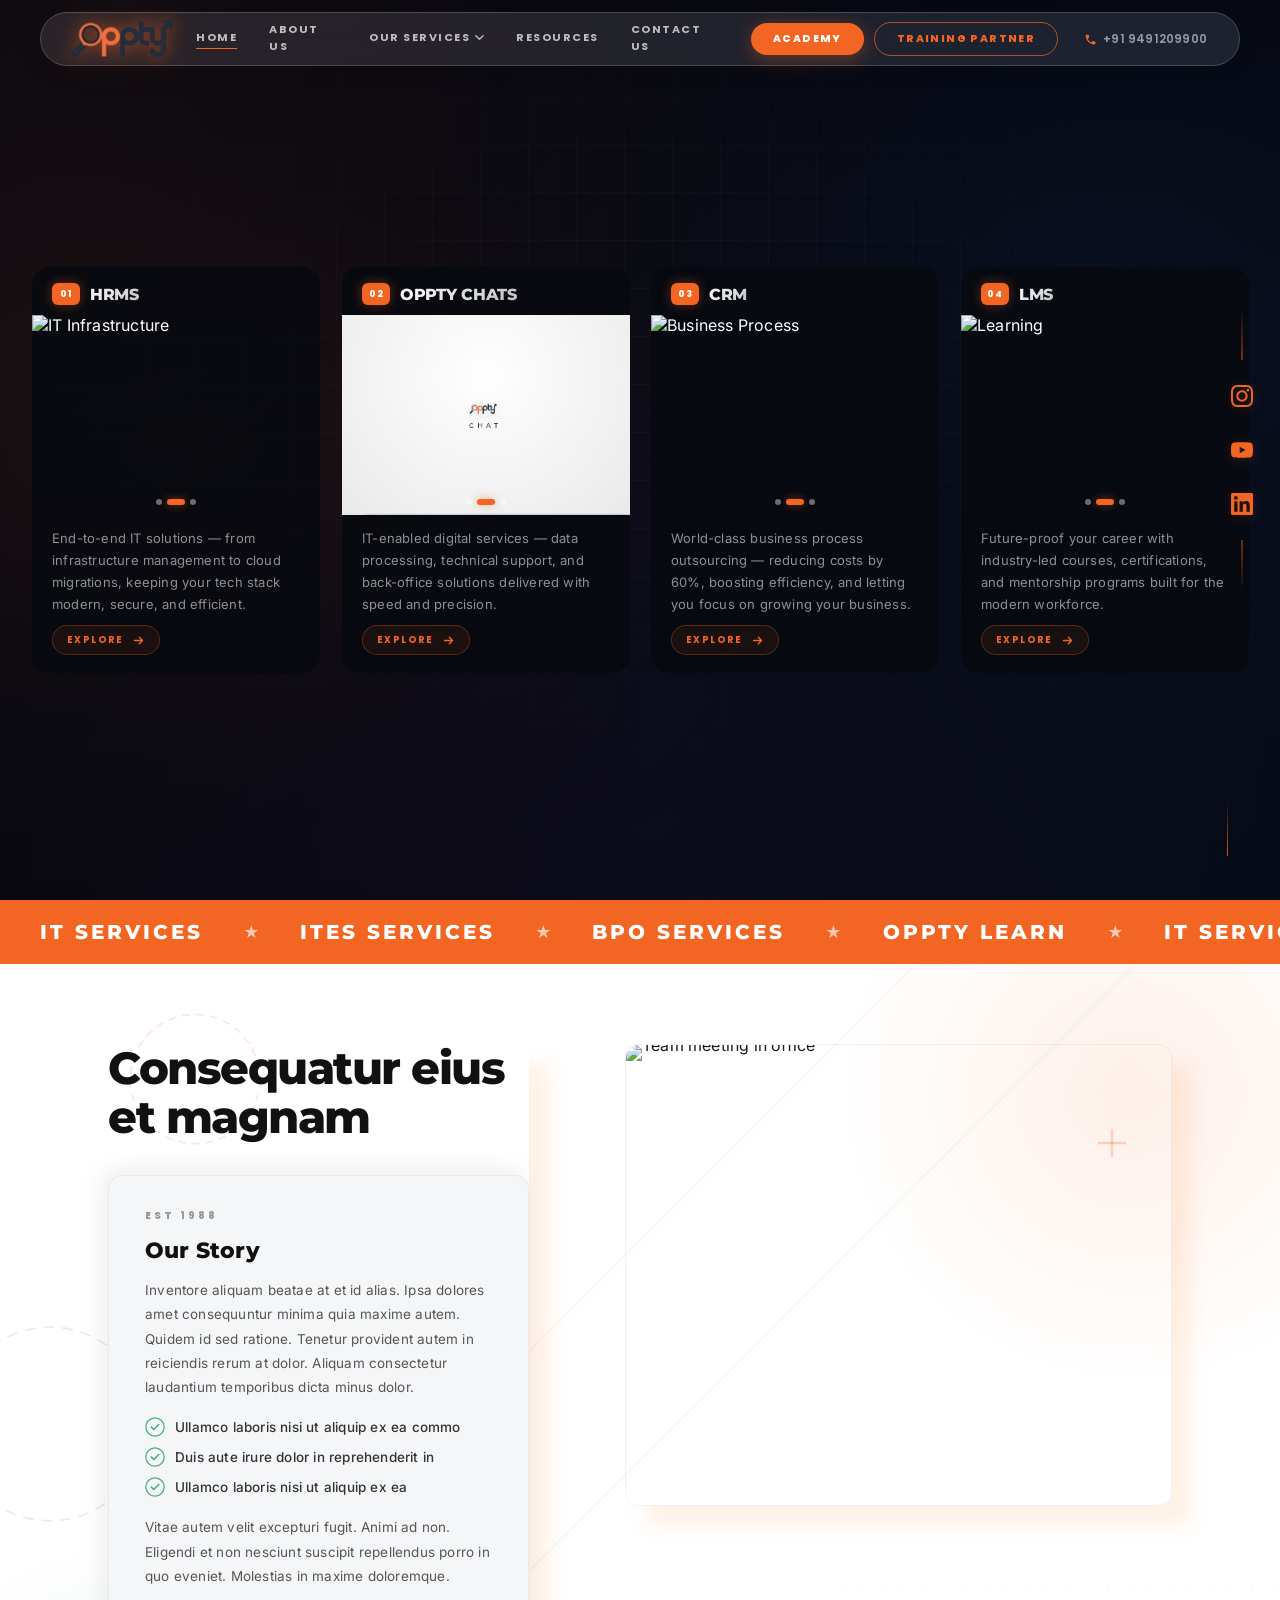
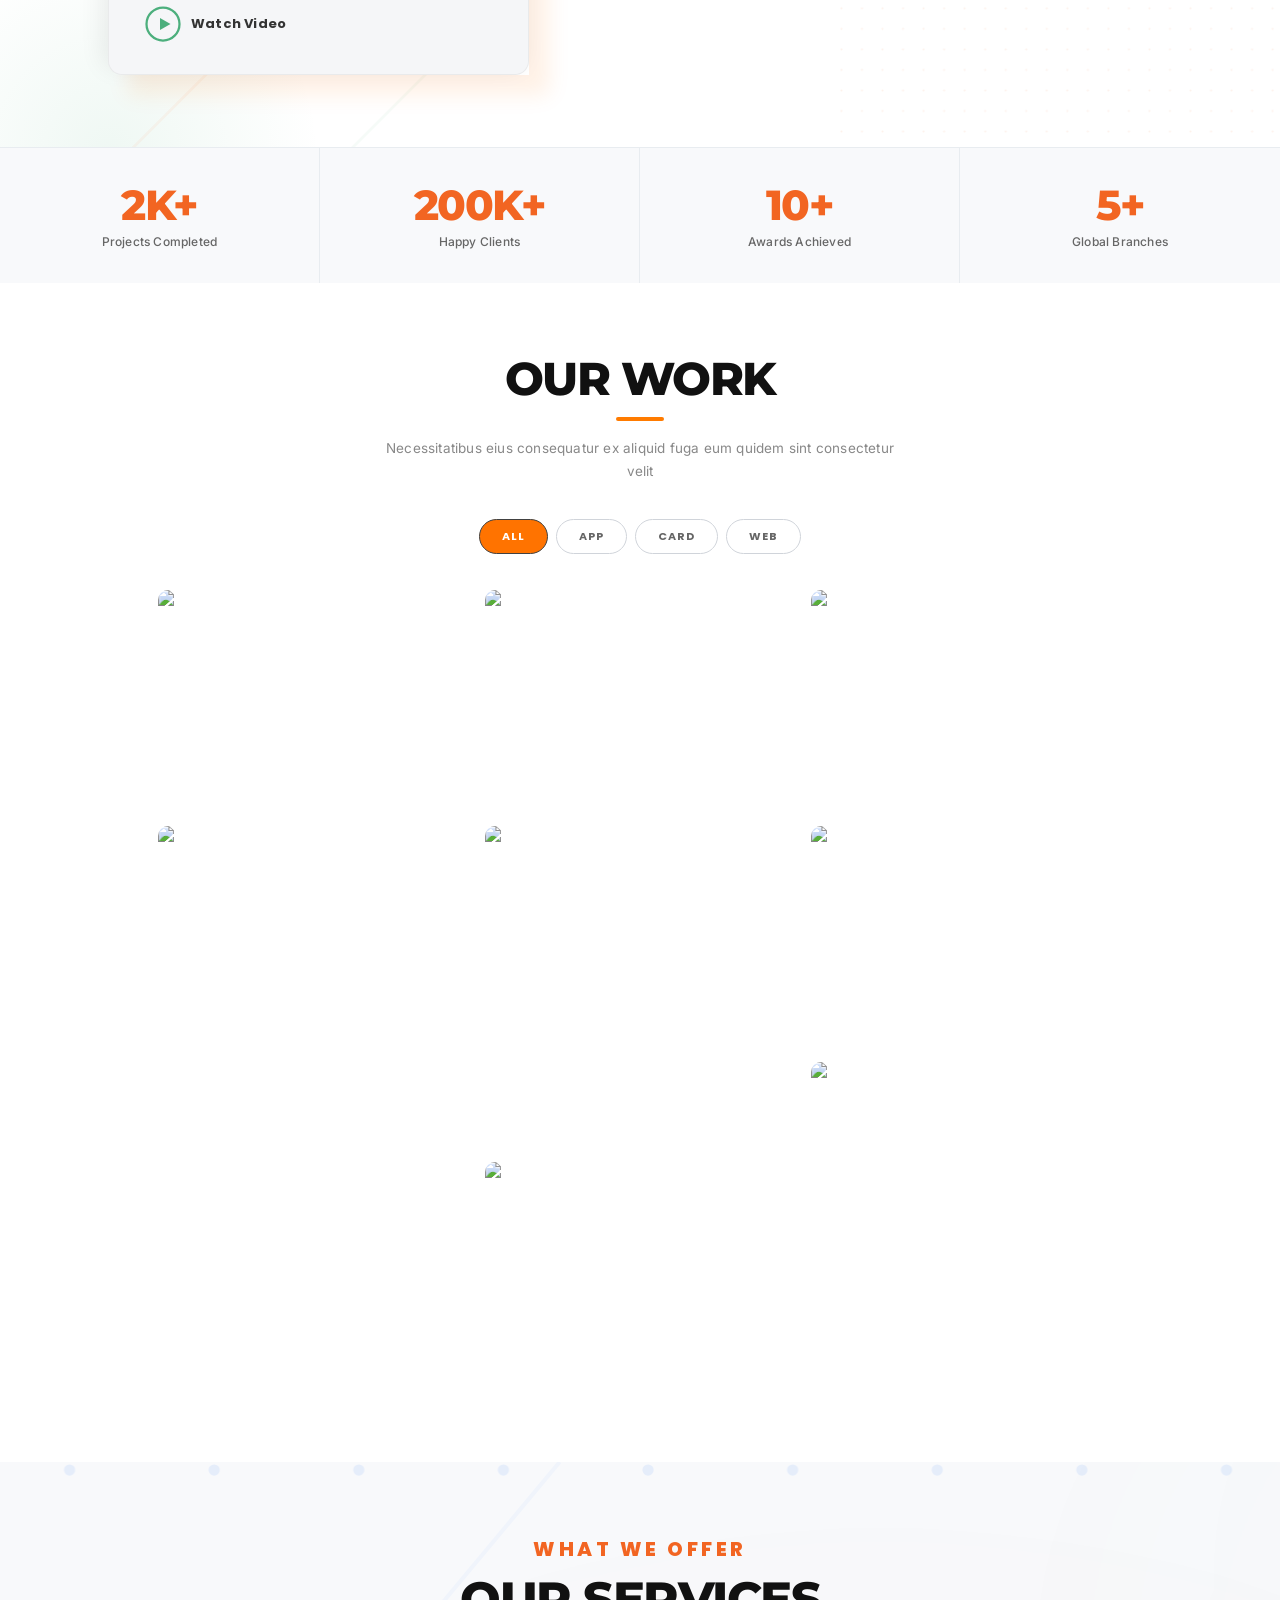
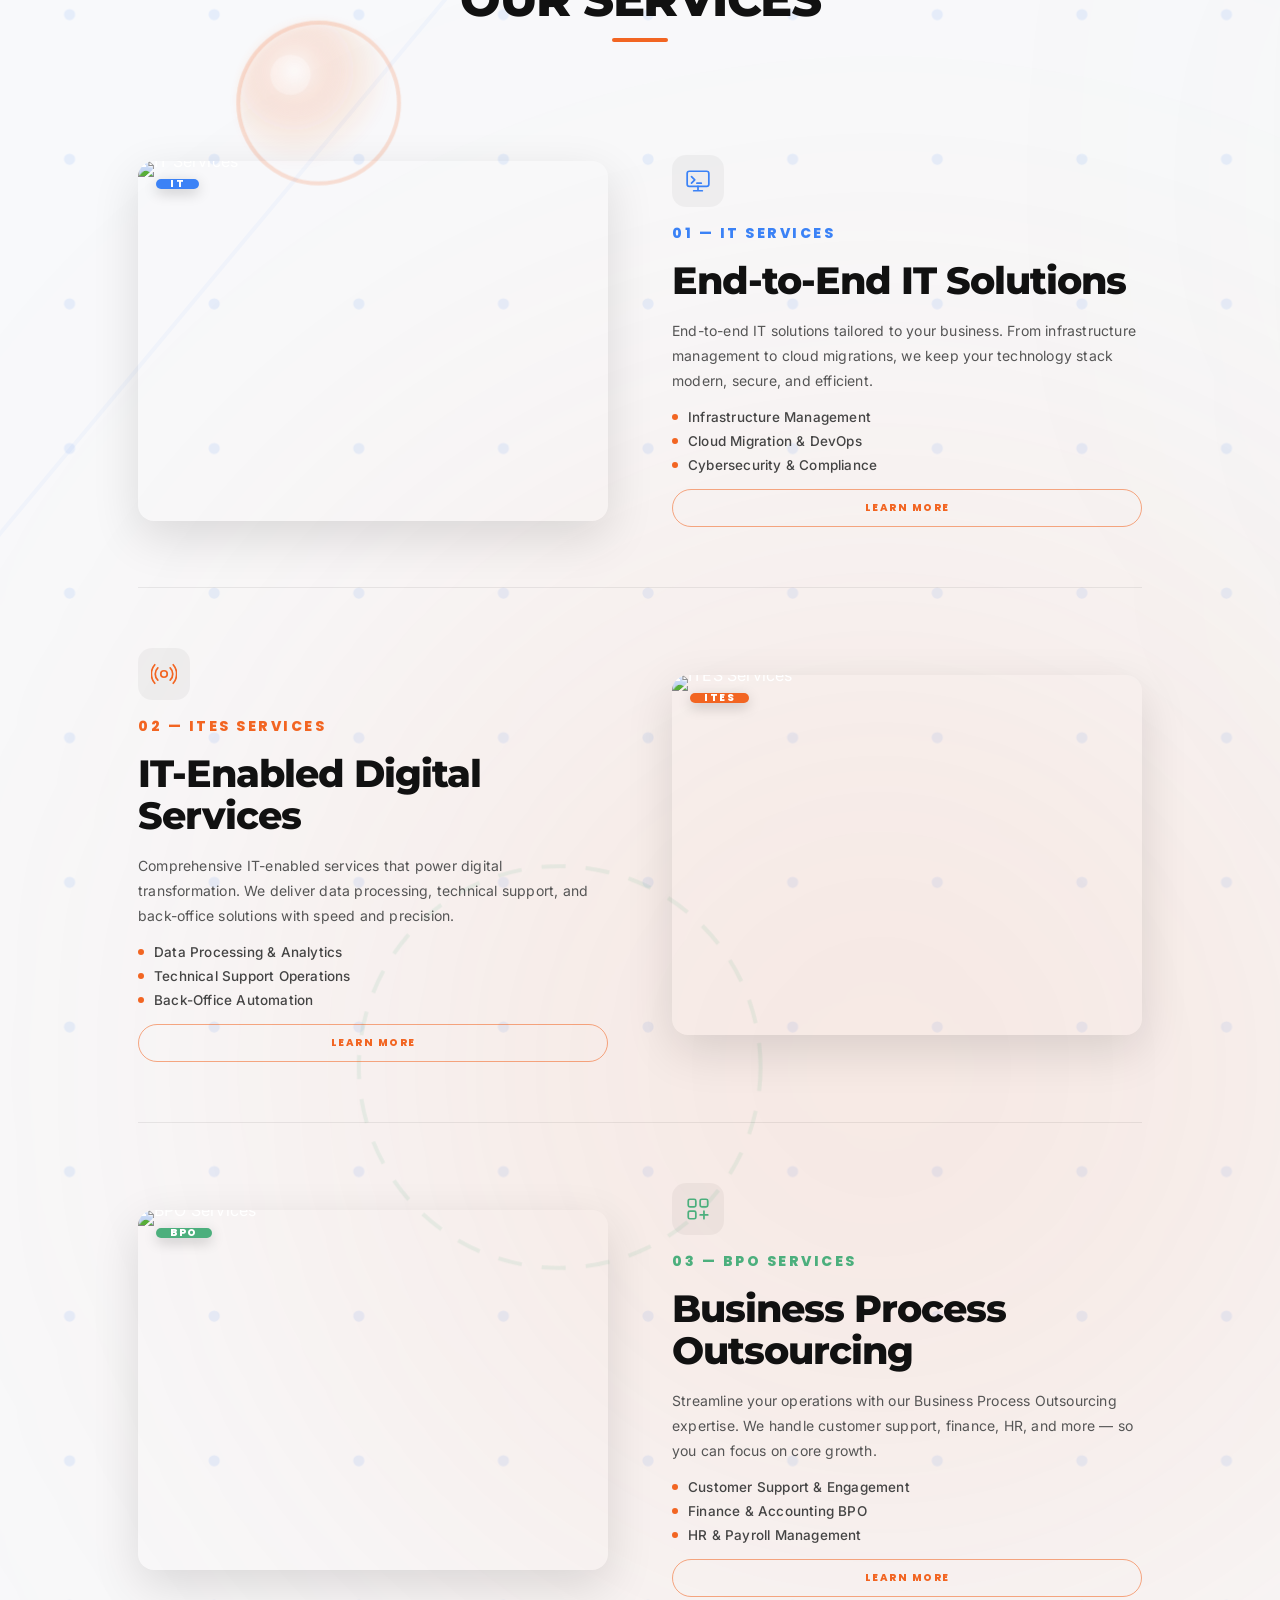
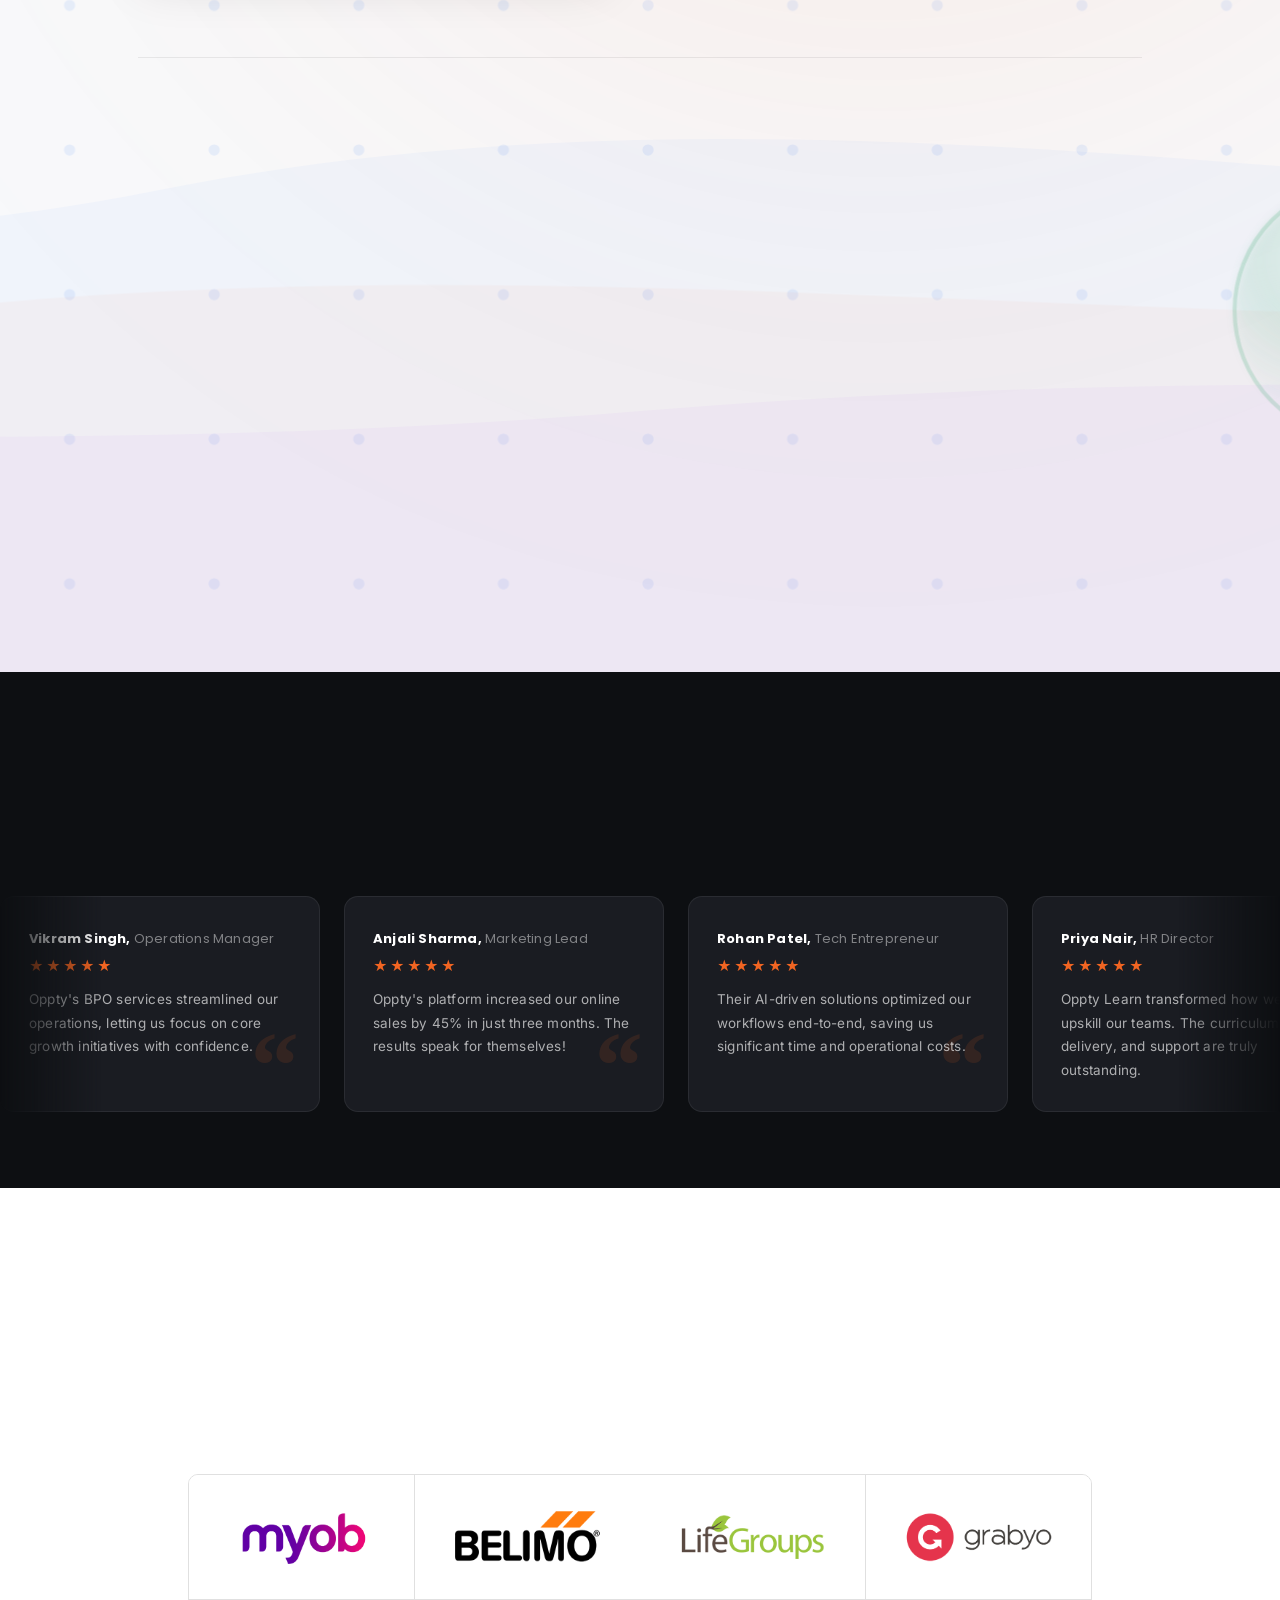
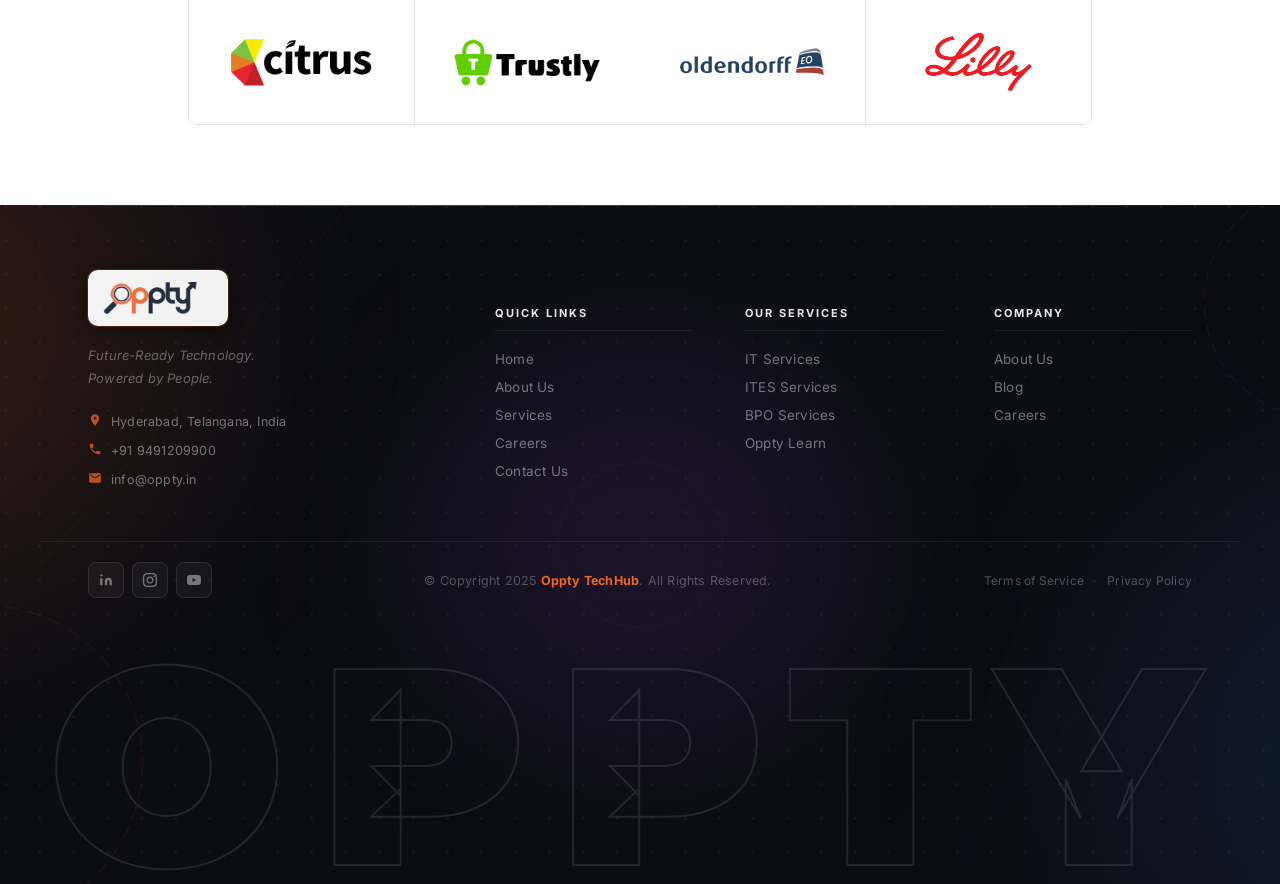
==== commit 4f83867d: "Commit24" ====
--- a/index.html
+++ b/index.html
@@ -11,6 +11,16 @@
   <link rel="icon" href="">
 </head>
 <body>
+
+  <!-- ── PAGE LOADER ── -->
+  <div class="page-loader is-visible" id="pageLoader">
+    <div class="page-loader__logo">
+      <div class="page-loader__ring"></div>
+      <div class="page-loader__ring"></div>
+      <div class="page-loader__ring"></div>
+      <img class="page-loader__img" src="./ASSETS/images/oppty.png" alt="Loading" />
+    </div>
+  </div>
 
   <!-- ── FLOATING SOCIAL BAR ── -->
   <div class="social-bar">
@@ -1400,6 +1410,51 @@
     })();
   </script>
 
+  <script>
+  /* ── Page Loader on Nav Clicks ── */
+  (function() {
+    var loader = document.getElementById('pageLoader');
+    if (!loader) return;
+
+    // Show loader, then navigate
+    function showLoaderAndGo(href) {
+      loader.classList.add('is-visible');
+      setTimeout(function() { window.location.href = href; }, 600);
+    }
+
+    // Intercept clicks on internal nav links
+    document.addEventListener('click', function(e) {
+      var link = e.target.closest('a');
+      if (!link) return;
+      var href = link.getAttribute('href');
+      if (!href) return;
+
+      // Skip: external, anchor-only, tel:, mailto:, target=_blank, current page
+      if (href.startsWith('#') || href.startsWith('tel:') || href.startsWith('mailto:') ||
+          link.target === '_blank' || href.startsWith('http')) return;
+
+      // Skip if already on same page
+      if (link.pathname === window.location.pathname && !link.hash) return;
+
+      e.preventDefault();
+      showLoaderAndGo(href);
+    });
+
+    // Hide loader on page load (initial visit or back-button)
+    window.addEventListener('load', function() {
+      setTimeout(function() {
+        loader.classList.add('is-exiting');
+        loader.classList.remove('is-visible');
+        setTimeout(function() { loader.classList.remove('is-exiting'); }, 400);
+      }, 500);
+    });
+    // Also hide after a max timeout
+    setTimeout(function() {
+      loader.classList.remove('is-visible');
+    }, 1500);
+  })();
+  </script>
+
   
 </body>
 </html>
--- a/CSS/index.css
+++ b/CSS/index.css
@@ -10,6 +10,79 @@
   --nav-h-sm:   44px;
   --white:      #fff;
   --bg:         #080a0c;
+}
+
+
+/* ─────────────────────────────────────
+   PAGE LOADER
+───────────────────────────────────── */
+.page-loader {
+  position: fixed;
+  inset: 0;
+  z-index: 99999;
+  display: flex;
+  align-items: center;
+  justify-content: center;
+  background: var(--bg);
+  pointer-events: none;
+  opacity: 0;
+  visibility: hidden;
+  transition: opacity 0.35s ease, visibility 0.35s ease;
+}
+.page-loader.is-visible {
+  opacity: 1;
+  visibility: visible;
+  pointer-events: all;
+}
+.page-loader.is-exiting {
+  opacity: 0;
+  transition: opacity 0.4s ease;
+}
+
+.page-loader__logo {
+  position: relative;
+  width: 140px;
+  height: 140px;
+  filter: drop-shadow(0 0 20px rgba(242,101,34,0.5))
+          drop-shadow(0 0 60px rgba(242,101,34,0.25));
+}
+
+.page-loader__ring {
+  position: absolute;
+  inset: 0;
+  border-radius: 50%;
+  border: 3px solid transparent;
+  border-top-color: var(--orange);
+  animation: loaderSpin 0.9s linear infinite;
+}
+.page-loader__ring:nth-child(2) {
+  inset: 12px;
+  border-top-color: rgba(59,130,246,0.6);
+  animation-duration: 1.4s;
+  animation-direction: reverse;
+}
+.page-loader__ring:nth-child(3) {
+  inset: 24px;
+  border-top-color: rgba(242,101,34,0.35);
+  animation-duration: 1.8s;
+}
+
+.page-loader__img {
+  position: absolute;
+  inset: 30px;
+  width: calc(100% - 60px);
+  height: calc(100% - 60px);
+  object-fit: contain;
+  animation: loaderPulse 1.2s ease-in-out infinite;
+}
+
+@keyframes loaderSpin {
+  to { transform: rotate(360deg); }
+}
+
+@keyframes loaderPulse {
+  0%, 100% { transform: scale(1); opacity: 1; }
+  50%      { transform: scale(1.08); opacity: 0.8; }
 }
 
 
@@ -2532,23 +2605,31 @@
   perspective: 800px;
   transition: transform 0.45s cubic-bezier(0.16,1,0.3,1),
               box-shadow 0.45s cubic-bezier(0.16,1,0.3,1);
-  /* staggered entrance */
+  /* staggered entrance then wave idle */
   opacity: 0;
-  animation: cardEnter 0.8s cubic-bezier(0.16,1,0.3,1) forwards;
+  animation:
+    cardEnter 0.8s cubic-bezier(0.16,1,0.3,1) forwards,
+    cardWave 3s ease-in-out infinite;
   will-change: transform;
 }
-.hc:nth-child(1) { animation-delay: 0.1s; }
-.hc:nth-child(2) { animation-delay: 0.25s; }
-.hc:nth-child(3) { animation-delay: 0.40s; }
-.hc:nth-child(4) { animation-delay: 0.55s; }
+.hc:nth-child(1) { animation-delay: 0.1s, 0.9s; }
+.hc:nth-child(2) { animation-delay: 0.25s, 1.2s; }
+.hc:nth-child(3) { animation-delay: 0.40s, 1.5s; }
+.hc:nth-child(4) { animation-delay: 0.55s, 1.8s; }
 
 @keyframes cardEnter {
   from { opacity: 0; transform: translateY(40px) scale(0.96); }
   to   { opacity: 1; transform: translateY(0) scale(1); }
 }
 
+@keyframes cardWave {
+  0%, 100% { transform: translateY(0); }
+  50%      { transform: translateY(-8px); }
+}
+
 .hc:hover {
   transform: translateY(-10px) scale(1.03);
+  animation-play-state: running, paused;
   box-shadow:
     0 0 0 1px rgba(242,101,34,0.25),
     0 0 40px rgba(242,101,34,0.15),
